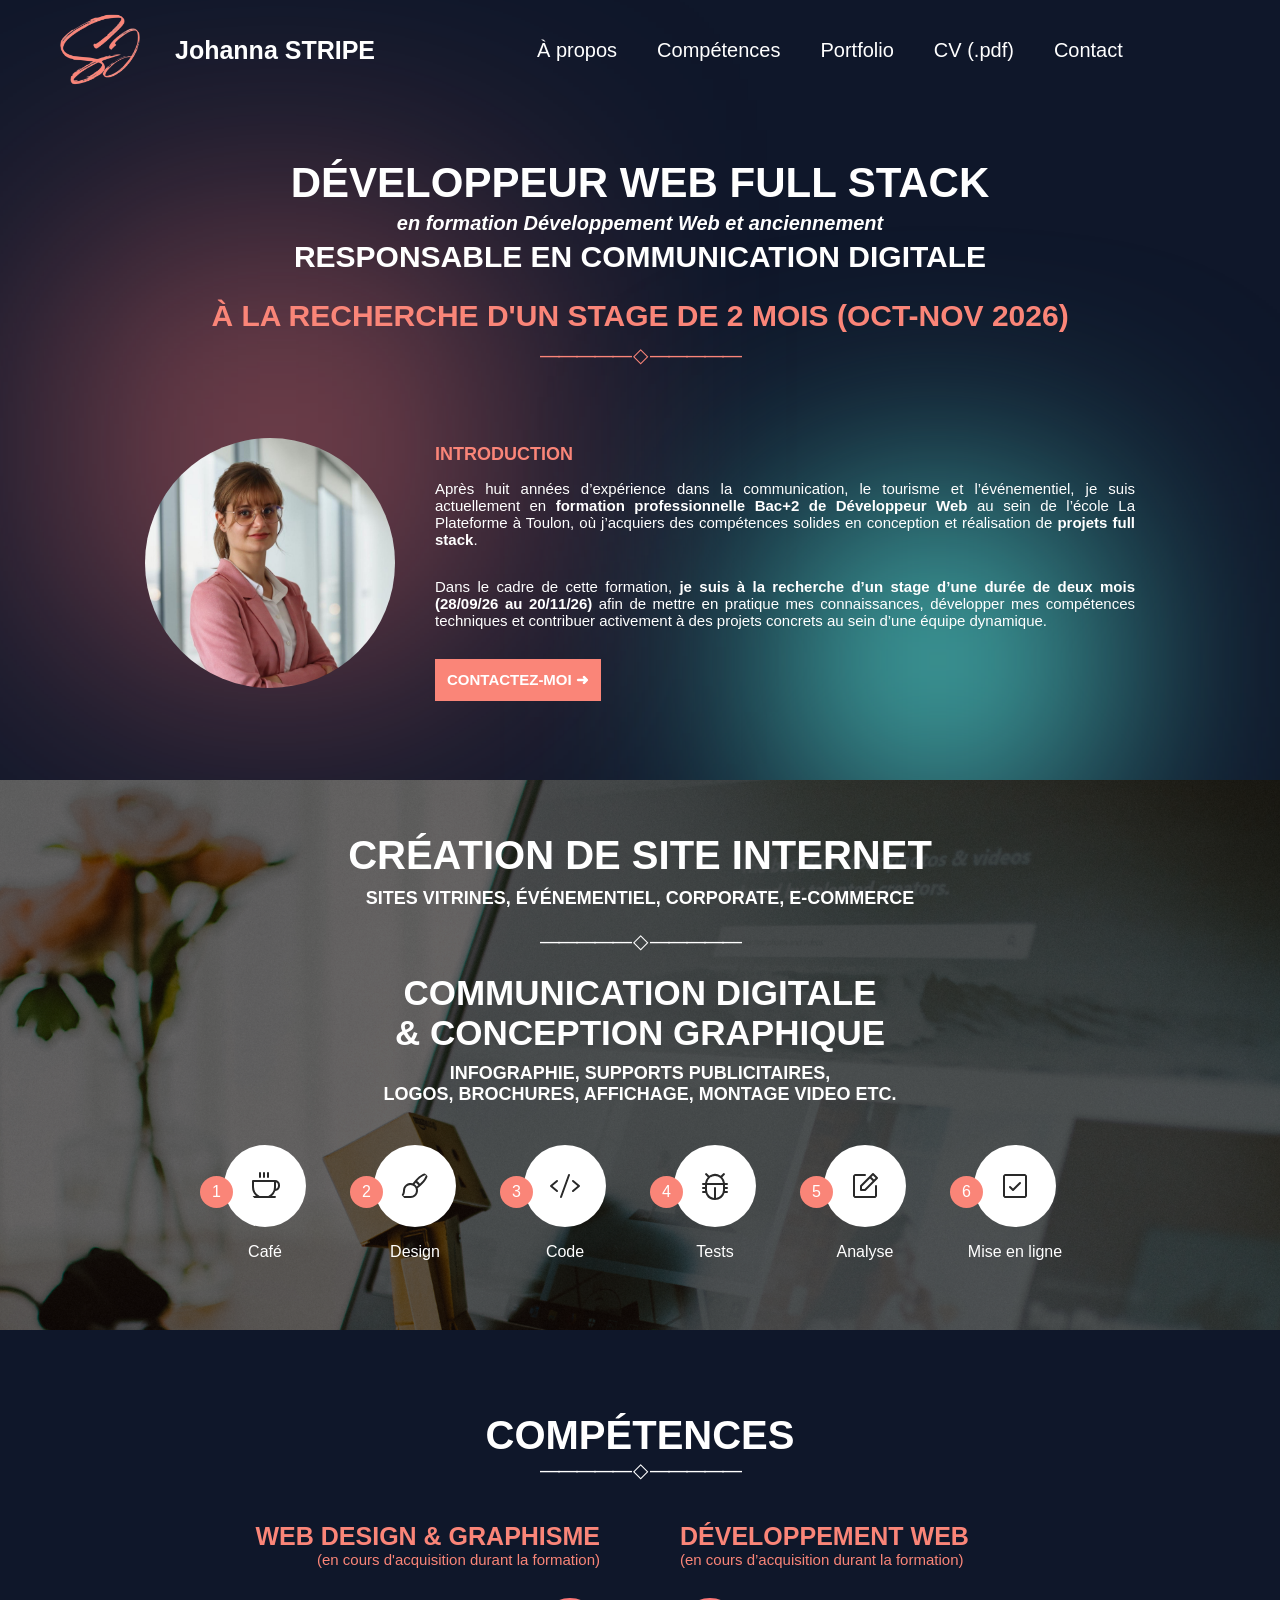
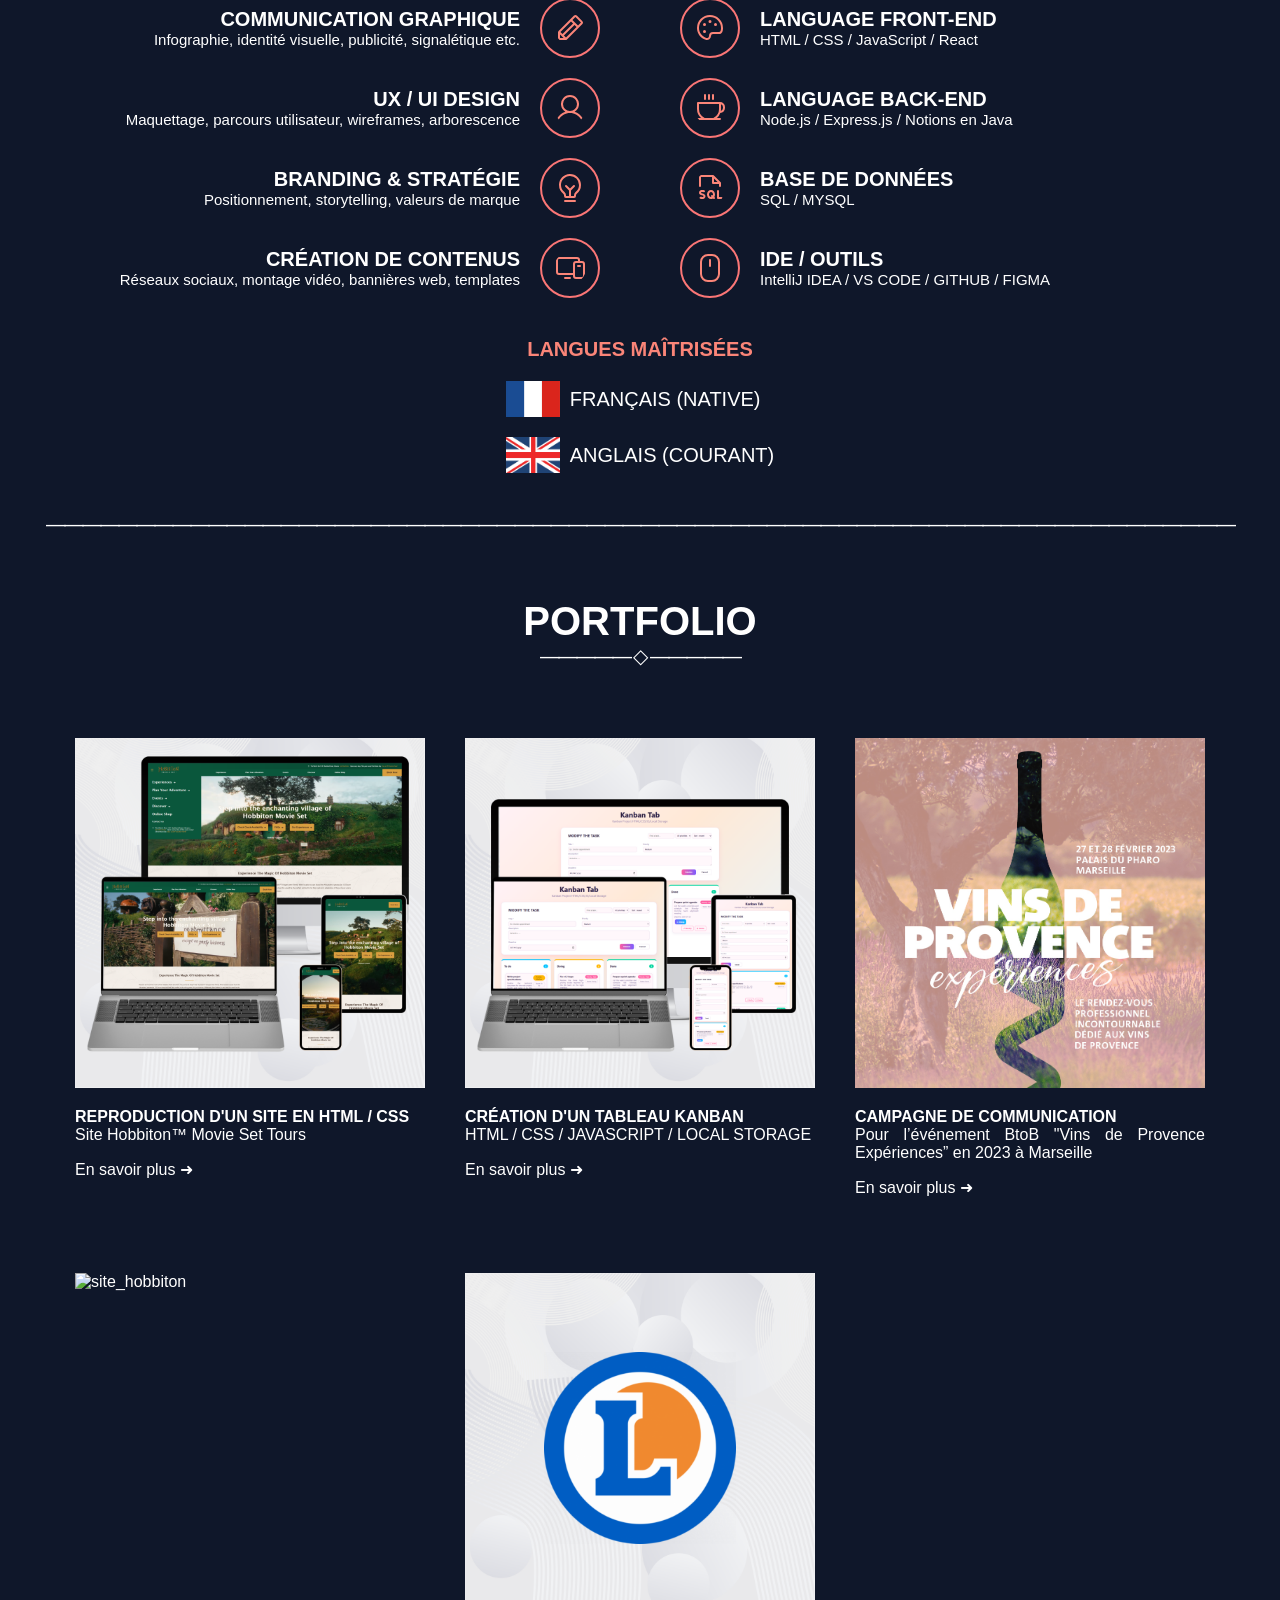
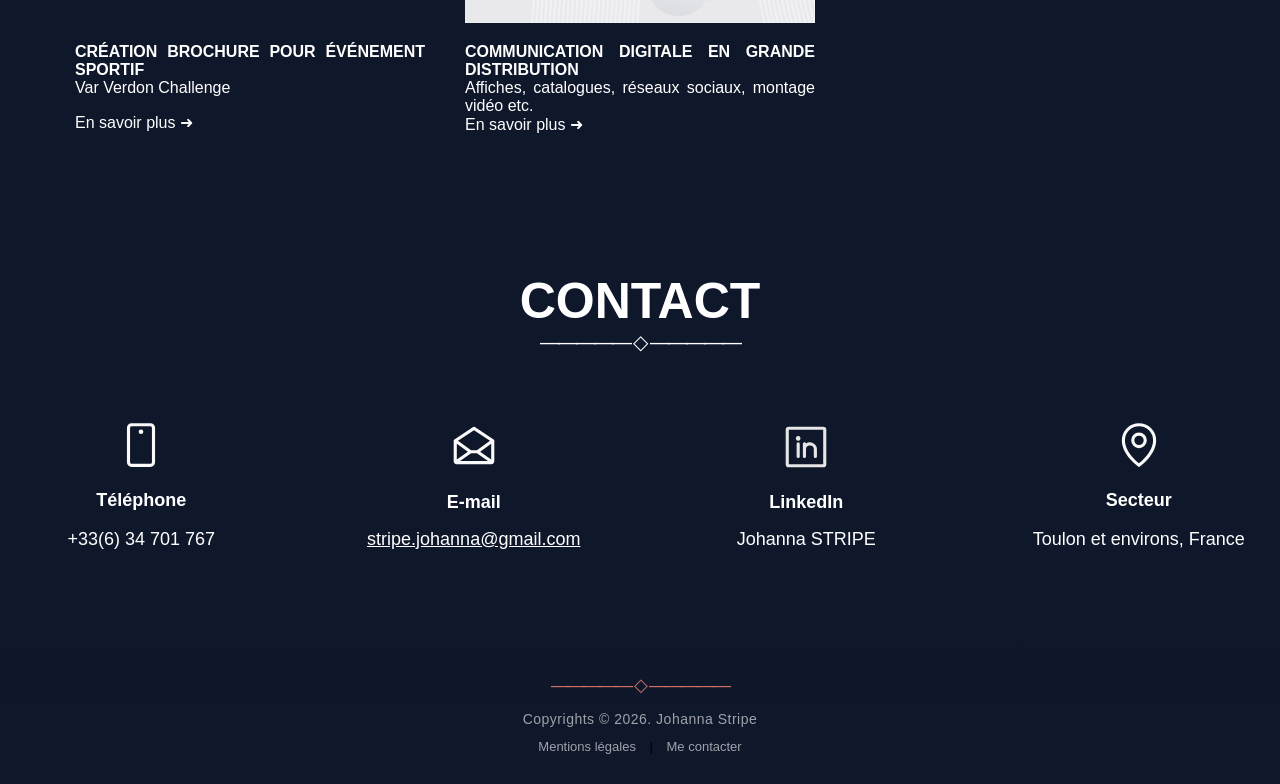
==== index.html @ 96608f9d "First commit" ====
<!DOCTYPE html>
<html lang="fr">
<head>
    <meta charset="UTF-8">
    <meta name="viewport" content="width=device-width, initial-scale=1.0">
    <meta name="description" content="Johanna Stripe, développeuse web full stack en formation à Toulon, à la recherche d'un stage de 2 mois (oct-nov 2026). Portfolio HTML/CSS/JS, communication digitale et graphisme.">
    <meta name="author" content="Johanna Stripe">

    <!-- Open Graph (aperçu réseaux sociaux type LinkedIn) -->
    <meta property="og:title" content="Johanna Stripe - Développeur Web Full Stack">
    <meta property="og:description" content="Portfolio de Johanna Stripe, développeur web full stack en formation, à la recherche d'un stage de 2 mois (oct-nov 2026).">
    <meta property="og:image" content="img/Profil/Linkedin.jpg">
    <meta property="og:type" content="website">

    <title>Johanna STRIPE - Web Developer | Full Stack</title>
    <link rel="stylesheet" href="css/style.css">
    <link rel="stylesheet" href="css/settings.css">
    <link rel="stylesheet" href="css/navBar.css">
    <link rel="stylesheet" href="css/section1Home.css">
    <link rel="stylesheet" href="css/section2CreationSites.css">
    <link rel="stylesheet" href="css/section3Competences.css">
    <link rel="stylesheet" href="css/section4Portfolio.css">
    <link rel="stylesheet" href="css/section5Contact.css">
    <link rel="stylesheet" href="css/footer.css">
    <link rel="icon" href="img/logo_JS.png">
</head>

<!--**************END OF NAV**************-->
<body>
<!--**************SECTION 1 : HOME*****************-->
<!--**************START OF NAV**************-->
<nav class="nav flex align-items-center h-50px p-25px position-fixed">
    <div class="menu-left flex align-items-center">
        <button class="menu-burger display-none" aria-label="menu">
            <span></span>
            <span></span>
            <span></span>
        </button>
        <div class ="logo-and-name flex align-items-center cursor-pointer">
            <img src="img/logo_JS (1).png" height="75" width="150" alt="logo_JS"/>
            <h1 class="name c-white font-size-25px">Johanna STRIPE</h1>
        </div>
        <div class="flex flex-direction-column align-items-center cursor-pointer">
        </div>
    </div>
    <div class="menu">
        <ul class="menu-list list-none flex align-items-center m-left-20px gap-40px p-0 c-white font-size-20px ">
            <li class="cursor-pointer about">À propos</li>
            <li class="cursor-pointer competences">Compétences</li>
            <li class="cursor-pointer portfolio">Portfolio</li>
            <li class="cursor-pointer cv">CV (.pdf)</li>
            <li class="cursor-pointer contact">Contact</li>
        </ul>
    </div>
</nav>
<section class="section-about flex flex-direction-column align-items-center h-600px m-top-20px m-bottom-60px">
    <div class="div-about flex flex-direction-column align-items-center justify-content-center h-300px">
        <h1 class="c-white font-size-42px m-5px uppercase">Développeur <br class="break-about display-none"> Web Full Stack</h1>
        <h2 class="c-white font-size-20px font-f font-italique m-0">en formation Développement Web et anciennement</h2>
        <h1 class="c-white font-size-30px m-5px uppercase">Responsable en Communication Digitale</h1>
        <h2 class="stage c-salmonfa8578 text-align-center uppercase font-bold font-size-30px font-light m-top-20px m-bottom-10px">À la recherche
            d'un stage de 2 mois (Oct-Nov 2026)</h2>
        <div class="deco1 c-salmonfa8578 m-bottom-20px m-0 ">————— ◇ —————</div>
    </div>

    <div class="apropos flex flex-direction-row align-items-center gap-40px m-40px">
        <div class="">
            <img class="photo-profil" src="img/Profil/Linkedin.jpg"
                 alt="photo_profil">
        </div>
        <div class="introduction flex flex-direction-column">
            <h4 class="c-salmonfa8578 uppercase font-size-18px m-bottom-auto">introduction</h4>
            <p class="c-white text-align-justify font-size-15px">
                Après huit années d’expérience dans la communication, le tourisme et l’événementiel, je suis
                actuellement en <b>formation professionnelle Bac+2 de Développeur Web</b> au sein de l’école La
                Plateforme à Toulon, où j’acquiers des compétences solides en conception et réalisation de <b>projets
                full stack</b>.
            </p>
            <p class="c-white text-align-justify font-size-15px m-bottom-30px">
                Dans le cadre de cette formation, <b>je suis à la recherche d’un stage d’une durée de deux mois
                (28/09/26 au 20/11/26)</b> afin de mettre en pratique mes connaissances, développer mes compétences
                techniques et contribuer activement à des projets concrets au sein d’une équipe dynamique.
            </p>
            <button class="button-me-contacter align-self-flex-start font-bold border-none p-12px uppercase b-salmonfa8578 c-white text-decoration-none font-size-15px cursor-pointer">
                Contactez-moi
                <span class="inline-block">➜</span>
            </button>
        </div>
    </div>

</section>
<!--******************SECTION : CREATION DE SITE*********************-->
<section class="creation-sites flex flex-direction-column justify-content-center align-items-center h-550px">
    <div class="text-align-center c-white">
        <h1 class="m-0 c-white m-top-60px font-size-40px uppercase">Création de site internet</h1>
        <h4 class="m-0 c-white m-top-10px m-bottom-20px font-size-18px uppercase">Sites vitrines, événementiel,
            corporate, e-commerce</h4>
    </div>
    <div class="deco1 c-white m-bottom-20px">————— ◇ —————</div>

    <div class="text-align-center c-white">
        <h1 class="c-white m-0 font-size-35px">COMMUNICATION DIGITALE <br id="break-mobile display-none">& CONCEPTION GRAPHIQUE</h1>
        <h4 class="c-white m-top-10px m-bottom-30px font-size-18px uppercase">Infographie, supports publicitaires,
            <br id="break-mobile display-none"> logos, brochures,
            affichage, montage video etc.
        </h4>
    </div>

    <div class="div-cafe flex flex-direction-row m-top-10px align-items-center justify-content-center m-top-30px m-bottom-60px">

        <div class="flex flex-direction-column align-items-center w-150px position-relative">
            <p class="numbers c-white b-salmonfa8578 border-radius-50 position-absolute">1</p>
            <img class="b-white p-25px border-radius-50" src="img/icons/coffee-black.svg" alt="logo_coffee">
            <p class="text-cafe c-white">Café</p>
        </div>
        <div class="flex flex-direction-column align-items-center w-150px position-relative ">
            <p class="numbers c-white b-salmonfa8578 border-radius-50 position-absolute">2</p>
            <img class="b-white p-25px border-radius-50" src="img/icons/paint-brush-black.svg" alt="logo_paint">
            <p class="text-cafe c-white">Design</p>
        </div>
        <div class="flex flex-direction-column align-items-center w-150px position-relative">
            <p class="numbers c-white b-salmonfa8578 border-radius-50 position-absolute">3</p>
            <img class="b-white p-25px border-radius-50" src="img/icons/code-black.svg" alt="logo_code">
            <p class="text-cafe c-white">Code</p>
        </div>
        <div class="flex flex-direction-column align-items-center w-150px position-relative">
            <p class="numbers c-white b-salmonfa8578 border-radius-50 position-absolute">4</p>
            <img class="b-white p-25px border-radius-50" src="img/icons/bug-black.svg" alt="logo_test">
            <p class="text-cafe c-white">Tests</p>
        </div>
        <div class="flex flex-direction-column align-items-center w-150px position-relative">
            <p class="numbers c-white b-salmonfa8578 border-radius-50 position-absolute">5</p>
            <img class="b-white p-25px border-radius-50" src="img/icons/note-pencil-black.svg" alt="logo_pencil">
            <p class="text-cafe c-white">Analyse</p>
        </div>
        <div class="flex flex-direction-column align-items-center w-150px position-relative ">
            <p class="numbers c-white b-salmonfa8578 border-radius-50 position-absolute">6</p>
            <img class="b-white p-25px border-radius-50" src="img/icons/check-square-black.svg" alt="logo_check">
            <p class="text-cafe c-white">Mise en ligne</p>
        </div>
    </div>

</section>

<!--**************SECTION : COMPETENCES*****************-->
<section class="section-competences m-0 c-white">
    <h2 class="font-size-40px text-align-center uppercase p-top-50px m-bottom-auto">Compétences</h2>

    <div class="deco1 c-salmon font-size-30px text-align-center m-bottom-40px">————— ◇ —————</div>

    <div class="div-competences flex flex-direction-row justify-content-center align-items-center gap-80px m-0">
        <!--DIV GAUCHE-->
        <div class="list-competences-graphisme flex flex-1 flex-direction-column align-items-end text-align-right gap-40px">
            <div class="flex flex-direction-column align-items-end">
                <h4 class="title-competences c-salmonfa8578 font-size-25px uppercase m-0">Web design & Graphisme</h4>
                <p class="sous-titre c-salmonfa8578 font-size-15px m-0">(en cours d'acquisition durant la formation)</p>
            </div>
            <div class="flex align-items-center gap-20px position-relative ">
                <div class="m-right-80px">
                    <h5 class="uppercase font-size-20px m-0">Communication graphique</h5>
                    <p class="font-size-15px m-0">Infographie, identité visuelle, publicité, signalétique etc.</p>
                </div>
                <img class="icon-light-salmon position-absolute" src="img/icons/pencil.svg" alt="logo_pencil">
                <img class="icon-light-white b-salmon position-absolute opacity-0" src="img/icons/pencil-white.svg"
                     alt="logo_pencil">
            </div>

            <div class="flex align-items-center gap-20px position-relative">
                <div class="m-right-80px">
                    <h5 class="uppercase font-size-20px m-0 ">UX / UI DESIGN</h5>
                    <p class="font-size-15px m-0">Maquettage, parcours utilisateur, wireframes, arborescence</p>
                </div>
                <img class="icon-light-salmon position-absolute" src="img/icons/user.svg" alt="logo_user">
                <img class="icon-light-white b-salmon position-absolute opacity-0" src="img/icons/user_white.svg"
                     alt="logo_user">
            </div>

            <div class="flex align-items-center gap-20px position-relative">
                <div class="m-right-80px">
                    <h5 class="uppercase font-size-20px m-0">BRANDING & STRATÉGIE</h5>
                    <p class="font-size-15px m-0">Positionnement, storytelling, valeurs de marque</p>
                </div>
                <img class="icon-light-salmon position-absolute" src="img/icons/light.svg" alt="logo_light">
                <img class="icon-light-white b-salmon position-absolute opacity-0" src="img/icons/light_white.svg"
                     alt="logo_light">
            </div>
            <div class="flex align-items-center gap-20px position-relative">
                <div class="m-right-80px">
                    <h5 class="uppercase font-size-20px m-0">CRÉATION DE CONTENUS</h5>
                    <p class="font-size-15px m-0">Réseaux sociaux, montage vidéo, bannières web, templates</p>
                </div>
                <img class="icon-light-salmon position-absolute" src="img/icons/desktop.svg" alt="logo_desktop">
                <img class="icon-light-white b-salmon position-absolute opacity-0" src="img/icons/desktop-white.svg"
                     alt="logo_desktop">
            </div>

        </div>
        <!--DIV DROITE-->
        <div class="list-competences-web flex flex-1 flex-direction-column align-items-start gap-40px">
            <div class="flex flex-direction-column align-items-start">
                <h4 class="title-competences c-salmonfa8578 font-size-25px uppercase m-0">développement web</h4>
                <p class="sous-titre c-salmonfa8578 font-size-15px m-0">(en cours d’acquisition durant la formation)</p>
            </div>
            <div class="flex align-items-center gap-20px position-relative">
                <img class="icon-light-salmon2 position-absolute" src="img/icons/palette.svg" alt="logo_palette">
                <img class="icon-light-white2 b-salmon position-absolute opacity-0" src="img/icons/palette-white.svg"
                     alt="logo_palette">
                <div class="m-left-80px">
                    <h5 class="uppercase font-size-20px m-0">Language front-end</h5>
                    <p class="font-size-15px m-0">HTML / CSS / JavaScript / React</p>
                </div>
            </div>
            <div class="flex align-items-center gap-20px position-relative">
                <img class="icon-light-salmon2 position-absolute" src="img/icons/coffee.svg" alt="logo_coffee">
                <img class="icon-light-white2 b-salmon position-absolute opacity-0" src="img/icons/coffee-white.svg"
                     alt="logo_coffee">
                <div class="m-left-80px">
                    <h5 class="uppercase font-size-20px m-0">Language back-end</h5>
                    <p class="font-size-15px m-0">Node.js / Express.js / Notions en Java</p>
                </div>
            </div>
            <div class="flex align-items-center gap-20px position-relative">
                <img class="icon-light-salmon2 position-absolute" src="img/icons/sql_white.svg" alt="logo_sql">
                <img class="icon-light-white2 b-salmon position-absolute opacity-0" src="img/icons/sql.svg"
                     alt="logo_sql">
                <div class="m-left-80px">
                    <h5 class="uppercase font-size-20px m-0">Base de données</h5>
                    <p class="font-size-15px m-0">SQL / MYSQL</p>
                </div>
            </div>
            <div class="flex align-items-center gap-20px position-relative">
                <img class="icon-light-salmon2 position-absolute" src="img/icons/mouse-simple.svg" alt="logo_mouse">
                <img class="icon-light-white2 b-salmonfa8578 position-absolute opacity-0"
                     src="img/icons/mouse-white).svg"
                     alt="logo_mouse">
                <div class="m-left-80px">
                    <h5 class="uppercase font-size-20px m-0">IDE / OUTILS</h5>
                    <p class="font-size-15px m-0">IntelliJ IDEA / VS CODE / GITHUB / FIGMA</p>
                </div>
            </div>

        </div>
    </div>

    <!--DIV BOTTOM-->

    <div class="langues flex flex-direction-column gap-20px m-top-50px align-items-center">
        <h4 class=" title-competences c-salmonfa8578 font-size-20px uppercase m-0 text-align-center ">Langues maîtrisées</h4>
       <div class="langues-mother flex flex-direction-column gap-20px align-items-flex-start">
        <div class="flex gap-10px align-items-center">
            <img class="flag align-items-flex-start" src="img/FR_flag.png" height="36" width="54"/>
            <p class="uppercase font-size-20px m-0">Français (native)</p>
        </div>
        <div class="flex gap-10px align-items-center m-bottom-40px">
            <img class="flag align-items-flex-start" src="img/EN_flag.png" height="36" width="54"/>
            <p class="uppercase font-size-20px m-0">Anglais (courant)</p>
        </div>
    </div>
    </div>
    <div class="deco1 font-size-30px text-align-center">
        ——————————————————————————————————————————————————————————————————
    </div>

</section>

<!--****************PORTFOLIO*********************-->
<section class="section-portfolio m-0 c-white ">

    <h2 class="portfolio-title font-size-40px text-align-center uppercase p-top-30px m-bottom-auto">portfolio</h2>
    <div class="deco1 c-salmon font-size-30px text-align-center m-bottom-40px">————— ◇ —————</div>

    <div class="div-portfolio-mother flex flex-wrap justify-content-space-evenly position-relative m-left-40px m-right-40px">

        <!--------------- DIV 1 HOBBITON ---------------->
        <div class="div-portfolio portfolio-1 flex flex-direction-column cursor-pointer p-30px">
            <img class="m-bottom-20px align-self-center" src="img/Site_hobbiton/portfolio_hobbiton.png" width="350px" height="350px"
                 alt="site_hobbiton">
            <div class="w-350px align-self-center">
                <h4 class="uppercase m-0 p-0 text-align-justify ">Reproduction d'un site en HTML / CSS</h4>
                <p class="m-0">Site Hobbiton™ Movie Set Tours</p>
                <p class="en-savoir-plus-1">En savoir plus <span class="inline-block">➜</span></p>
            </div>
        </div>

        <!--------------- DIV 2 KANBAN ---------------->
        <div class="div-portfolio portfolio-2 flex flex-direction-column cursor-pointer p-30px">
            <img class="m-bottom-20px align-self-center" src="img/Kanban/Kanban.png" width="350px" height="350px"
                 alt="projet_Kanban">
            <div class="w-350px align-self-center">
                <h4 class="uppercase m-0 p-0 text-align-justify ">Création d'un tableau Kanban</h4>
                <p class="m-0">HTML / CSS / JAVASCRIPT / LOCAL STORAGE</p>
                <p class="en-savoir-plus-2">En savoir plus <span class="inline-block">➜</span></p>
            </div>
        </div>

        <!--------------- DIV 3 VPE ---------------->
        <div class="div-portfolio portfolio-3 flex flex-direction-column cursor-pointer p-30px">
            <img class="m-bottom-20px align-self-center" src="img/CIVP/Format%20Carré%20FR.jpeg" width="350px" height="350px"
                 alt="vins_de_provence_campagne_de_communication">
            <div class="w-350px align-self-center">
                <h4 class="uppercase m-0 p-0 text-align-justify">Campagne de communication</h4>
                <p class="m-0 text-align-justify">Pour l’événement BtoB "Vins de Provence Expériences” en 2023 à Marseille</p>
                <p class="en-savoir-plus-3">En savoir plus <span class="inline-block">➜</span></p>
            </div>
        </div>


        <!--------------- DIV 4 VVC---------------->
        <div class="div-portfolio portfolio-4 flex flex-direction-column cursor-pointer p-30px">
            <img class="m-bottom-20px align-self-center" src="img/Var%20Verdon%20Challenge/VVC_portfolio.png" width="350px"
                 height="350px"
                 alt="site_hobbiton">
            <div class="w-350px align-self-center">
                <h4 class="uppercase m-0 p-0 text-align-justify">Création Brochure pour événement sportif</h4>
                <p class="m-0">Var Verdon Challenge</p>
                <p class="en-savoir-plus-4">En savoir plus <span class="inline-block">➜</span></p>
            </div>
        </div>

        <!--------------- DIV 5 GD---------------->
        <div class="div-portfolio portfolio-5 flex flex-direction-column cursor-pointer p-30px">
            <img class="m-bottom-20px align-self-center" src="img/E.Leclerc/gd_portfolio.png" width="350px" height="350px" alt="leclerc_logo">
            <div class="text-align-justify flex flex-direction-column flex-1 w-350px align-self-center">
                <h4 class="uppercase m-0 p-0 text-align-justify">Communication digitale en Grande Distribution</h4>
                <p class="m-0 text-align-justify">Affiches, catalogues, réseaux sociaux, montage vidéo etc.</p>
                <p class="en-savoir-plus-5 m-top-auto">En savoir plus <span class="inline-block">➜</span></p>
            </div>
        </div>

        <!--------------- DIV 6 ??? ---------------->
        <div class="div-portfolio visibility-hidden portfolio-6 flex flex-direction-column cursor-pointer p-30px">
            <img class="m-bottom-20px align-self-center" src="img/Site_hobbiton/portfolio_hobbiton.png" width="350px"
                 height="350px"
                 alt="site_hobbiton">
            <div class="w-350px align-self-center">
                <h4 class="uppercase m-0 p-0 text-align-justify">Création d'un tableau Kanban</h4>
                <p class="m-0">HTML/CSS/JS/Local Storage</p>
                <p class="en-savoir-plus-6">En savoir plus <span class="inline-block">➜</span></p>
            </div>
        </div>


        <!-------------- ASIDE DIV 1 HOBBITON ------------->
        <aside class="aside-1 c-white w-60 m-left-auto m-right-20px">
            <button class="aside-close-1">✕</button>

            <div class="aside-header">
                <h4 class="uppercase m-0 font-size-22px">Reproduction d'un site en HTML/CSS</h4>
                <a class="m-0 c-white text-decoration-none cursor-pointer" href="https://www.hobbitontours.com/">Hobbiton™
                    Movie Set Tours (official version)</a>

                <div class="tags flex gap-10px m-top-10px">
                    <span class="key_info_projet">HTML</span>
                    <span class="key_info_projet">CSS</span>
                    <span class="key_info_projet">JavaScript</span>
                    <span class="key_info_projet">Responsive</span>
                </div>
            </div>

            <hr class="aside-divider">

            <div class="aside-left flex flex-direction-column flex-1">
                <div>
                    <h5 class="c-salmonfa8578 uppercase font-size-18px m-0">À propos du projet</h5>
                    <div class="a-propos-du-projet flex flex-direction-column align-items-start">
                        <p class="font-size-14px m-bottom-20px m-top-10px text-align-justify">
                            <b>De la maquette au navigateur :</b> reproduction fidèle d'un site officiel dans le
                            cadre d'un projet école.
                            <br>
                            Exercice d'intégration complet basé sur le site de Hobbiton™ Movie Set Tours. Ce projet
                            en HTML, CSS et JavaScript natif a été l'occasion idéale de structurer un code propre, de
                            concevoir un design 100% responsive et de gérer l'interactivity utilisateur, le tout en
                            respectant scrupuleusement l'identité visuelle de la marque d'origine.
                        </p>
                        <a href="https://johanna-stripe.github.io/reproduction_existing_site/" class="button-voir-site text-decoration-none m-bottom-20px">Voir le site ➜</a>
                    </div>
                </div>
            </div>

            <div class="aside-screenshots flex-1">
                <img src="img/Site_hobbiton/Screenshot1.png" class="screenshot-main" alt="">
                <div class="flex gap-10px">
                    <img src="img/Site_hobbiton/Screenshot2.png" class="screenshot-small" alt="">
                    <img src="img/Site_hobbiton/Screenshot3.png" class="screenshot-small" alt="">
                </div>
            </div>
        </aside>


        <!-------------- ASIDE DIV 2 Kanban ------------->
        <aside class="aside-2 c-white w-60 m-left-auto m-right-20px">
            <button class="aside-close-2">✕</button>

            <div class="aside-header">
                <h4 class="uppercase m-0 font-size-22px">Reproduction d'un site en HTML/CSS/JS</h4>
                <a class="m-0 c-white text-decoration-none cursor-pointer" href="https://www.hobbitontours.com/">Hobbiton™
                    Movie Set Tours (official version)</a>

                <div class="tags flex gap-10px m-top-10px">
                    <span class="key_info_projet">HTML</span>
                    <span class="key_info_projet">CSS</span>
                    <span class="key_info_projet">JavaScript</span>
                    <span class="key_info_projet">Local Storage</span>
                    <span class="key_info_projet">Responsive</span>
                </div>
            </div>

            <hr class="aside-divider">

            <div class="aside-left flex flex-direction-column flex-1">
                <div>
                    <h5 class="c-salmonfa8578 uppercase font-size-18px m-0">À propos du projet</h5>
                    <div class="flex flex-direction-column align-items-start">
                        <p class="font-size-14px m-bottom-10px m-top-10px ">
                            Ce projet a été réalisé dans le cadre de ma formation afin de mettre en pratique les concepts fondamentaux de <b>JavaScript</b>. Il consiste à développer un <b>tableau Kanban</b> permettant d'organiser et de gérer des tâches de manière simple et intuitive.
                            L'objectif était de manipuler le DOM, gérer les événements utilisateurs et mettre en œuvre une interface dynamique en utilisant <b>HTML</b>, <b>CSS</b> et <b>JAVASCRIPT</b>.
                            Ce projet m'a permis de renforcer mes compétences en développement front-end, notamment dans la gestion des interactions utilisateur, la structuration du code JavaScript et la création d'une interface responsive.


                        </p>
                        <a href="https://johanna-stripe.github.io/Kanban_Tab/" class="button-voir-site text-decoration-none m-bottom-20px">Voir le projet ➜</a>
                    </div>
                </div>
            </div>

            <div class="aside-screenshots flex-1">
                <img src="img/Kanban/Screenshot_kanban.png" class="screenshot-main" alt="">
            </div>
        </aside>


        <!-------------- ASIDE DIV 3 VPE ------------->
        <aside class="aside-3 c-white w-60 m-left-auto m-right-20px">
            <button class="aside-close-3">✕</button>

            <div class="aside-header">
                <h4 class="uppercase m-0 font-size-22px">Campagne de communication</h4>
                <p class="m-0 c-white">Dédidée à l’événement BtoB “Vins de Provence Expériences”</p>

                <div class="tags flex gap-10px m-top-10px">
                    <span class="key_info_projet">Affichage</span>
                    <span class="key_info_projet">Flyers</span>
                    <span class="key_info_projet">Visuels Social Media</span>
                    <span class="key_info_projet">Programmme</span>
                    <span class="key_info_projet">Publications magazines</span>
                </div>
            </div>

            <hr class="aside-divider">

            <div class="aside-screenshots flex flex-direction-column gap-20px">
                <div>
                    <h5 class="c-salmonfa8578 uppercase font-size-18px m-0">À propos du projet</h5>
                    <div class="flex m-bottom-20px">
                        <p class="font-size-14px m-bottom-10px m-top-10px text-align-justify ">
                            <b>Donner du relief et de la voix à l'événementiel.</b>
                            <br>
                            Pour la première édition du Salon BtoB des Vins de Provence, j’ai conçu
                            et orchestré une stratégie de communication globale de A à Z. De la création de supports
                            de comm', du street marketing ciblé aux campagnes de mailing, en passant par le
                            community management et les relations presse
                            (magazines et web), mon objectif a été de bâtir une visibilité maximale.
                            <br>
                            <br>
                            Résultat : une synergie multicanale réussie qui a permis de fédérer 180 exposants et
                            d'attirer 900
                            visiteurs qualifiés, validée par une analyse rigoureuse des performances
                            post-événement.</p>

                    </div>
                    <h5 class="c-salmonfa8578 uppercase font-size-18px m-bottom-20px">Exemples de quelques créations
                        du projet :</h5>

                    <div class="div-flyer-rs flex gap-10px">
                        <div class="flex flex-direction-column gap-5px">
                            <span class="key_info_projet">Flyer publicitaire</span>
                            <div class="flex gap-5px">
                                <img src="img/CIVP/230105_Flyer VPE_page-0001.jpg" height="437" width="315"/>
                                <img src="img/CIVP/230105_Flyer VPE_page-0002.jpg" height="437" width="315"/>
                            </div>
                            <span class="key_info_projet m-top-20px">Carton d'invitation</span>
                            <img src="img/CIVP/Invitation  Vins de Provence Expériences_page-0001.jpg" height="437"
                                 width="630"/></div>
                        <div class="div-rs flex flex-direction-column gap-5px">
                            <span class="key_info_projet">Visuels réseaux sociaux</span>
                            <div class="div-res-img flex flex-direction-column">
                                <img src="img/CIVP/2.png" height="280" width="280"/>
                                <img class="m-top-20px" src="img/CIVP/7.png" height="280" width="280"/>
                                <img class="m-top-20px" src="img/CIVP/linkedin000_vdp_220927.jpg" height="280"
                                     width="280"/>
                            </div>
                        </div>
                    </div>
                    <div class="signatures-mail flex flex-direction-column gap-5px m-top-20px">
                        <span class="key_info_projet align-self-center">Signatures de mail</span>
                        <img class="align-self-center" src="img/CIVP/VDP_mail_600x250_221116 (2).jpg" height="250"
                             width="600"/>
                    </div>
                </div>
            </div>
        </aside>

        <!-------------- ASIDE DIV 4 VVC ------------->
        <aside class="aside-4 c-white w-60 m-left-auto m-right-20px">
            <button class="aside-close-4">✕</button>

            <div class="aside-header">
                <h4 class="uppercase m-0 font-size-22px">Création d'une brochure pour un dossier de partenariat</h4>
                <p class="font-size-14px m-bottom-10px m-top-10px text-align-justify ">
                    Evénement sportif - Var Verdon Challenge
                </p>

                <div class="tags flex gap-10px m-top-10px">
                    <span class="key_info_projet">Canva</span>
                    <span class="key_info_projet">Photoshop</span>
                </div>
            </div>

            <hr class="aside-divider">

            <div class="aside-left flex flex-direction-column flex-1">
                <div>
                    <h5 class="c-salmonfa8578 uppercase font-size-18px m-0">À propos du projet</h5>
                    <div class="flex">
                        <p class="font-size-14px m-bottom-10px m-top-10px text-align-justify ">Pour l’événement
                            sportif Var Verdon
                            Challenge, j'ai travaillé sur la création de la brochure officielle. En alliant
                            l'efficacité de Canva pour la mise en page globale et la puissance de Photoshop pour les
                            retouches photo et le traitement des visuels, j'ai créé un support à la fois dynamique,
                            lisible et immersif. L'objectif : donner envie aux participants de s'inscrire tout en
                            valorisant les partenaires et les paysages exceptionnels du Verdon.</p>
                    </div>
                </div>
            </div>

            <div class="flex gap-20px justify-content-center m-top-20px">
                <img class="vvc-img" src="img/Var Verdon Challenge/var_verdon_challenge (1).jpg" height="438" width="310"/>
                <img class="vvc-img" src="img/Var Verdon Challenge/var_verdon_challenge (2).jpg" height="438" width="310"/>
            </div>
        </aside>


        <!-------------- ASIDE DIV 5 GD ------------->
        <aside class="aside-5 c-white w-60 m-left-auto m-right-20px">
            <button class="aside-close-5">✕</button>

            <div class="aside-header">
                <h4 class="uppercase m-0 font-size-22px">Création de contenus en Grande Distribution</h4>
                <p class="m-0 c-white">
                    Affiches, catalogues, réseaux sociaux, montage vidéo etc.
                </p>

                <div class="tags flex gap-10px m-top-10px">
                    <span class="key_info_projet">Photoshop</span>
                    <span class="key_info_projet">Adobe Premiere</span>
                    <span class="key_info_projet">Canva</span>
                    <span class="key_info_projet">Suite Google</span>
                    <span class="key_info_projet">Microsoft</span>
                </div>
            </div>

            <hr class="aside-divider">

            <div class="aside-left flex flex-direction-column flex-1">
                <div>
                    <h5 class="c-salmonfa8578 uppercase font-size-18px m-0">À propos des projets</h5>
                    <div class="flex">
                        <p class="font-size-14px m-bottom-20px m-top-10px text-align-justify">
                            Une communication visuelle pensée pour le terrain et le digital. Découvrez un aperçu de
                            mes réalisations : supports print, contenus pour les médias sociaux, vidéos et outils
                            d'aide à la formation. À travers chaque projet, je m'efforce d'allier créativité,
                            respect des chartes graphiques et efficacité visuelle pour répondre aux besoins des
                            équipes et du public.</p>
                    </div>
                </div>
            </div>

            <div class="flex flex-direction-column gap-40px">

                <div>
                    <span class="key_info_projet m-top-10px">Divers affichages</span>
                    <div class="flex gap-10px m-top-20px scroll-x">
                        <img src="img/E.Leclerc/affiches%20promo.png"
                             height="320" width="240"/>
                        <img src="img/E.Leclerc/Flyer%20Drive%20Adrexo%20shopopop%20(2).png"
                             height="320" width="240"/>
                        <img src="img/E.Leclerc/Flyer%20Drive%20Adrexo%20shopopop%20(3).png"
                             height="320" width="240"/>
                        <img src="img/E.Leclerc/Offre d'emploi boulanger.jpg" height="320" width="240"/>
                        <img src="img/E.Leclerc/Affiches%20(1).png" height="320" width="240"/>
                        <img src="img/E.Leclerc/Six-Fours%20Mag%20-%20Leclerc%20La%20Seyne%20-%20Decembre%20-%20Janvier%202021.png"
                             height="320" width="240"/>
                        <img src="img/E.Leclerc/Flyer drive 16x32.png" height="320" width="180"/></div>
                </div>

                <div class="flex flex-direction-column gap-40px">
                    <div>
                        <span class="key_info_projet m-top-20px">Panneaux publicitaires</span>
                        <div class="flex gap-10px m-top-20px scroll-x">
                            <img src="img/E.Leclerc/panneaux leclerc.png" height="200" width="400"/>
                            <img src="img/E.Leclerc/Drive de la Ciotat.png" height="230" width="300"/>
                            <img src="img/E.Leclerc/Flyer%20Drive%20Adrexo%20shopopop%20(5).png" height="230"
                                 width="330"/>

                        </div>
                    </div>

                    <div>
                        <span class="key_info_projet">Catalogues promotionnels</span>
                        <div class="flex gap-20px m-top-20px scroll-x">
                            <img src="img/E.Leclerc/Cata plein air 1.jpg" height="400" width="283"/>
                            <img src="img/E.Leclerc/Cata plein air 2.jpg" height="400" width="283"/>
                            <img src="img/E.Leclerc/Page 1.png" height="400" width="283"/>
                            <img src="img/E.Leclerc/Page 2.png" height="400" width="283"/>
                        </div>
                    </div>

                    <div>
                        <span class="key_info_projet">Flyer publicitaire Foire aux Vins</span>
                        <div class="flex gap-10px m-top-20px">
                            <img src="img/E.Leclerc/fav 2021 (1).png" height="309" width="400"/>
                            <img src="img/E.Leclerc/fav 2021 (2).png" height="309" width="400"/>
                        </div>
                    </div>

                    <div>
                        <span class="key_info_projet ">Calendrier de l'Avent</span>
                        <div class="flex gap-10px m-top-20px scroll-x">
                            <img src="img/E.Leclerc/Calendrier Noël (1).png" height="309" width="400"/>
                            <img src="img/E.Leclerc/Calendrier Noël (2).png" height="309" width="400"/>
                            <img src="img/E.Leclerc/Calendrier Noël (4).png" height="309" width="400"/>
                        </div>
                    </div>
                </div>
            </div>
        </aside>


        <!-------------- ASIDE DIV 6 ??? ------------->
        <aside class="aside-6 c-white w-60 m-right-auto m-right-20px">

            <button class="aside-close-6">✕</button>

            <div class="aside-header">
                <h4 class="uppercase m-0 font-size-22px">Reproduction d'un site en HTML/CSS/JS</h4>
                <a class="m-0 c-white text-decoration-none cursor-pointer"
                   href="https://www.hobbitontours.com/">Hobbiton™
                    Movie Set Tours (official version)</a>

                <div class="tags flex gap-10px m-top-10px">
                    <span class="key_info_projet">HTML</span>
                    <span class="key_info_projet">CSS</span>
                    <span class="key_info_projet">JavaScript</span>
                    <span class="key_info_projet">Local Storage</span>
                    <span class="key_info_projet">Responsive</span>
                </div>
            </div>

            <hr class="aside-divider">

            <div class="aside-left flex flex-direction-column flex-1">
                <div>
                    <h5 class="c-salmonfa8578 uppercase font-size-18px m-0">À propos du projet</h5>
                    <div class="flex">
                        <p class="font-size-14px m-bottom-10px m-top-10px ">Projet école de création d'un
                            tableau Kanban dans le cadre d'une mise en pratique JavaScript.</p>
                        <button class="button-voir-site m-bottom-20px">Voir le projet ➜</button>
                    </div>
                </div>
            </div>

            <div class="aside-screenshots flex-1">
                <img src="img/Site_hobbiton/Screenshot1.png" class="screenshot-main" alt="">
                <div class="flex gap-10px">
                    <img src="img/Site_hobbiton/Screenshot2.png" class="screenshot-small" alt="">
                    <img src="img/Site_hobbiton/Screenshot3.png" class="screenshot-small" alt="">
                </div>
            </div>
        </aside>
    </div>

</section>


<!--****************CONTACT*********************-->
<section class="section-contact m-0 c-white">
    <h2 class="font-size-50px text-align-center uppercase p-top-50px m-bottom-auto">Contact</h2>
    <div class="deco1 c-salmon font-size-30px text-align-center m-bottom-40px">————— ◇ —————</div>

    <div class="div-contact flex flex-direction-row justify-content-center gap-50px">
        <div class="phone flex flex-direction-column align-items-center justify-content-center w-300px h-200px cursor-pointer">
            <img class="m-bottom-20px" src="img/icons/device-mobile-camera.svg" height="50px" width="50px" alt="phone number">
            <p class="font-size-18px font-bold m-0">Téléphone</p>
            <p class="font-size-18px numero-telephone text-align-center">+33(6) 34 701 767</p>
        </div>

        <div class="e-mail flex flex-direction-column align-items-center justify-content-center w-300px h-200px cursor-pointer">
            <img class="icon-contact-salmon m-bottom-20px" src="img/icons/envelope-open.svg" height="50px" width="50px" alt="mail">
            <div class="text-align-center">
                <p class="font-size-18px font-bold m-0">E-mail</p>
                <p><a class="font-size-18px c-white text-align-center" href="mailto:stripe.johanna@gmail.com">stripe.johanna@gmail.com</a></p>
            </div>
        </div>

        <div class="linkedin flex flex-direction-column align-items-center justify-content-center w-300px h-200px cursor-pointer">
            <img class="m-bottom-20px" src="img/icons/linkedin-logo-white.svg" height="50px" width="50px" alt="linkedin">
            <p class="font-size-18px font-bold m-0">LinkedIn</p>
            <p><a class="font-size-18px text-decoration-none c-white text-align-center" href="https://www.linkedin.com/in/johanna-stripe/">Johanna
                STRIPE</a></p>
        </div>

        <div class="adresse flex flex-direction-column align-items-center justify-content-center w-300px h-200px cursor-pointer">
            <img class="m-bottom-20px" src="img/icons/map-pin.svg" height="50px" width="50px" alt="map">
            <p class="font-size-18px font-bold m-0">Secteur</p>
            <p class="font-size-18px text-align-center">Toulon et environs, France</p>
        </div>
    </div>


</section>
</body>

<footer>
    <div class="deco-footer">————— ◇ —————</div>
    <p>Copyrights © 2026. Johanna Stripe</p>
    <div class="footer-links">
        <a href="mentionsLegales.html">Mentions légales</a>
        |
        <a href="mailto:stripe.johanna@gmail.com">Me contacter</a>
    </div>
</footer>


</html>
<script src="js/script.js" defer></script>
---- css/style.css ----
@import url("https://fonts.googleapis.com/css2?family=Roboto:ital,wght@0,100..900;1,100..900&display=swap");

html {
    scroll-behavior: smooth;
    margin: 0;
    padding: 0;
    overflow-x: hidden;
    scroll-timeline-name: --page-scroll;
    scroll-timeline-axis: block;
}

body {
    margin: 0;
    padding: 0;
    padding-top: 100px;
    font-family: "Lucida Sans", "Lucida Sans Regular", "Lucida Grande",
    "Lucida Sans Unicode", Geneva, Verdana, sans-serif, SansSerif;
    background: #0f172a;
    height: fit-content;
    overflow-x: clip;
    max-width: 100%;
    position: relative;
    z-index: 0;
}

body::before {
    content: "";
    position: fixed;
    width: 300px;
    height: 300px;
    background: #fa7676;
    filter: blur(140px);
    top: 33%;
    left: 10%;
}

body::after {
    content: "";
    position: fixed;
    width: 300px;
    height: 300px;
    background: #4ecdc4;
    filter: blur(120px);
    bottom: 10%;
    right: 15%;
}

body::before,
body::after {
    z-index: -1;
}


@media (max-width: 767px) {
    h1, h2, h3, h4, h5 {
        word-break: break-word;
    }
}
---- css/settings.css ----
/***************************************************************/
/*********************** GENERAL SETTINGS **********************/
/***************************************************************/

/* ==========================================
   1. FONT / TEXT
   ========================================== */

.font-f {
    font-family: Arial, sans-serif;
}

/* Transform */
.lowercase { text-transform: lowercase; }
.uppercase { text-transform: uppercase; }
.capitalize { text-transform: capitalize; }

/* Weight & Style */
.font-light { font-weight: lighter; }
.font-bold { font-weight: bold; }
.font-italique { font-style: italic; }

/* Alignment & Decoration */
.text-align-left { text-align: left; }
.text-align-center { text-align: center; }
.text-align-right { text-align: right; }
.text-align-justify { text-align: justify; }
.text-decoration-none { text-decoration: none; }
.line-height-30px { line-height: 30px; }

/* Font Sizes (Ordered) */
.font-size-12px { font-size: 12px; }
.font-size-13px { font-size: 13px; }
.font-size-15px { font-size: 15px; }
.font-size-18px { font-size: 18px; }
.font-size-20px { font-size: 20px; }
.font-size-22px { font-size: 22px; }
.font-size-25px { font-size: 25px; }
.font-size-30px { font-size: 30px; }
.font-size-35px { font-size: 35px; }
.font-size-40px { font-size: 40px; }
.font-size-42px { font-size: 42px; }
.font-size-50px { font-size: 50px; }
.font-size-60px { font-size: 60px; }
.font-size-70px { font-size: 70px; }


/* ==========================================
   2. COLORS & BACKGROUNDS
   ========================================== */

/* Text Colors */
.c-white { color: white; }
.c-black { color: #1a1a1a; }
.c-navy { color: #003049; }
.c-navy0f172a { color: #0f172a; }
.c-blue2A9D8F { color: #2A9D8F; }
.c-yellowE9C46A { color: #E9C46A; }
.c-salmonfa8578 { color: #fa8578; }
.c-redC1121F { color: #C1121F; }
.c-red780000 { color: #780000; }

/* Background Colors */
.b-none { background: none; }
.b-white { background-color: rgb(255, 255, 255); }
.b-black { background-color: rgb(0, 0, 0); }
.b-grey { background-color: #2b2b2b; }
.b-navy { background-color: #003049; }
.b-navy0f172a { background-color: #0f172a; }
.b-blue2A9D8F { background-color: #2A9D8F; }
.b-yellowE9C46A { background-color: #E9C46A; }
.b-salmonfa8578 { background-color: #fa8578; }
.b-red { background-color: red; }
.b-red780000 { background-color: #780000; }


/* ==========================================
   3. BORDERS & LISTS
   ========================================== */

.border-none { border: none; }
.border-red-1px { border: red 1px solid; }
.border-navy-1px { border: #003049 1px solid; }
.border-salmon-1px { border: #fa8578 1px solid; }
.border-bottom { border-bottom: #402b2149 1px solid; }

/* Border Radius */
.border-radius-5px { border-radius: 5px; }
.border-radius-10px { border-radius: 10px; }
.border-radius-50 { border-radius: 50%; }
.border-top-left-radius-5px { border-top-left-radius: 5px; }
.border-bottom-left-radius-5px { border-bottom-left-radius: 5px; }

/* Lists */
.list-none { list-style: none; }


/* ==========================================
   4. DIMENSIONS (WIDTH / HEIGHT / GAP)
   ========================================== */

/* Width (Percentages) */
.w-10 { width: 10%; }
.w-25 { width: 25%; }
.w-50 { width: 50%; }
.w-60 { width: 60%; }
.w-70 { width: 70%; }
.w-100 { width: 100%; }

/* Width (Pixels) */
.w-60px { width: 60px; }
.w-150px { width: 150px; }
.w-200px { width: 200px; }
.w-250px { width: 250px; }
.w-300px { width: 300px; }
.w-350px { width: 350px; }
.max-w-350px { max-width: 350px; }
.w-400px { width: 400px; }
.w-500px { width: 500px; }
.w-600px { width: 600px; }
.w-700px { width: 700px; }
.w-900px { width: 900px; }

/* Height */
.h-50 { height: 50%; }
.h-100 { height: 100%; }
.h-30px { height: 30px; }
.h-50px { height: 50px; }
.h-60px { height: 60px; }
.h-75px { height: 75px; }
.h-100px { height: 100px; }
.h-120px { height: 120px; }
.h-150px { height: 150px; }
.h-200px { height: 200px; }
.h-250px { height: 250px; }
.h-300px { height: 300px; }
.h-400px { height: 400px; }
.h-450px { height: 450px; }
.h-500px { height: 500px; }
.h-550px { height: 550px; }
.h-600px { height: 600px; }
.h-700px { height: 700px; }
.h-750px { height: 750px; }
.h-850px { height: 850px; }

/* Gap */
.gap-5px { gap: 5px; }
.gap-10px { gap: 10px; }
.gap-20px { gap: 20px; }
.gap-40px { gap: 40px; }
.gap-50px { gap: 50px; }
.gap-80px { gap: 80px; }


/* ==========================================
   5. MARGINS & PADDINGS
   ========================================== */

/* Margins Globals & Auto */
.m-0 { margin: 0; }
.m-5px { margin: 5px; }
.m-10px { margin: 10px; }
.m-20px { margin: 0 20px; }
.m-40px { margin: 0 40px; }
.m-left-auto { margin-left: auto; }
.m-right-auto { margin-right: auto; }
.m-top-auto { margin-top: auto; }
.m-bottom-auto { margin-bottom: auto; }

/* Margin Left */
.m-left-10px { margin-left: 10px; }
.m-left-20px { margin-left: 20px; }
.m-left-40px { margin-left: 40px; }
.m-left-80px { margin-left: 80px; }
.m-left-120px { margin-left: 120px; }
.m-left-200px { margin-left: 200px; }
.m-left-490px { margin-left: 490px; }

/* Margin Right */
.m-right-10px { margin-right: 10px; }
.m-right-20px { margin-right: 20px; }
.m-right-40px { margin-right: 40px; }
.m-right-80px { margin-right: 80px; }
.m-right-490px { margin-right: 490px; }

/* Margin Top */
.m-top-10px { margin-top: 10px; }
.m-top-20px { margin-top: 20px; }
.m-top-40px { margin-top: 40px; }
.m-top-50px { margin-top: 50px; }
.m-top-60px { margin-top: 60px; }
.m-top-100px { margin-top: 100px; }
.m-top-300px { margin-top: 300px; }
.m-top-561px { margin-top: 561px; }
.m-top-700px { margin-top: 700px; }
.m-top-900px { margin-top: 900px; }
.m-top-1100px { margin-top: 1100px; }
.m-top-1800px { margin-top: 1800px; }
.m-top-3600px { margin-top: 3600px; }

/* Margin Bottom */
.m-bottom-10px { margin-bottom: 10px; }
.m-bottom-20px { margin-bottom: 20px; }
.m-bottom-30px { margin-bottom: 30px; }
.m-bottom-40px { margin-bottom: 40px; }
.m-bottom-50px { margin-bottom: 50px; }
.m-bottom-60px { margin-bottom: 60px; }

/* Padding Globals & Directional */
.p-0 { padding: 0; }
.p-10px { padding: 10px; }
.p-12px { padding: 12px; }
.p-15px { padding: 15px; }
.p-20px { padding: 20px; }
.p-25px { padding: 25px; }
.p-30px { padding: 30px; }
.p-40px { padding: 40px; }
.p-left-20px { padding-left: 20px; }
.p-right-30px { padding-right: 30px; }
.p-top-30px { padding-top: 30px; }
.p-top-50px { padding-top: 50px; }

/* Padding Left/Right Spacing */
.p-left-right-20px { padding: 0 20px; }
.p-left-right-30px { padding: 0 30px; }
.p-left-right-100px { padding: 0 100px; }
.p-left-right-150px { padding: 0 150px; }
.p-left-right-300px { padding: 0 300px; }


/* ==========================================
   6. DISPLAY, FLEXBOX & POSITION
   ========================================== */

/* Display types */
.display-none { display: none; }
.block { display: block; }
.inline { display: inline; }
.inline-block { display: inline-block; }
.visibility-hidden { visibility: hidden; }

/* Flexbox Core */
.flex { display: flex; }
.flex-1 { flex: 1; }
.flex-direction-row { flex-direction: row; }
.flex-direction-column { flex-direction: column; }
.flex-wrap { flex-wrap: wrap; }

/* Justify Content */
.justify-content-left { justify-content: left; }
.justify-content-center { justify-content: center; }
.justify-content-right { justify-content: right; }
.justify-content-space-between { justify-content: space-between; }
.justify-content-space-around { justify-content: space-around; }
.justify-content-space-evenly { justify-content: space-evenly; }

/* Align Items & Self */
.align-items-start { align-items: start; }
.align-items-flex-start { align-items: flex-start; }
.align-items-center { align-items: center; }
.align-items-end { align-items: end; }
.align-items-stretch { align-items: stretch; }
.align-content-center { align-content: center; }
.align-self-center { align-self: center; }
.align-self-flex-start { align-self: flex-start; }

/* Positions & Offsets */
.position-static { position: static; }
.position-relative { position: relative; }
.position-absolute { position: absolute; }
.position-fixed { position: fixed; }
.position-sticky { position: sticky; }
.top-0 { top: 0; }
.right-0 { right: 0; }
.bottom-0 { bottom: 0; }
.left-0 { left: 0; }

/* Layering */
.z-index-1 { z-index: 1; }
.z-index-2 { z-index: 2; }


/* ==========================================
   7. UTILITIES (CURSOR, OPACITY, TRANSFORMS)
   ========================================== */

.cursor-pointer { cursor: pointer; }
.opacity-0 { opacity: 0; }

/* Animations & Transforms */
.animation-div { transition: transform 0.4s ease; }
.transformX-left { transform: translateX(calc(-100% - 50px)); }
.transformX-left2 { transform: translateX(-120%); }
.transformX-left3 { transform: translateX(-220%); }
.transformX-right { transform: translateX(130%); }
.transformX-right2 { transform: translateX(300%); }
.push-left-one-col { transform: translateX(calc(-100% - 20px)); }

/***************************************************************/
/******************** END - GENERAL SETTINGS *******************/
/***************************************************************/
---- css/navBar.css ----
/* ===============================================================*/
/* ===========================NAV BAR=============================*/
/* ===============================================================*/
.nav {
    top: 0;
    left: 0;
    right: 0;
    z-index: 999;
    transition: background-color 0.3s ease;
}

.nav-scrolled {
    background-color: rgba(15, 23, 42, 0.75);
    backdrop-filter: blur(5px); /*floute ce qu'il y a derrière la nav*/
    -webkit-backdrop-filter: blur(12px);
}

.menu-left {
    flex: 40%
}

.menu {
    flex: 60%
}

.menu ul li {
    position: relative;
}

.menu li::after {
    content: " ";
    background-color: #fa8578;
    width: 100%;
    height: 2px;
    position: absolute;
    bottom: -3px;
    left: 1px;
    opacity: 0;
    transition: transform 0.5s ease;
    transform: scaleX(0);
}

.menu li:hover::after {
    opacity: 1;
    transform: scaleX(1);
    transform-origin: left;
}

@media (max-width: 1130px) {
    .name {
        font-size: 22px;
    }

    .menu ul {
        font-size: 16px;
    }
}

@media (max-width: 992px) {
    body {
        padding-top: 180px;
    }

    .nav {
        flex-direction: column;
        height: auto;
        padding: 15px 20px;
        margin-top: 0;
    }

    .menu-left {
        flex: none;
        margin-bottom: 10px;
    }

    .menu {
        flex: none;
        width: 100%;
    }

    .menu ul {
        margin-left: 0;
        flex-wrap: wrap;
        justify-content: center;
        gap: 18px 24px;
        font-size: 15px;
    }

    .menu-burger {
        display: flex !important;
        position: absolute !important;
        right: 88%
    }

    /*animation du menu-burger*/
    .menu-burger {
        background: none;
        border: none;
        padding: 0;
        width: 50px;
        height: 24px;
        position: relative;
        cursor: pointer;
    }

    .menu-burger span {
        position: absolute;
        left: 0;
        width: 100%;
        height: 5px;
        background-color: white;
        border-radius: 2px;
        transition: transform 0.35s ease, opacity 0.2s ease, top 0.35s ease;
    }

    .menu-burger span:nth-child(1) {
        top: 0;
    }

    .menu-burger span:nth-child(2) {
        top: 18px;
    }

    .menu-burger span:nth-child(3) {
        top: 36px;
    }

    /* état ouvert : la croix */
    .menu-burger.burger-open span:nth-child(1) {
        top: 11px;
        transform: rotate(45deg);
    }

    .menu-burger.burger-open span:nth-child(2) {
        opacity: 0;
        transform: translateX(-10px);
    }

    .menu-burger.burger-open span:nth-child(3) {
        top: 11px;
        transform: rotate(-45deg);
    }

    /*************background menu-list******************/
    .menu-list {
        flex-direction: column;
        align-items: start;
        padding: 20px 90px;
        position: absolute;
        display: none;
    }

    .menu-list li {
        font-size: 35px;
    }

    .menu-list.menu-open {
        display: flex;
        top: 125px;
        left: 0;
        width: 100%;
        z-index: 999;

        background-color: rgba(15, 23, 42, 0.85);
        backdrop-filter: blur(12px);
        -webkit-backdrop-filter: blur(12px);

        border-top: 1px solid rgba(250, 133, 120, 0.3);
        box-shadow: 0 15px 30px rgba(0, 0, 0, 0.4);

        gap: 20px;
        margin: 0;

        animation: menuSlideDown 0.35s ease forwards;
    }

    .menu-list.menu-open li {
        width: 100%;
        padding-top: 50px;
        padding-bottom: 20px;
        border-bottom: 1px solid rgba(255, 255, 255, 0.08);
        transition: color 0.3s ease, padding-left 0.3s ease;
    }

    .menu-list.menu-open li:last-child {
        border-bottom: none;
    }

    .menu-list.menu-open li:hover {
        color: #fa8578;
        padding-left: 8px;
    }
}

@keyframes menuSlideDown {
    from {
        opacity: 0;
        transform: translateY(-15px);
    }
    to {
        opacity: 1;
        transform: translateY(0);
    }
}

section {
    scroll-margin-top: 135px;
}


@media (max-width: 767px) {
    .menu-burger {
        background: none;
        border: none;
        padding: 0;
        width: 34px;
        height: 24px;
        position: relative;
        cursor: pointer;
    }

    .menu-burger span {
        position: absolute;
        left: 0;
        width: 100%;
        height: 3px;
        background-color: white;
        border-radius: 2px;
        transition: transform 0.35s ease, opacity 0.2s ease, top 0.35s ease;
    }

    .menu-burger span:nth-child(1) {
        top: 0;
    }

    .menu-burger span:nth-child(2) {
        top: 10px;
    }

    .menu-burger span:nth-child(3) {
        top: 20px;
    }

    .menu-burger.burger-open span:nth-child(1) {
        top: 10px;
        transform: rotate(45deg);
    }

    .menu-burger.burger-open span:nth-child(3) {
        top: 10px;
        transform: rotate(-45deg);
    }

    .menu ul {
        gap: 12px 18px;
        font-size: 14px;
    }

    .menu-list li {
        font-size: 25px;
        padding-top: 40px;
    }

    .menu-left img {
        height: 70px;
        width: auto;
    }

    .menu-left h1.font-size-25px {
        font-size: 30px;
    }
}


@media (max-width: 426px) {
    .menu-burger {
        width: 26px;
        height: 18px;
    }

    .menu-burger span {
        height: 2px;
    }

    .menu-burger span:nth-child(1) {
        top: 0;
    }

    .menu-burger span:nth-child(2) {
        top: 8px;
    }

    .menu-burger span:nth-child(3) {
        top: 16px;
    }

    .menu-burger.burger-open span:nth-child(1) {
        top: 8px;
    }

    .menu-burger.burger-open span:nth-child(3) {
        top: 8px;
    }

    .menu-list li {
        font-size: 20px;
        padding-top: 30px;
    }

    .menu-left img {
        height: 55px;
    }

    .menu-left h1.font-size-25px {
        font-size: 22px;
    }

    .menu-list.menu-open {
        top: 80px
    }

    .menu-list.menu-open li {
        padding-top: 40px !important;
    }

}

@media (max-width: 325px) {
    .menu-list li {
        font-size: 15px;
        padding-top: 18px;
    }

    .menu-list.menu-open li {
        padding-top: 30px !important;
    }

    .menu-list.menu-open {
        top: 80px
    }

    .menu-left img {
        height: 45px;
    }

    .menu-left h1.font-size-25px {
        font-size: 18px !important;
    }


}
---- css/section1Home.css ----
/* ===============================================================*/
/* ======================SECTION 1 : HOME=========================*/
/* ===============================================================*/
.introduction {
    max-width: 700px;
}

.button-me-contacter {
    transition: transform 0.5s ease;
}

.button-me-contacter:hover {
    transform: scale(1.05)
}

.button-me-contacter span {
    transition: transform 0.5s ease;
}

.button-me-contacter:hover span {
    transform: translateX(5px);
}

.deco1 {
    font-size: 20px;
    letter-spacing: -2px;
}

.photo-profil {
    height: 250px;
    aspect-ratio: 1 / 1;
    flex-shrink: 0;
    object-fit: cover;
    object-position: 5% 5%;
    margin-top: 10px;
    border-radius: 50%;
}

@media (max-width: 992px) {
    .name {
        font-size: 50px;
    }

    .section-about {
        height: 2000px;
        justify-content: center;
    }

    .section-about h1:first-of-type {
        font-size: 65px;
        margin: 10px;
    }

    .section-about h2:nth-of-type(1) {
        font-size: 32px;
        margin-bottom: 10px;
    }

    .section-about h1:nth-of-type(2) {
        font-size: 52px;
    }

    .section-about div h2:nth-of-type(2) {
        font-size: 30px;
    }

    .div-about {
        max-width: 800px;
        height: 500px;
        text-align: center;
        gap: 15px;
    }

    .stage {
        font-size: 45px !important;
    }

    .break-about {
        display: inline;
    }

    .apropos {
        gap: 5px
    }

    .photo-profil {
        height: 350px;
        aspect-ratio: 1 / 1;
        flex-shrink: 0;
        object-fit: cover;
        object-position: 5% 5%;
        margin-top: 50px;
        border-radius: 50%;
    }

    .deco1 {
        font-size: 40px;
        letter-spacing: -5px;
    }

    .apropos {
        margin-top: 80px;
        flex-direction: column;
    }

    .introduction h4 {
        font-size: 35px;
    }

    .introduction p, .button-me-contacter {
        font-size: 30px;
    }

}

@media (max-width: 767px) {
    body {
        padding-top: 115px;
    }

    .name {
        font-size: 32px;
    }

    .section-about {
        height: 1100px;
        justify-content: center;
    }

    .section-about h1:first-of-type {
        font-size: 42px;
        margin: 8px;
    }

    .section-about h2:nth-of-type(1) {
        font-size: 22px;
        margin-bottom: 8px;
    }

    .section-about h1:nth-of-type(2) {
        font-size: 34px;
    }

    .section-about div h2:nth-of-type(2) {
        font-size: 20px;
    }

    .div-about {
        max-width: 90%;
        height: auto;
        text-align: center;
        gap: 10px;
    }

    .stage {
        font-size: 28px !important;
    }

    .break-about {
        display: inline;
    }

    .apropos {
        gap: 5px;
        margin-top: 0px;
        flex-direction: column;
    }

    .photo-profil {
        height: 220px;
        aspect-ratio: 1 / 1;
        flex-shrink: 0;
        object-fit: cover;
        object-position: 5% 5%;
        margin-top: 30px;
        border-radius: 50%;
    }

    .deco1 {
        font-size: 26px;
        letter-spacing: -3px;
    }

    .introduction h4 {
        font-size: 22px;
    }

    .introduction p, .button-me-contacter {
        font-size: 16px;
    }
}

@media (max-width: 500px) {
    .section-about {
        height: 1200px;
        justify-content: center;
        margin-top: 40px;
    }

    body {
        padding-top: 100px;
    }
}

@media (max-width: 390px) {
    body {
        padding-top: 80px;
    }

    .menu-left h1.font-size-25px {
        font-size: 22px;
    }

    .menu-left img {
        padding-left: 10px;
    }

    .section-about {
        height: 1000px;
        justify-content: center;
        margin-top: 40px;
    }

    .section-about h1:first-of-type {
        font-size: 35px;
        margin: 6px;
    }

    .section-about h2:nth-of-type(1) {
        font-size: 20px;
        margin-bottom: 6px;
        margin-left: 15px;
        margin-right: 15px;
    }

    .section-about h1:nth-of-type(2) {
        font-size: 30px;
    }

    .section-about div h2:nth-of-type(2) {
        font-size: 15px;
    }

    .div-about {
        max-width: 95%;
        height: auto;
        text-align: center;
        gap: 8px;
    }

    .stage {
        font-size: 22px !important;
    }

    .break-about {
        display: inline;
    }

    .apropos {
        gap: 5px;
        margin-top: 0px;
        flex-direction: column;
    }

    .photo-profil {
        height: 150px;
        aspect-ratio: 1 / 1;
        flex-shrink: 0;
        object-fit: cover;
        object-position: 5% 5%;
        margin-top: 20px;
        border-radius: 50%;
    }

    .deco1 {
        font-size: 18px;
        letter-spacing: -2px;
    }

    .introduction h4 {
        font-size: 17px;
    }

    .introduction p, .button-me-contacter {
        font-size: 14px;
    }
}

@media (max-width: 335px) {
    .section-about {
        height: 1100px;
        justify-content: center;
        margin-top: 40px;
    }

    .section-about h1:first-of-type {
        font-size: 32px;
        margin: 6px;
    }

    .section-about h2:nth-of-type(1) {
        font-size: 17px;
        margin-bottom: 6px;
        margin-left: 15px;
        margin-right: 15px;
    }

    .section-about h1:nth-of-type(2) {
        font-size: 27px;
    }

}
---- css/section2CreationSites.css ----
/* ===============================================================*/
/* ==================SECTION 2 : CREATION DE SITES================*/
/* ===============================================================*/

.creation-sites {
    background-image: linear-gradient(rgba(0, 0, 0, 0.6), rgba(0, 0, 0, 0.6)), url("../img/codage (3).png");
    background-size: cover;
    min-height: fit-content;
    animation: parallax linear;
    animation-timeline: --page-scroll;
    padding: 0 30px;
}

@keyframes parallax {
    from {
        background-position: center 0%;
    }
    to {
        background-position: center 250%;
    }
}

.numbers {
    padding: 7px 12px 7px 12px;
    left: 10px;
    top: 15px;
}


@media (max-width: 1060px) {
    .creation-sites h1 {
        font-size: 30px;
    }
}

@media (max-width: 992px) {
    .creation-sites {
        height: 950px;
    }

    .creation-sites h1 {
        font-size: 40px;
    }

    .creation-sites h4 {
        font-size: 23px;
    }

    #break-mobile {
        display: block;
    }

    /* Grossir les ronds*/
    .div-cafe {
        flex-wrap: wrap;
        row-gap: 30px;
        justify-content: space-evenly;
        margin-top: 50px;
    }

    .div-cafe .w-150px {
        width: 30%;
    }

    /* Icônes plus grandes */
    .div-cafe img {
        width: 70px;
        height: 70px;
        padding: 20px;
    }

    /* Numéros (1,2,3...) plus grands */
    .div-cafe .numbers {
        font-size: 18px;
        padding: 8px 14px;
    }

    /* Texte (Café, Design, Code...) plus grand */
    .div-cafe p:not(.numbers) {
        font-size: 18px;
        margin-top: 10px;
    }

    .numbers {
        left: 17px;
        top: 15px;
    }
}

@media (max-width: 650px) {
    .creation-sites{
        height: fit-content;
        padding: 0 20px
    }
    .numbers {
        left: 5px;
        top: 15px;
    }
}

@media (max-width: 600px) {
    .creation-sites{
        height: fit-content;
        padding: 0 20px
    }

    .creation-sites h1 {
        font-size: 35px;
    }

    .creation-sites h4 {
        font-size: 18px;
    }

    /* Grossir les ronds*/
    .div-cafe {
        flex-wrap: wrap;
        row-gap: 30px;
        justify-content: space-evenly;
        margin-top: 50px;
    }

    .div-cafe .w-150px {
        width: 30%;
    }

    /* Icônes plus petites */
    .div-cafe img {
        width: 50px;
        height: 50px;
        padding: 20px;
    }

    /* Numéros (1,2,3...) plus grands */
    .div-cafe .numbers {
        font-size: 18px;
        padding: 8px 14px;
    }

    /* Texte (Café, Design, Code...) plus grand */
    .div-cafe p:not(.numbers) {
        font-size: 18px;
        margin-top: 10px;
    }
}

@media (max-width: 570px) {
    .creation-sites{
        height: fit-content;
        padding: 0 20px
    }
    /* Icônes plus petites */
    .div-cafe img {
        width: 45px;
        height: 45px;
        padding: 20px;
    }

    /* Numéros (1,2,3...) plus grands */
    .div-cafe .numbers {
        font-size: 15px;
        padding: 10px 14px;
    }

    .creation-sites h1 {
        font-size: 32px;
    }

    .creation-sites h4 {
        font-size: 15px;
    }
}

@media (max-width: 475px) {
    .creation-sites{
        height: fit-content;
        padding: 0 20px
    }

    /* Icônes plus petites */
    .div-cafe img {
        width: 40px;
        height: 40px;
        padding: 20px;
    }

    /* Numéros (1,2,3...) plus grands */
    .div-cafe .numbers {
        font-size: 14px;
        padding: 10px 14px;
    }
    .creation-sites h1 {
        font-size: 30px;
    }

    .creation-sites h4 {
        font-size: 13px;
    }

    .numbers {
        left: -3px;
        top: 10px;
    }

    .text-cafe {
        font-size: 15px !important;
        width: 100px;
        text-align: center;
    }
}

@media (max-width: 420px) {
    .creation-sites{
        height: fit-content;
        padding: 0 20px
    }

    /* Icônes plus petites */
    .div-cafe img {
        width: 35px;
        height: 35px;
        padding: 20px;
    }

    /* Numéros (1,2,3...) plus grands */
    .div-cafe .numbers {
        font-size: 14px;
        padding: 8px 12px;
    }
    .creation-sites h1 {
        font-size: 30px;
    }

    .creation-sites h4 {
        font-size: 13px;
    }

    .numbers {
        left: -10px;
        top: 10px;
    }

    .text-cafe {
        font-size: 15px !important;
        width: 100px;
        text-align: center;
    }
}


@media (max-width: 360px) {

    .creation-sites{
        height: fit-content;
        padding: 0 20px
    }
    .creation-sites h1 {
        font-size: 30px !important;
    }

    .creation-sites h4 {
        font-size: 15px !important;
    }

    /* Icônes plus petites */
    .div-cafe img {
        width: 28px;
        height: 28px;
        padding: 20px;
    }

    /* Numéros (1,2,3...) plus grands */
    .div-cafe .numbers {
        font-size: 13px;
        padding: 6px 10px;
    }
    .creation-sites h1 {
        font-size: 30px;
    }

    .creation-sites h4 {
        font-size: 13px;
    }

    .numbers {
        left: -6px;
        top: 10px;
    }

    .text-cafe {
        font-size: 12px !important;
        width: 100px;
        text-align: center;
    }
}

/*@media (max-width: 540px) {*/
/*    .creation-sites {*/
/*        height: 650px;*/
/*        padding: 0 20px;*/
/*    }*/

/*    .creation-sites h1 {*/
/*        font-size: 30px;*/
/*    }*/

/*    .creation-sites h4 {*/
/*        font-size: 17px;*/
/*    }*/

/*    !* Ronds plus petits *!*/
/*    .div-cafe {*/
/*        flex-direction: column;*/
/*        flex-wrap: wrap;*/
/*        row-gap: 15px;*/
/*        justify-content: space-evenly;*/
/*        margin-top: 20px;*/
/*    }*/

/*    .div-cafe .w-150px {*/
/*        width: 45%;*/
/*    }*/

/*    !* Icônes plus petites *!*/
/*    .div-cafe img {*/
/*        width: 40px;*/
/*        height: 40px;*/
/*        padding: 20px;*/
/*    }*/

/*    !* Numéros (1,2,3...) plus petits *!*/
/*    .div-cafe .numbers {*/
/*        font-size: 15px;*/
/*        padding: 5px 9px;*/
/*    }*/

/*    !* Texte (Café, Design, Code...) plus petit *!*/
/*    .div-cafe p:not(.numbers) {*/
/*        font-size: 12px;*/
/*        margin-top: 6px;*/
/*    }*/

/*    .numbers {*/
/*        left: -30px;*/
/*        top: 15px;*/
/*    }*/

/*    .text-cafe{*/
/*        width: 100px;*/
/*        text-align: center;*/
/*    }*/

/*}*/
---- css/section3Competences.css ----
/* ===============================================================*/
/* ==================SECTION 3 : COMPETENCES =====================*/
/* ===============================================================*/
.section-competences img:not(.flag) {
    border: #fa7676 2px solid;
    border-radius: 50%;
    padding: 12px;
}

.section-competences img:hover {
    background-color: #fa7676;
}

.icon-light-white, .icon-light-salmon {
    right: 0;
}

.icon-light-white2, .icon-light-salmon2 {
    left: 0;
}

.icon-light-white:hover, .icon-light-white2:hover {
    opacity: 1;
}

.icon-light-salmon:hover .icon-light-white,
.icon-light-salmon2:hover .icon-light-white2 {
    opacity: 1;

}

@media (max-width: 992px) {
    .section-competences h2:first-of-type {
        font-size: 60px !important;
    }

    .div-competences {
        flex-direction: column;
    }

    .title-competences {
        font-size: 52px !important;
    }

    .sous-titre {
        font-size: 30px !important;
    }

    .section-competences h5 {
        font-size: 42px;
    }

    .section-competences p {
        font-size: 32px !important;

    }

    .div-competences img {
        width: 60px;
        height: 60px;
        padding: 20px;
    }


    /* Conteneur principal : colonne au lieu de 2 colonnes côte à côte */
    .section-competences .div-competences {
        flex-direction: column;
        gap: 50px;
    }

    .section-competences .div-competences .flex.align-items-center.gap-20px.position-relative {
        padding-top: 120px !important;
    }

    .list-competences-web {
        margin-top: 50px;
    }

    .langues {
        margin-top: 90px;
    }

    .langues div p {
        width: 350px;
    }


    /* Les 2 blocs (gauche/droite) : centrer, annuler align-items-end/start */
    .section-competences .div-competences > div {
        align-items: center;
        text-align: center;
        width: 100%;
    }

    .section-competences .div-competences > div > div:first-child {
        align-items: center;
        text-align: center;
    }

    /* Chaque ligne icône + texte : colonne, icône au-dessus, espace réservé en haut */
    .section-competences .div-competences .flex.align-items-center.gap-20px.position-relative {
        flex-direction: column;
        align-items: center;
        text-align: center;
        gap: 10px;
        padding-top: 70px;
    }

    /* Icônes : restent superposées (absolute) mais centrées horizontalement en haut */
    .section-competences .icon-light-salmon,
    .section-competences .icon-light-salmon2,
    .section-competences .icon-light-white,
    .section-competences .icon-light-white2 {
        left: 50%;
        right: auto;
        top: 0;
        transform: translateX(-50%);
    }

    /* Marges devenues inutiles puisque le texte n'est plus décalé à côté de l'icône */
    .section-competences .m-right-80px,
    .section-competences .m-left-80px {
        margin: 0;
    }

    .div-competences {
        margin-left: 40px;
        margin-right: 40px;
    }

    .section-competences div h4 {
        font-size: 25px;
        margin-top: 0;
    }

    .sous-titre {
        font-size: 14px;
    }

    .section-competences div p {
        font-size: 12px;
    }

}

@media (max-width: 600px) {
    .section-competences h2:first-of-type {
        font-size: 42px !important;
    }

    .div-competences {
        flex-direction: column;
        margin-left: 20px;
        margin-right: 20px;
    }

    .title-competences {
        font-size: 36px !important;
    }

    .sous-titre {
        font-size: 18px !important;
    }

    .section-competences h5 {
        font-size: 28px;
    }

    .section-competences p {
        font-size: 20px !important;
    }

    .div-competences img {
        width: 35px;
        height: 35px;
        padding: 14px;
    }

    /* Conteneur principal : colonne au lieu de 2 colonnes côte à côte */
    .section-competences .div-competences {
        flex-direction: column;
        gap: 35px;
    }

    .section-competences .div-competences .flex.align-items-center.gap-20px.position-relative {
        padding-top: 80px !important;
    }

    .list-competences-web {
        margin-top: 35px;
    }

    .langues {
        margin-top: 60px;
    }

    .langues div p {
        width: 100%;
        max-width: 320px;
    }

    /* Les 2 blocs (gauche/droite) : centrer, annuler align-items-end/start */
    .section-competences .div-competences > div {
        align-items: center;
        text-align: center;
        width: 100%;
    }

    .section-competences .div-competences > div > div:first-child {
        align-items: center;
        text-align: center;
    }

    /* Chaque ligne icône + texte : colonne, icône au-dessus, espace réservé en haut */
    .section-competences .div-competences .flex.align-items-center.gap-20px.position-relative {
        flex-direction: column;
        align-items: center;
        text-align: center;
        gap: 8px;
        padding-top: 55px;
    }

    /* Icônes : restent superposées (absolute) mais centrées horizontalement en haut */
    .section-competences .icon-light-salmon,
    .section-competences .icon-light-salmon2,
    .section-competences .icon-light-white,
    .section-competences .icon-light-white2 {
        left: 50%;
        right: auto;
        top: 0;
        transform: translateX(-50%);
    }

    /* Marges devenues inutiles puisque le texte n'est plus décalé à côté de l'icône */
    .section-competences .m-right-80px,
    .section-competences .m-left-80px {
        margin: 0;
    }

    .section-competences div h4 {
        font-size: 20px;
        margin-top: 0;
    }

    .sous-titre {
        font-size: 14px;
    }

    .section-competences div p {
        font-size: 13px;
    }
}

@media (max-width: 426px) {
    .section-competences h2:first-of-type {
        font-size: 35px !important;
    }

    .section-competences h4{
        font-size: 30px !important;
    }

    .section-competences div p {
        font-size: 16px !important;
    }

}
---- css/section4Portfolio.css ----
/* ===============================================================*/
/* ======================SECTION 4 : PORTFOLIO====================*/
/* ===============================================================*/
.div-portfolio {
    transition: transform 0.5s ease, background-color 0.5s ease, border-bottom 0.5s ease;
    flex: 0 0 30%;
    max-width: 30%;
    box-sizing: border-box;
}

.div-portfolio:hover {
    background-color: rgba(255, 255, 255, 0.11);
    transform: translateY(-10px);
    border-bottom: #fa7676 1px solid;
}

.en-savoir-plus-clicked {
    color: #fa7676;
}

.div-portfolio:hover .en-savoir-plus-1, .div-portfolio:hover .en-savoir-plus-2, .div-portfolio:hover .en-savoir-plus-3, .div-portfolio:hover .en-savoir-plus-4, .div-portfolio:hover .en-savoir-plus-5, .div-portfolio:hover .en-savoir-plus-6 {
    color: #fa7676;
}

.div-portfolio-clicked {
    background-color: rgba(255, 255, 255, 0.11);
    border-bottom: #fa7676 1px solid;
}

.en-savoir-plus span {
    transition: transform 0.5s ease;
}

.div-portfolio:hover .en-savoir-plus span {
    transform: translateX(8px);
}

.aside-1, .aside-2, .aside-3, .aside-4, .aside-5, .aside-6 {
    opacity: 0;
    transform: translateX(40px);
    pointer-events: none;
    transition: transform 0.5s cubic-bezier(.4, 0, .2, 1), opacity 0.4s ease;
    position: absolute;
    top: 0;
    right: 0;
    left: 0;
    background: rgba(255, 255, 255, 0.06);
    border: 0.5px solid rgba(250, 133, 120, 0.3);
    border-radius: 16px;
    padding: 32px;
    overflow-y: auto;
    scroll-snap-type: y mandatory;
    max-height: 85vh;
}

.aside-1.open, .aside-2.open, .aside-3.open, .aside-4.open, .aside-5.open, .aside-6.open {
    opacity: 1;
    transform: translateX(0);
    pointer-events: all;
}

.aside-1::before, .aside-2::before, .aside-3::before, .aside-4::before, .aside-5::before, .aside-6::before {
    content: '';
    position: absolute;
    top: 0;
    left: 0;
    right: 0;
    height: 3px;
    background: linear-gradient(90deg, #fa8578, transparent);
}

.aside-close-1, .aside-close-2, .aside-close-3, .aside-close-4, .aside-close-5, .aside-close-6 {
    position: absolute;
    top: 16px;
    right: 16px;
    background: rgba(255, 255, 255, 0.08);
    border: 0.5px solid rgba(255, 255, 255, 0.15);
    border-radius: 50%;
    width: 32px;
    height: 32px;
    color: rgba(255, 255, 255, 0.6);
    cursor: pointer;
    font-size: 14px;
}

.aside-close-1:hover, .aside-close-2:hover, .aside-close-3:hover, .aside-close-4:hover, .aside-close-5:hover, .aside-close-6:hover {
    background: rgba(250, 133, 120, 0.2);
    color: #fa8578;
}

.aside-divider {
    border: none;
    border-top: 0.5px solid rgba(255, 255, 255, 0.1);
    margin: 20px 0;
}

.screenshot-main {
    width: 100%;
    border-radius: 8px;
    margin-bottom: 8px;
}

.screenshot-small {
    width: 50%;
    border-radius: 8px;
}

.button-voir-site {
    background: none;
    border: 0.5px solid #fa8578;
    color: #fa8578;
    padding: 10px 20px;
    font-weight: bold;
    font-size: 13px;
    text-transform: uppercase;
    letter-spacing: 1px;
    cursor: pointer;
    border-radius: 4px;
    transition: background 0.3s, color 0.3s;
}

.button-voir-site:hover {
    background: #fa8578;
    color: white;
}


.key_info_projet {
    background-color: #fa7676;
    padding: 5px;
    width: fit-content;
    font-weight: bold;
}

.div-portfolio-mother.flex-wrap {
    flex-wrap: wrap;
}

.scroll-x {
    overflow-x: auto;
    flex-wrap: nowrap;
    padding-bottom: 10px;
}

.scroll-x img {
    flex-shrink: 0;
}

.scroll-x::-webkit-scrollbar {
    height: 8px;
}

.scroll-x::-webkit-scrollbar-thumb {
    background: #ccc;
    border-radius: 4px;
}

@media (max-width: 1199px) {
    .div-portfolio-mother {
        display: flex;
        justify-content: space-evenly;
        flex-wrap: wrap;
        margin-left: 10px;
        margin-right: 10px
    }

    .aside-1, .aside-2, .aside-3, .aside-4, .aside-5, .aside-6 {
        width: 90%;
        top: 0px;
    }

    .section-competences .flex.flex-direction-row {
        gap: 40px;
    }

    .div-portfolio {
        transition: transform 0.5s ease, background-color 0.5s ease, border-bottom 0.5s ease;
        flex: 0 0 40%;
        max-width: 40%;
        box-sizing: border-box;
    }
}

@media (max-width: 992px) {

    .section-portfolio h2:first-of-type {
        font-size: 60px !important;
    }

    .div-portfolio-mother {
        margin-left: 12px;
        margin-right: 12px;
        gap: 30px;
    }

    .div-portfolio {
        transition: transform 0.5s ease, background-color 0.5s ease, border-bottom 0.5s ease;
        flex: 0 0 100% !important;
        max-width: 70% !important;
        box-sizing: border-box;
        padding: 25px !important;
    }

    .div-portfolio div {
        max-width: 550px;
    }

    .div-portfolio img {
        width: 100%;
        height: auto;
        max-width: 550px;
    }

    /* Le conteneur de texte prend la même largeur que l'image, centré, texte aligné à gauche */
    .div-portfolio > div {
        width: 100%;
        max-width: 550px;
        margin: 0 auto;
        text-align: left !important;
    }

    .div-portfolio h4, .aside-header h4 {
        font-size: 30px !important;
        text-align: left !important;
    }

    .div-portfolio p {
        font-size: 30px !important;
        text-align: justify !important;
        width: 100%;
        max-width: 550px;
    }

    .aside-1, .aside-2, .aside-3, .aside-4, .aside-5, .aside-6 {
        padding: 25px 22px 40px;
    }

    .aside-close-1, .aside-close-2, .aside-close-3,
    .aside-close-4, .aside-close-5, .aside-close-6 {
        top: 14px;
        right: 14px;
        width: 40px;
        height: 40px;
        font-size: 18px;
    }

    .aside-1, .aside-2, .aside-3, .aside-4, .aside-5, .aside-6 {
        width: 98%;
        padding: 35px 28px 55px;
    }

    /* Titres des aside */
    .aside-header h4 {
        font-size: 42px !important;
        line-height: 1.3;
    }

    .aside-header a,
    .aside-header p {
        font-size: 24px !important;
    }

    .aside-left h5,
    .aside-screenshots h5 {
        font-size: 30px !important;
    }

    /* Ciblage direct et fort de TOUS les <p> dans chaque aside, peu importe leurs classes de taille */
    .aside-1 p,
    .aside-2 p,
    .aside-3 p,
    .aside-4 p,
    .aside-5 p,
    .aside-6 p {
        font-size: 24px !important;
        line-height: 1.6 !important;
    }

    .a-propos-du-projet {
        flex-direction: column !important;
    }

    /* Tags */
    .key_info_projet {
        font-size: 20px !important;
        padding: 14px 20px !important;
    }

    /* Bouton "Voir le site" */
    .button-voir-site {
        font-size: 20px !important;
        padding: 18px 34px !important;
        margin-bottom: 30px;
    }

    /* Bouton fermeture */
    .aside-close-1, .aside-close-2, .aside-close-3,
    .aside-close-4, .aside-close-5, .aside-close-6 {
        width: 55px;
        height: 55px;
        font-size: 26px;
    }

    .screenshot-main,
    .screenshot-small {
        border-radius: 14px;
    }

    .aside-3 img,
    .aside-4 img,
    .aside-5 img {
        max-width: 100%;
        height: auto;
    }

    .aside-divider {
        margin: 30px 0;
    }

    .tags.flex.gap-10px {
        gap: 15px;
    }

    .tags.flex.gap-10px {
        flex-wrap: wrap;
        gap: 12px;
    }

    /* VPE */
    .key_info_projet {
        font-size: 15px;
        padding: 8px 10px;
        align-self: flex-start
    }

    .signatures-mail img {
        align-self: flex-start
    }

    .div-flyer-rs {
        flex-direction: column !important;
    }

    .div-rs {
        flex-direction: column;
    }

    .div-res-img {
        flex-direction: row;
    }

    /* VVC */
    .vvc-img {
        height: 525px;
        width: 372px;
    }

    .portfolio-6 {
        display: none;
    }

    .div-portfolio {
        transition: transform 0.5s ease, background-color 0.5s ease, border-bottom 0.5s ease;
        flex: 0 0 40%;
        max-width: 40%;
        box-sizing: border-box;
    }

    .div-portfolio-mother {
        display: flex;
        flex-wrap: wrap;
        justify-content: space-evenly;
        margin-left: 10px;
        margin-right: 10px
    }

    .aside-1, .aside-2, .aside-3, .aside-4, .aside-5, .aside-6 {
        width: 90%;

    }

}

@media (max-width: 767px) {

    /* --- Structure générale --- */
    .div-portfolio {
        transition: transform 0.5s ease, background-color 0.5s ease, border-bottom 0.5s ease;
        max-width: 100%;
        box-sizing: border-box;
    }

    .div-portfolio-mother {
        margin-left: 10px;
        margin-right: 10px;
    }

    .section-portfolio h2.font-size-40px {
        font-size: 26px;
    }

    /* --- Aside : structure reprise du 992px, réduite --- */
    .aside-1, .aside-2, .aside-3, .aside-4, .aside-5, .aside-6 {
        width: 90%;
        padding: 28px 22px 44px;
    }

    .aside-close-1, .aside-close-2, .aside-close-3,
    .aside-close-4, .aside-close-5, .aside-close-6 {
        top: 12px;
        right: 12px;
        width: 44px;
        height: 44px;
        font-size: 20px;
    }

    .aside-header h4 {
        font-size: 34px !important;
        line-height: 1.3;
    }

    .aside-header a,
    .aside-header p {
        font-size: 20px !important;
    }

    .aside-left h5,
    .aside-screenshots h5 {
        font-size: 24px !important;
    }

    .aside-1 p, .aside-2 p, .aside-3 p,
    .aside-4 p, .aside-5 p, .aside-6 p {
        font-size: 20px !important;
        line-height: 1.5 !important;
    }

    .a-propos-du-projet {
        flex-direction: column !important;
    }

    .key_info_projet {
        font-size: 16px !important;
        padding: 11px 16px !important;
        align-self: flex-start;
    }

    .button-voir-site {
        font-size: 16px !important;
        padding: 14px 26px !important;
        margin-bottom: 24px;
    }

    .screenshot-main,
    .screenshot-small {
        border-radius: 12px;
    }

    .aside-divider {
        margin: 24px 0;
    }

    .tags.flex.gap-10px {
        flex-wrap: wrap;
        gap: 10px;
    }

    /* --- Layout des blocs (aside 3 et 4) --- */
    .div-flyer-rs {
        flex-direction: column !important;
    }

    .div-rs {
        flex-direction: column;
    }

    .div-res-img {
        flex-direction: column !important;
    }

    .signatures-mail img {
        align-self: flex-start;
        width: 100% !important;
        height: auto;
        max-width: 350px;
    }

    /* --- Images génériques : aside 1, 2, 3, 4, 6 (aside-5 est géré à part) --- */
    .aside-1 img, .aside-2 img, .aside-3 img,
    .aside-4 img, .aside-6 img {
        width: 100% !important;
        height: auto !important;
        max-width: 100%;
        min-width: 0;
    }

    .aside-1 .flex, .aside-2 .flex, .aside-3 .flex,
    .aside-4 .flex, .aside-6 .flex {
        flex-wrap: wrap;
        min-width: 0;
    }

    /* Screenshots par 2 (aside 1, 2, 6) */
    .screenshot-small {
        width: calc(50% - 5px) !important;
        flex: 0 1 calc(50% - 5px);
    }

    /* Flyer aside 3 : 2 images côte à côte */
    .div-flyer-rs .flex.gap-5px img {
        width: calc(50% - 5px) !important;
        flex: 0 1 calc(50% - 5px);
    }

    .div-flyer-rs > div:first-child > img[src*="Invitation"] {
        width: 100% !important;
    }

    /* Visuels réseaux sociaux aside 3 : empilés, pas trop larges */
    .div-res-img img {
        width: 60% !important;
        align-self: center;
    }

    /* VVC aside 4 : 2 images côte à côte, réduites */
    .aside-4 .vvc-img {
        width: calc(50% - 10px) !important;
        height: auto !important;
        max-width: 220px;
    }

    /* --- Aside 5 : tous les groupes d'images en scroll horizontal --- */
    .aside-5 .flex:not(.tags):not(.aside-header .tags):not(.flex-direction-column) {
        display: flex !important;
        flex-direction: row !important;
        flex-wrap: nowrap !important;
        overflow-x: auto !important;
        overflow-y: hidden;
        gap: 10px;
        -webkit-overflow-scrolling: touch;
    }

    .aside-5 .flex:not(.tags):not(.aside-header .tags):not(.flex-direction-column) img {
        flex-shrink: 0 !important;
        width: auto !important;
        height: 160px !important;
        max-width: none !important;
    }

    .aside-5 .flex.gap-20px.m-top-20px img {
        height: 200px !important;
    }

    .aside-5 .flex:not(.tags):not(.aside-header .tags)::-webkit-scrollbar {
        height: 8px;
    }

    .aside-5 .flex:not(.tags):not(.aside-header .tags)::-webkit-scrollbar-thumb {
        background: #ccc;
        border-radius: 4px;
    }

    .aside-5 .flex:not(.tags):not(.aside-header .tags):not(.flex-direction-column)::-webkit-scrollbar {
        height: 8px;
    }

    .aside-5 .flex:not(.tags):not(.aside-header .tags):not(.flex-direction-column)::-webkit-scrollbar-thumb {
        background: #ccc;
        border-radius: 4px;
    }
}

@media (max-width: 426px) {

    .aside-1, .aside-2, .aside-3, .aside-4, .aside-5, .aside-6 {
        margin: 0;
    }

    .aside-header h4 {
        font-size: 28px !important;
    }

    .section-portfolio h2:first-of-type {
        font-size: 42px !important;
    }

    .div-portfolio h4 {
        font-size: 22px !important;
    }

    .div-portfolio p {
        font-size: 18px !important;
    }
}

@media (max-width: 375px) {
    .div-portfolio h4 {
        font-size: 20px !important;
    }

    .div-portfolio p {
        font-size: 16px !important;
    }
}

@media (max-width: 325px) {

    .div-portfolio h4 {
        font-size: 18px !important;
    }

    .div-portfolio p {
        font-size: 14px !important;
    }

    /* --- Structure générale --- */
    .div-portfolio {
        transition: transform 0.5s ease, background-color 0.5s ease, border-bottom 0.5s ease;
        max-width: 100%;
        box-sizing: border-box;
    }

    .div-portfolio-mother {
        margin-left: 6px;
        margin-right: 6px;
    }

    .section-portfolio h2.font-size-40px {
        font-size: 18px;
    }

    /* --- Aside : structure reprise du 767px, réduite --- */
    .aside-1, .aside-2, .aside-3, .aside-4, .aside-5, .aside-6 {
        width: 94%;
        padding: 18px 5px 28px 5px;
        margin-left: 10px;
    }

    .aside-close-1, .aside-close-2, .aside-close-3,
    .aside-close-4, .aside-close-5, .aside-close-6 {
        top: 8px;
        right: 8px;
        width: 32px;
        height: 32px;
        font-size: 14px;
    }

    .aside-header h4 {
        font-size: 22px !important;
        line-height: 1.25;
    }

    .aside-header a,
    .aside-header p {
        font-size: 14px !important;
    }

    .aside-left h5,
    .aside-screenshots h5 {
        font-size: 16px !important;
    }

    .aside-1 p, .aside-2 p, .aside-3 p,
    .aside-4 p, .aside-5 p, .aside-6 p {
        font-size: 14px !important;
        line-height: 1.4 !important;
    }

    .a-propos-du-projet {
        flex-direction: column !important;
    }

    .key_info_projet {
        font-size: 11px !important;
        padding: 7px 10px !important;
        align-self: flex-start;
    }

    .button-voir-site {
        font-size: 11px !important;
        padding: 9px 18px !important;
        margin-bottom: 16px;
    }

    .screenshot-main,
    .screenshot-small {
        border-radius: 8px;
    }

    .aside-divider {
        margin: 16px 0;
    }

    .tags.flex.gap-10px {
        flex-wrap: wrap;
        gap: 6px;
    }

    /* --- Layout des blocs (aside 3 et 4) --- */
    .div-flyer-rs {
        flex-direction: column !important;
    }

    .div-rs {
        flex-direction: column;
    }

    .div-res-img {
        flex-direction: column !important;
    }

    .signatures-mail img {
        align-self: flex-start;
        width: 100% !important;
        height: auto;
        max-width: 240px;
    }

    /* --- Images génériques : aside 1, 2, 3, 4, 6 (aside-5 est géré à part) --- */
    .aside-1 img, .aside-2 img, .aside-3 img,
    .aside-4 img, .aside-6 img {
        width: 100% !important;
        height: auto !important;
        max-width: 100%;
        min-width: 0;
    }

    .aside-1 .flex, .aside-2 .flex, .aside-3 .flex,
    .aside-4 .flex, .aside-6 .flex {
        flex-wrap: wrap;
        min-width: 0;
    }

    /* Screenshots par 2 (aside 1, 2, 6) */
    .screenshot-small {
        width: calc(50% - 4px) !important;
        flex: 0 1 calc(50% - 4px);
    }

    /* Flyer aside 3 : 2 images côte à côte */
    .div-flyer-rs .flex.gap-5px img {
        width: calc(50% - 4px) !important;
        flex: 0 1 calc(50% - 4px);
    }

    .div-flyer-rs > div:first-child > img[src*="Invitation"] {
        width: 100% !important;
    }

    /* Visuels réseaux sociaux aside 3 : empilés, pas trop larges */
    .div-res-img img {
        width: 70% !important;
        align-self: center;
    }

    /* VVC aside 4 : 2 images côte à côte, réduites */
    .aside-4 .vvc-img {
        width: calc(50% - 8px) !important;
        height: auto !important;
        max-width: 150px;
    }

    /* --- Aside 5 : tous les groupes d'images en scroll horizontal --- */
    .aside-5 .flex:not(.tags):not(.aside-header .tags):not(.flex-direction-column) {
        display: flex !important;
        flex-direction: row !important;
        flex-wrap: nowrap !important;
        overflow-x: auto !important;
        overflow-y: hidden;
        gap: 8px;
        -webkit-overflow-scrolling: touch;
    }

    .aside-5 .flex:not(.tags):not(.aside-header .tags):not(.flex-direction-column) img {
        flex-shrink: 0 !important;
        width: auto !important;
        height: 110px !important;
        max-width: none !important;
    }

    .aside-5 .flex.gap-20px.m-top-20px img {
        height: 140px !important;
    }

    .aside-5 .flex:not(.tags):not(.aside-header .tags):not(.flex-direction-column)::-webkit-scrollbar {
        height: 6px;
    }

    .aside-5 .flex:not(.tags):not(.aside-header .tags):not(.flex-direction-column)::-webkit-scrollbar-thumb {
        background: #ccc;
        border-radius: 4px;
    }
}
---- css/section5Contact.css ----
/* ===============================================================*/
/* ======================SECTION 5 : CONTACTS=====================*/
/* ===============================================================*/
.phone:hover, .e-mail:hover, .adresse:hover, .linkedin:hover {
    background-color: rgba(255, 255, 255, 0.08);
}

.phone p:nth-of-type(2):hover, .e-mail p:nth-of-type(2) a:hover, .linkedin p:nth-of-type(2) a:hover {
    color: #fa8578;
}

@media (max-width: 992px) {

    .div-contact {
        flex-direction: column;
        align-items: center;
        gap: 5px
    }

    .div-contact p, .div-contact p a {
        font-size: 35px !important;
        margin: 0;
    }

    .section-contact h2:first-of-type {
        font-size: 70px;
    }


    .section-contact div img {
        height: 70px;
        width: 70px;
    }

    .phone, .e-mail, .linkedin, .adresse {
        height: 250px;
        width: fit-content;
        margin-top: 30px;
    }
}

@media (max-width: 767px) {
    .section-contact h2.font-size-40px {
        font-size: 26px;
    }

    .phone, .e-mail, .linkedin, .adresse {
        width: 80%;
        height: 150px;
    }

    .section-contact {
        padding: 0 12px;
    }

    .section-contact h2.font-size-40px {
        font-size: 22px;
    }
}

@media (max-width: 426px) {
    .section-contact h2:first-of-type  {
        font-size: 42px !important;
    }

    .div-contact p, .div-contact p a{
        font-size: 25px !important;
    }

    .div-contact {
        gap: 20px;
    }

    .phone, .e-mail, .linkedin, .adresse {
        width: 80%;
        height: 150px;
    }

    .section-contact {
        padding: 0 12px;
    }
}


@media (max-width: 325px) {
    .div-contact p, .div-contact p a{
        font-size: 20px !important;
    }
    .div-contact img{
        height: 45px !important;
        width: 45px !important;
    }
}
---- css/footer.css ----
/* ===============================================================*/
/* ==========================FOOTER================================*/
/* ===============================================================*/

footer {
    position: relative;
    margin-top: 50px;
    padding: 30px 20px 30px;
    text-align: center;
    background: linear-gradient(180deg, rgba(15, 23, 42, 0) 0%, rgba(15, 23, 42, 1) 40%);
    overflow: hidden;
}

/* Fondu / dégradé décoratif au-dessus du footer, avec une touche de couleur */
footer::before {
    content: "";
    position: absolute;
    top: -50px;
    left: 50%;
    transform: translateX(-50%);
    width: 500px;
    height: 160px;
    pointer-events: none;
}

/* Petite ligne décorative comme sur le reste du site */
footer .deco-footer {
    color: #fa8578;
    font-size: 18px;
    letter-spacing: -2px;
    margin-bottom: 15px;
    opacity: 0.8;
}

footer p {
    margin: 0;
    color: rgba(255, 255, 255, 0.6);
    font-size: 14px;
    letter-spacing: 0.5px;
    transition: color 0.3s ease;
}


/* Liens éventuels (mentions légales etc.) */
footer a {
    color: rgba(255, 255, 255, 0.6);
    text-decoration: none;
    margin: 0 10px;
    transition: color 0.3s ease;
}

footer a:hover {
    color: #fa8578;
}

footer .footer-links {
    margin-top: 12px;
    font-size: 13px;
}

@media (max-width: 992px) {
    footer {
        padding: 50px 20px 25px;
    }

    footer p {
        font-size: 24px;
    }

    footer .footer-links {
        font-size: 20px;
    }
}

@media (max-width: 767px) {
    footer {
        padding: 50px 20px 25px;
    }

    footer p {
        font-size: 18px;
    }

    footer .footer-links {
        font-size: 16px;
    }
}

@media (max-width: 375px) {
    footer {
        padding: 50px 20px 25px;
    }

    footer p {
        font-size: 15px;
    }

    footer .footer-links {
        font-size: 13px;
    }
}
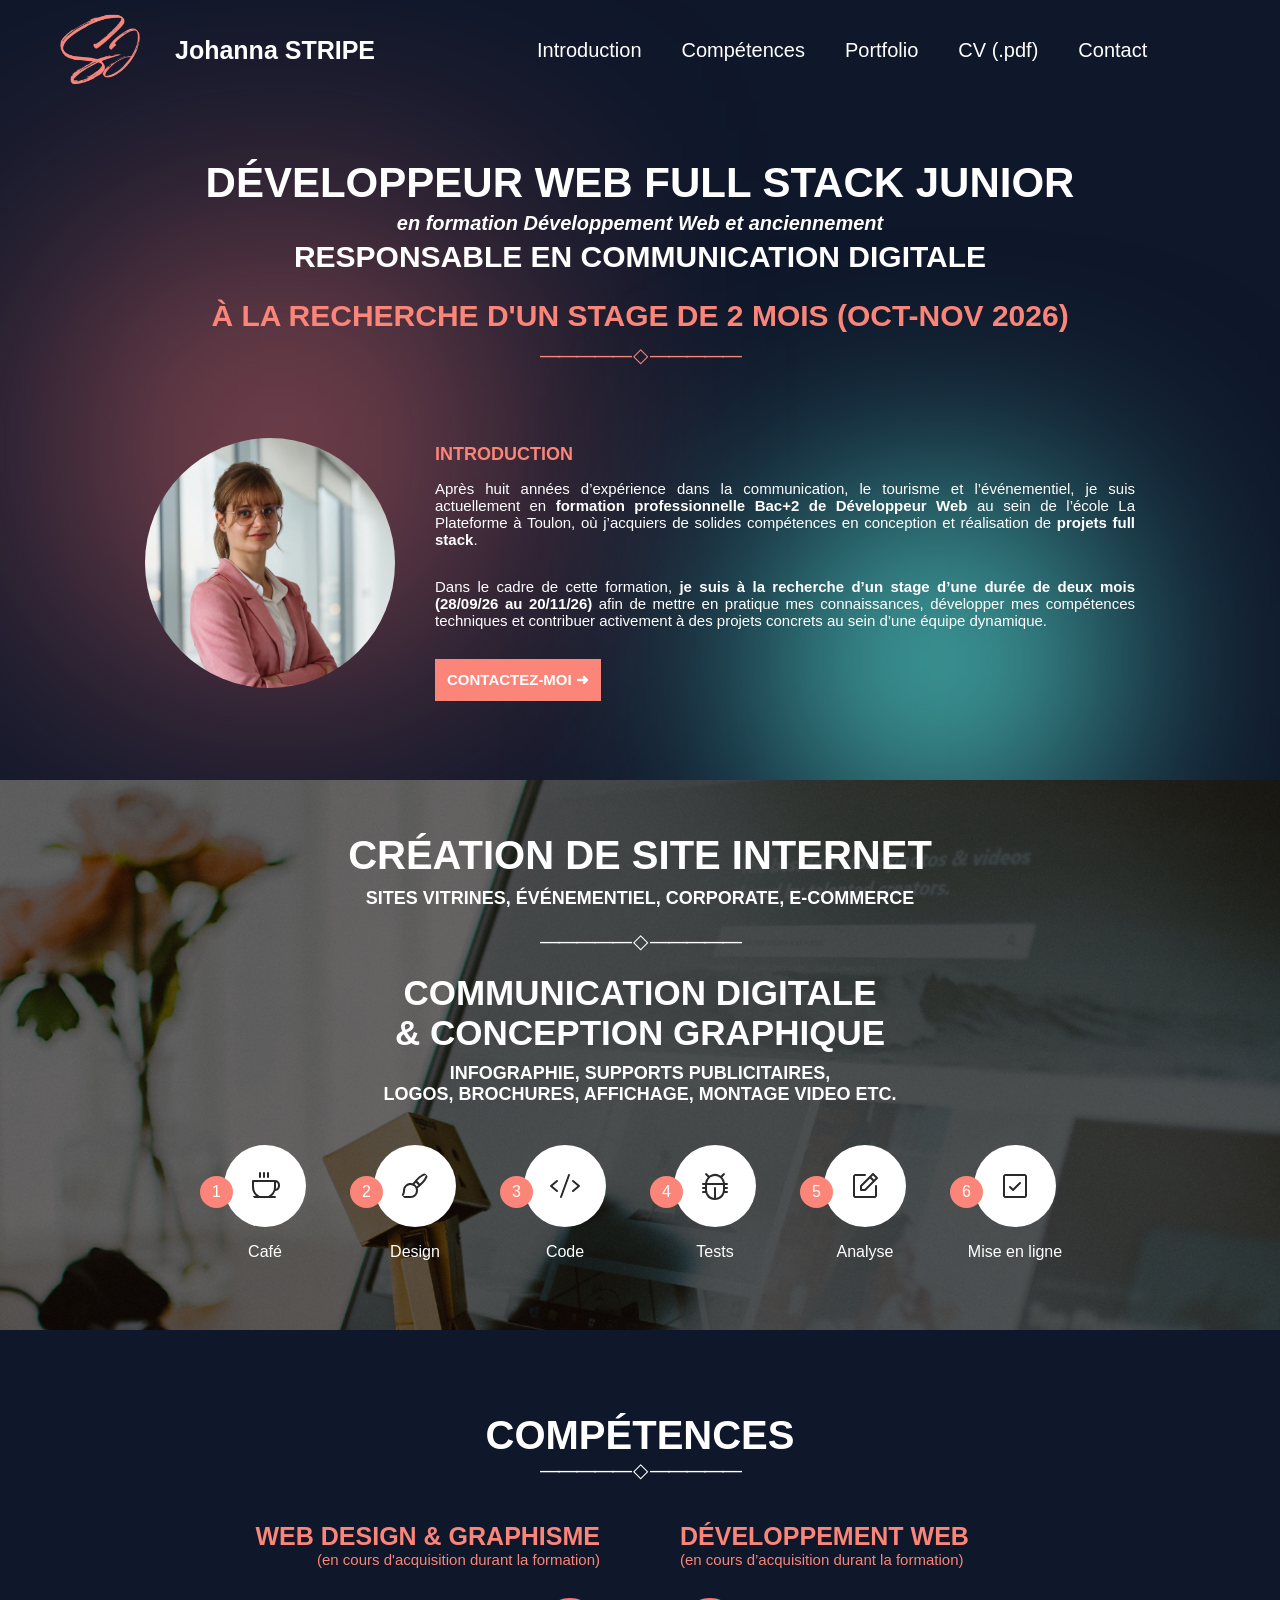
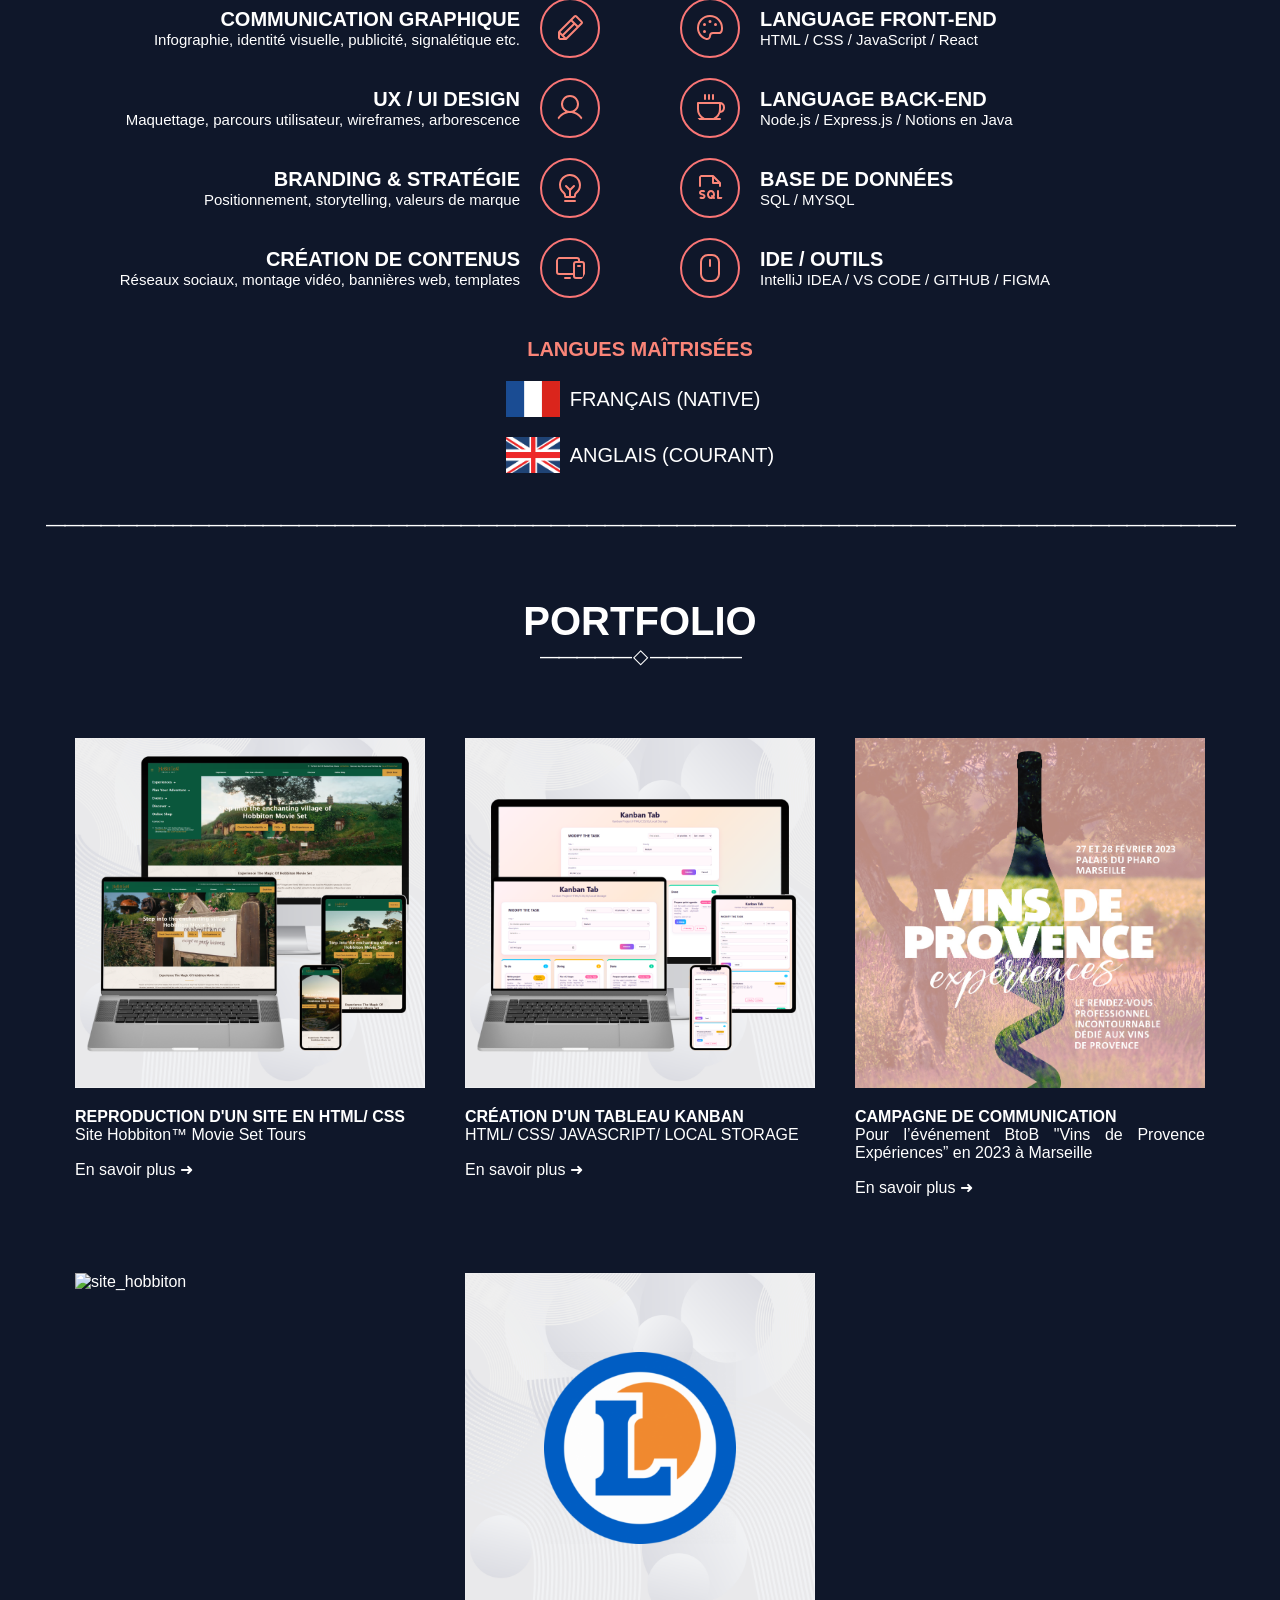
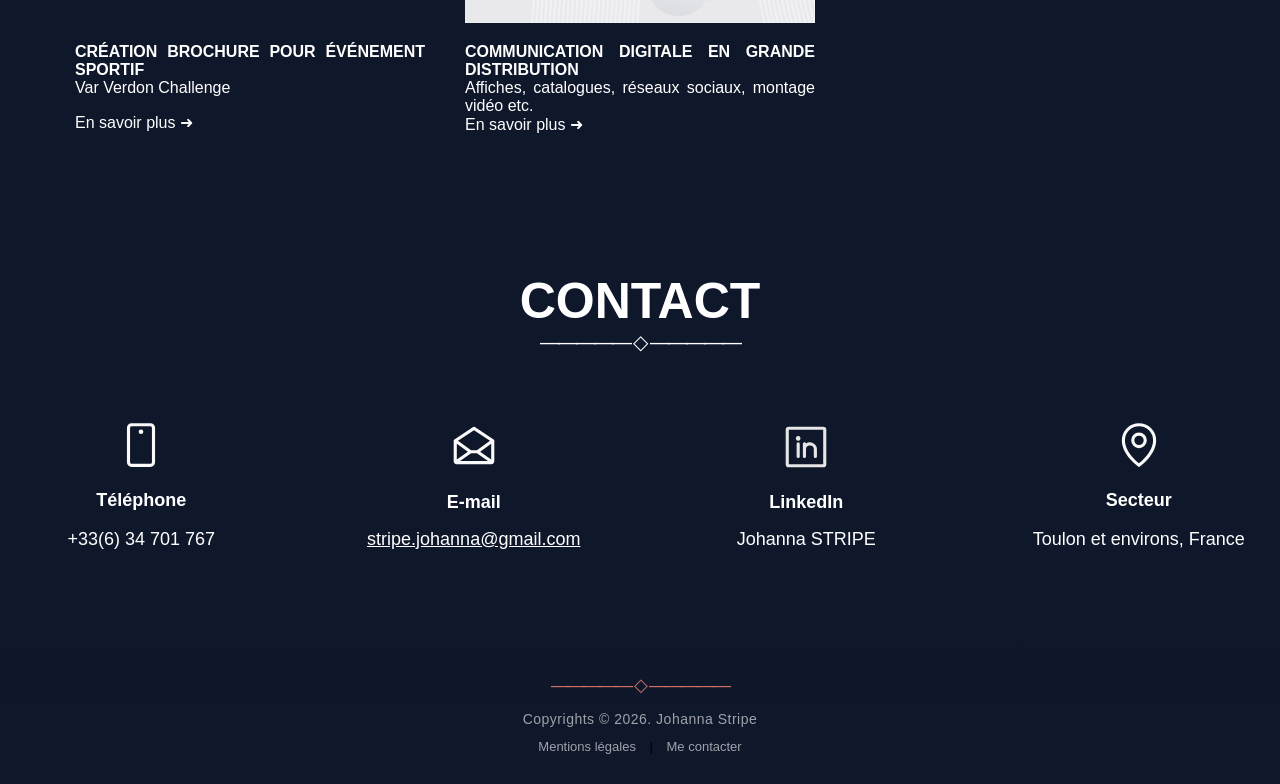
==== commit 0ee7e650: "modifications diverses" ====
--- a/index.html
+++ b/index.html
@@ -45,7 +45,7 @@
     </div>
     <div class="menu">
         <ul class="menu-list list-none flex align-items-center m-left-20px gap-40px p-0 c-white font-size-20px ">
-            <li class="cursor-pointer about">À propos</li>
+            <li class="cursor-pointer about">Introduction</li>
             <li class="cursor-pointer competences">Compétences</li>
             <li class="cursor-pointer portfolio">Portfolio</li>
             <li class="cursor-pointer cv">CV (.pdf)</li>
@@ -55,7 +55,7 @@
 </nav>
 <section class="section-about flex flex-direction-column align-items-center h-600px m-top-20px m-bottom-60px">
     <div class="div-about flex flex-direction-column align-items-center justify-content-center h-300px">
-        <h1 class="c-white font-size-42px m-5px uppercase">Développeur <br class="break-about display-none"> Web Full Stack</h1>
+        <h1 class="c-white font-size-42px m-5px uppercase">Développeur <br class="break-about display-none"> Web Full Stack Junior</h1>
         <h2 class="c-white font-size-20px font-f font-italique m-0">en formation Développement Web et anciennement</h2>
         <h1 class="c-white font-size-30px m-5px uppercase">Responsable en Communication Digitale</h1>
         <h2 class="stage c-salmonfa8578 text-align-center uppercase font-bold font-size-30px font-light m-top-20px m-bottom-10px">À la recherche
@@ -73,7 +73,7 @@
             <p class="c-white text-align-justify font-size-15px">
                 Après huit années d’expérience dans la communication, le tourisme et l’événementiel, je suis
                 actuellement en <b>formation professionnelle Bac+2 de Développeur Web</b> au sein de l’école La
-                Plateforme à Toulon, où j’acquiers des compétences solides en conception et réalisation de <b>projets
+                Plateforme à Toulon, où j’acquiers de solides compétences en conception et réalisation de <b>projets
                 full stack</b>.
             </p>
             <p class="c-white text-align-justify font-size-15px m-bottom-30px">
@@ -276,7 +276,7 @@
             <img class="m-bottom-20px align-self-center" src="img/Site_hobbiton/portfolio_hobbiton.png" width="350px" height="350px"
                  alt="site_hobbiton">
             <div class="w-350px align-self-center">
-                <h4 class="uppercase m-0 p-0 text-align-justify ">Reproduction d'un site en HTML / CSS</h4>
+                <h4 class="uppercase m-0 p-0 text-align-justify ">Reproduction d'un site en HTML/ CSS</h4>
                 <p class="m-0">Site Hobbiton™ Movie Set Tours</p>
                 <p class="en-savoir-plus-1">En savoir plus <span class="inline-block">➜</span></p>
             </div>
@@ -288,7 +288,7 @@
                  alt="projet_Kanban">
             <div class="w-350px align-self-center">
                 <h4 class="uppercase m-0 p-0 text-align-justify ">Création d'un tableau Kanban</h4>
-                <p class="m-0">HTML / CSS / JAVASCRIPT / LOCAL STORAGE</p>
+                <p class="m-0">HTML/ CSS/ JAVASCRIPT/ LOCAL STORAGE</p>
                 <p class="en-savoir-plus-2">En savoir plus <span class="inline-block">➜</span></p>
             </div>
         </div>
@@ -411,7 +411,7 @@
                 <div>
                     <h5 class="c-salmonfa8578 uppercase font-size-18px m-0">À propos du projet</h5>
                     <div class="flex flex-direction-column align-items-start">
-                        <p class="font-size-14px m-bottom-10px m-top-10px ">
+                        <p class="font-size-14px m-bottom-10px m-top-10px text-align-justify">
                             Ce projet a été réalisé dans le cadre de ma formation afin de mettre en pratique les concepts fondamentaux de <b>JavaScript</b>. Il consiste à développer un <b>tableau Kanban</b> permettant d'organiser et de gérer des tâches de manière simple et intuitive.
                             L'objectif était de manipuler le DOM, gérer les événements utilisateurs et mettre en œuvre une interface dynamique en utilisant <b>HTML</b>, <b>CSS</b> et <b>JAVASCRIPT</b>.
                             Ce projet m'a permis de renforcer mes compétences en développement front-end, notamment dans la gestion des interactions utilisateur, la structuration du code JavaScript et la création d'une interface responsive.
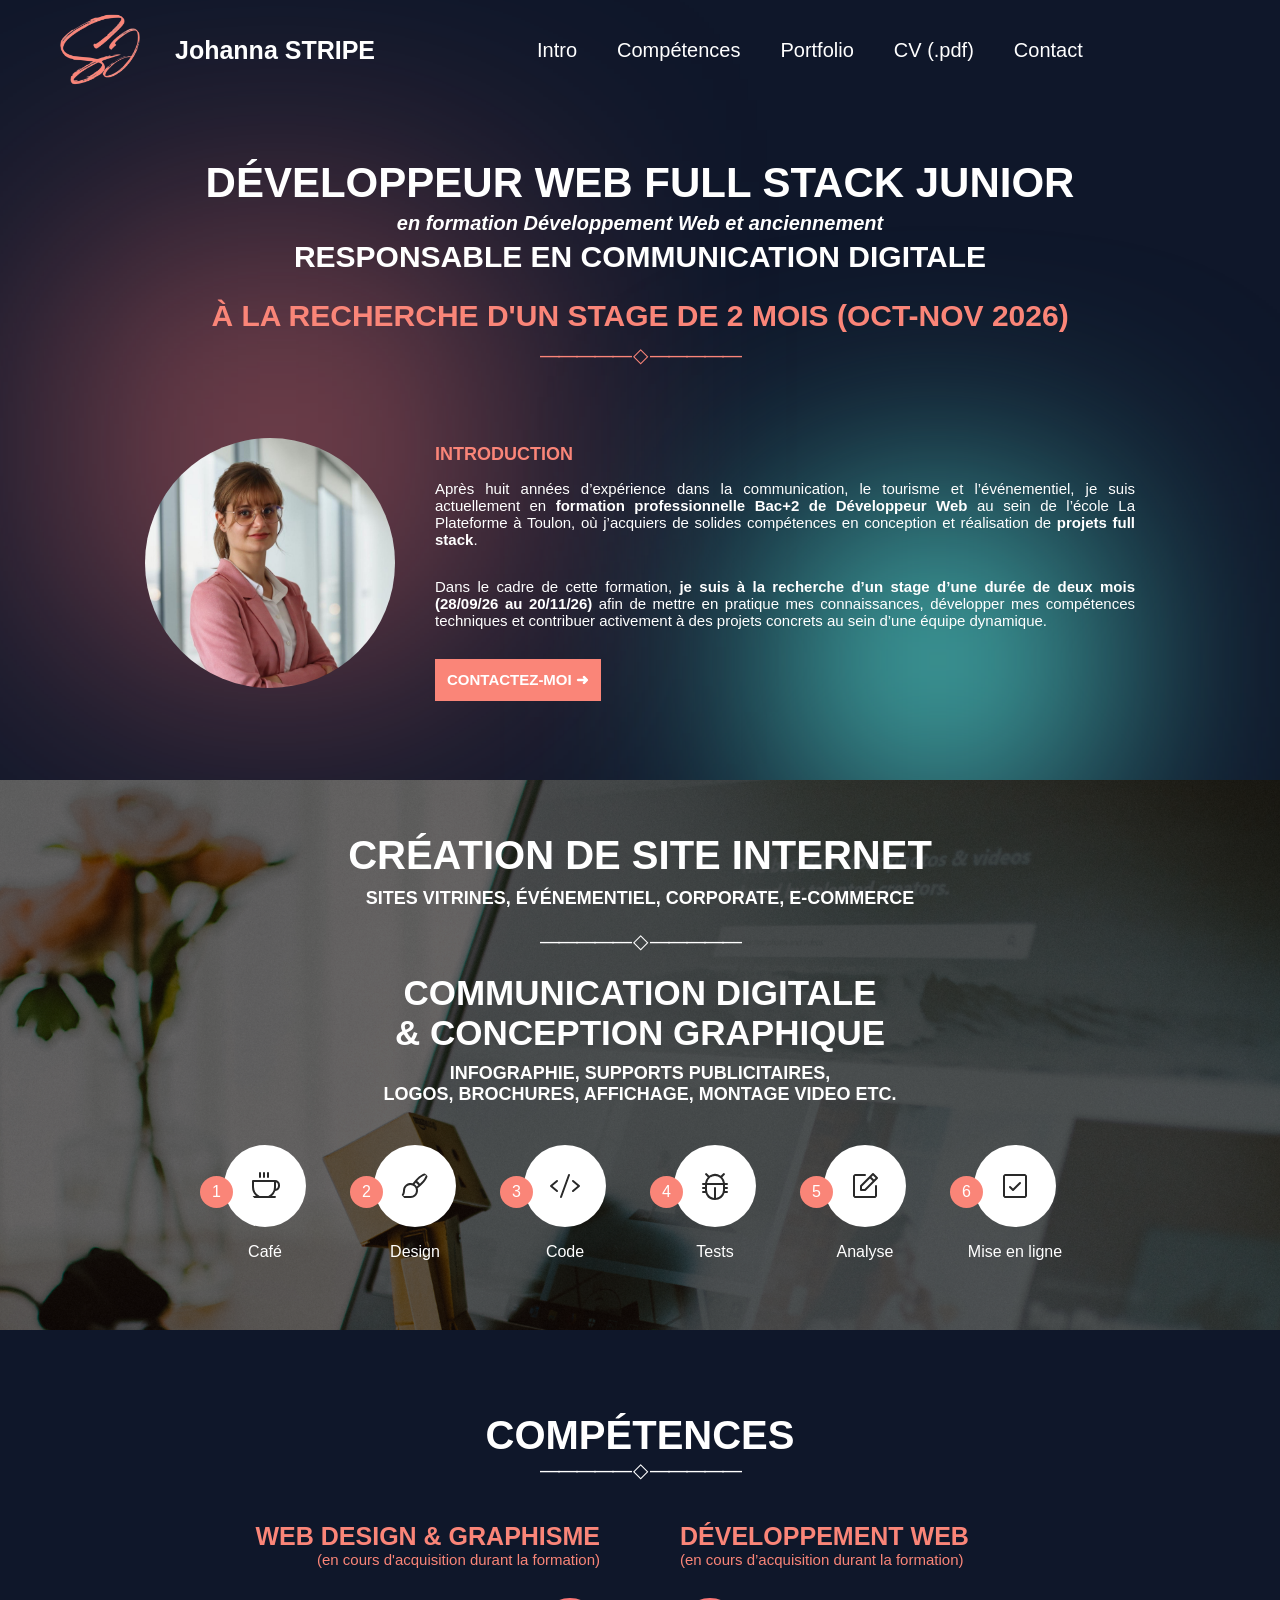
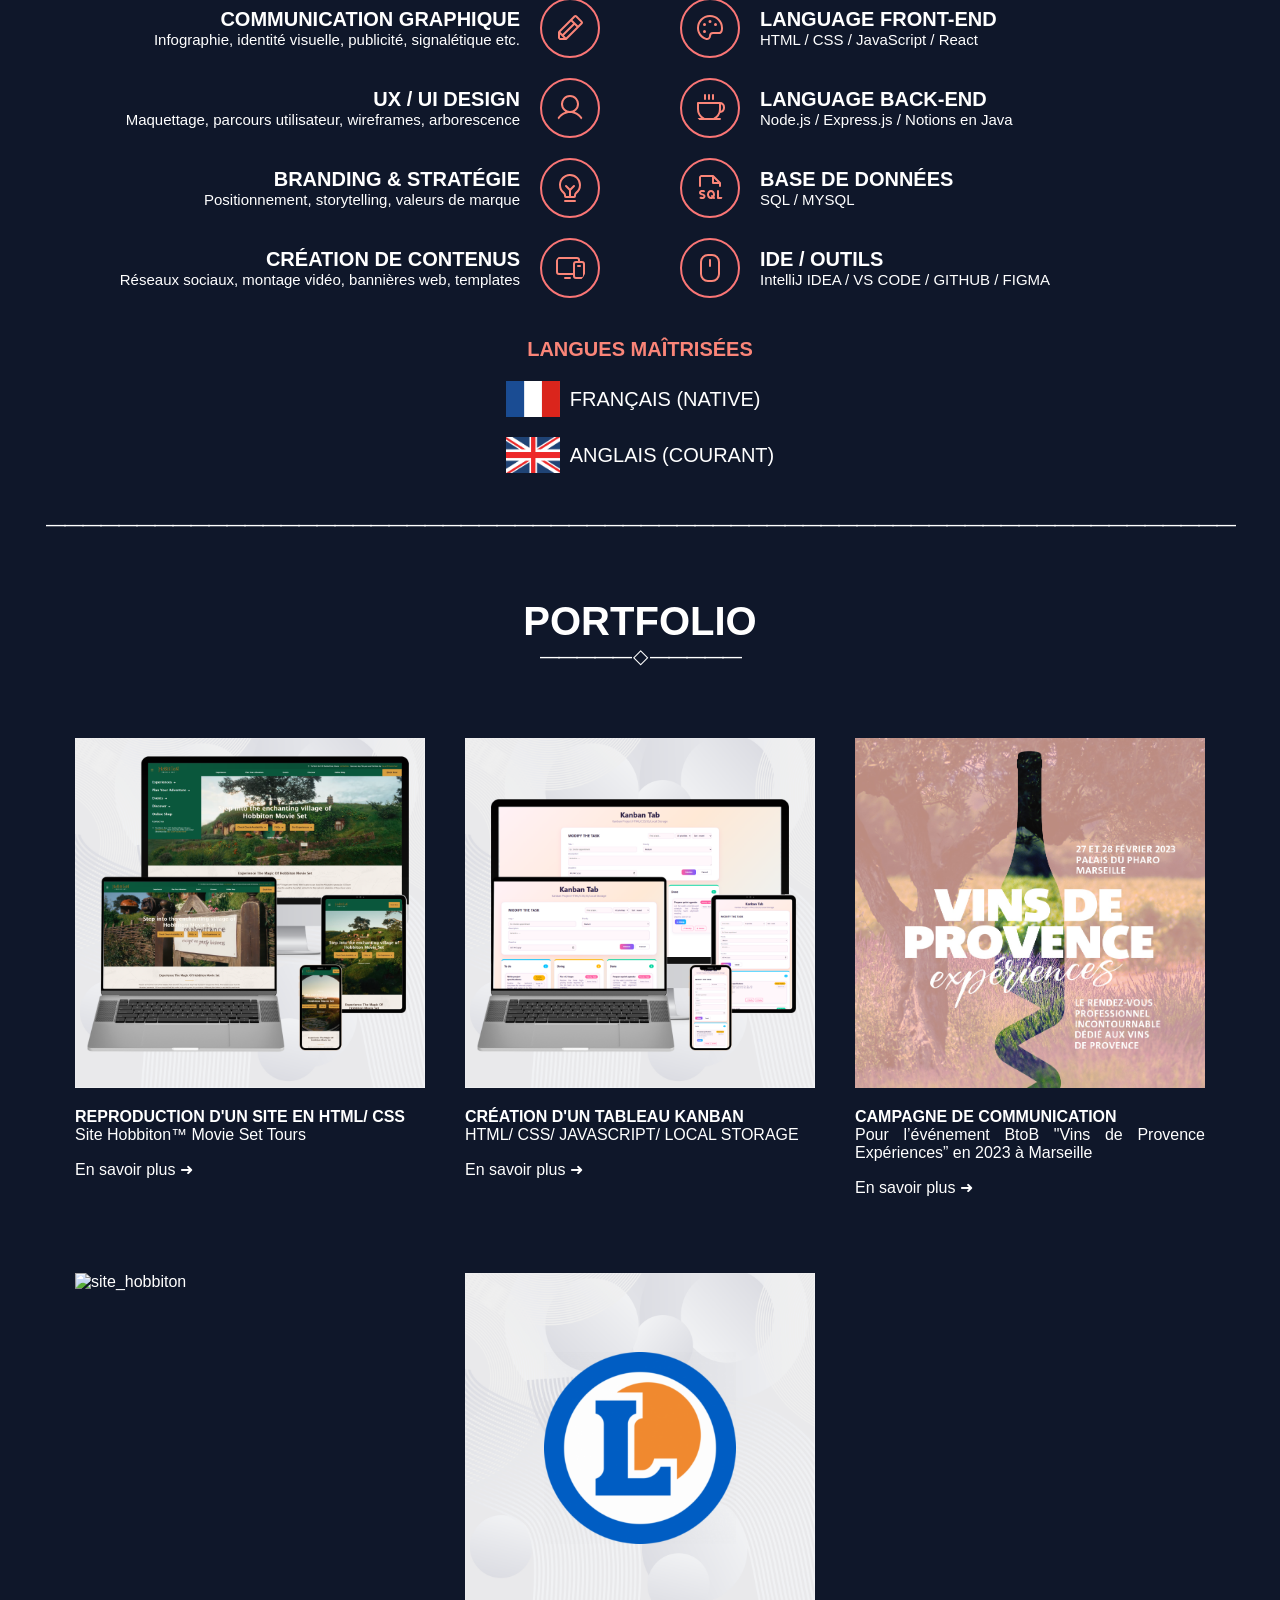
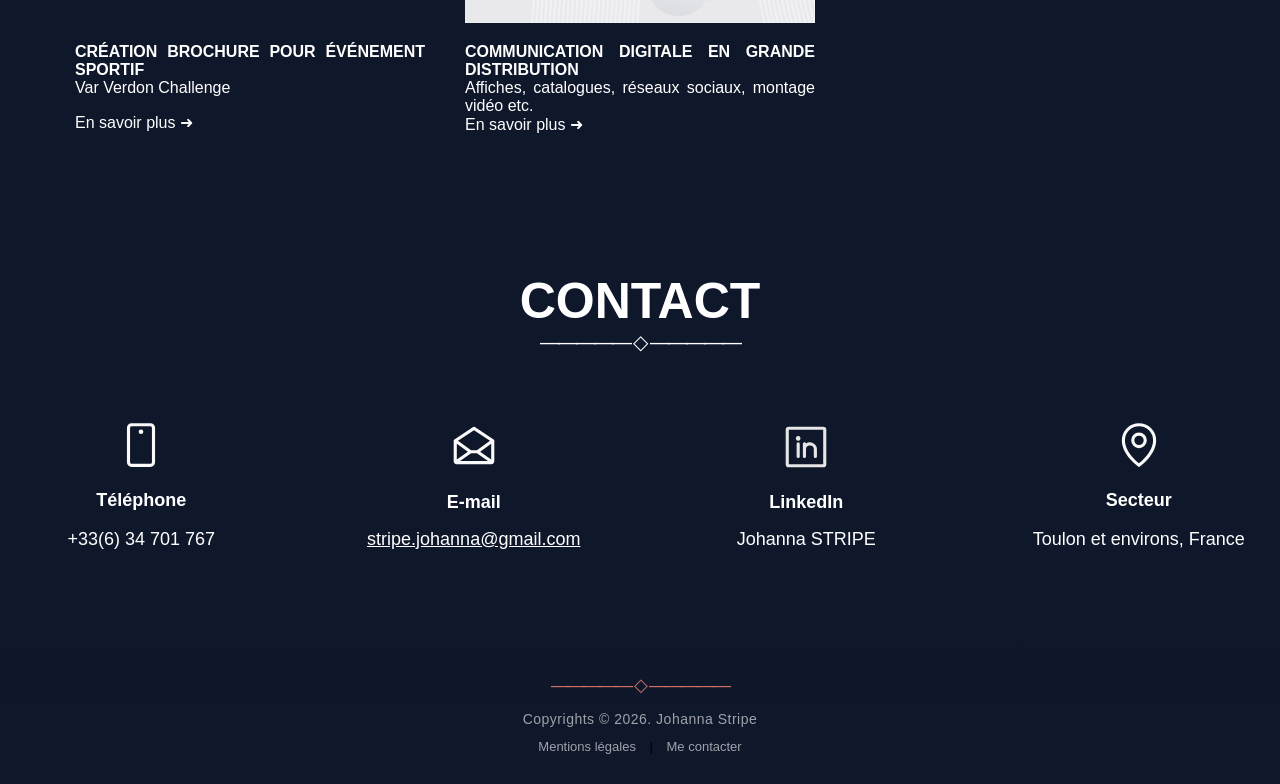
==== commit afa29bb9: "modification intro" ====
--- a/index.html
+++ b/index.html
@@ -45,7 +45,7 @@
     </div>
     <div class="menu">
         <ul class="menu-list list-none flex align-items-center m-left-20px gap-40px p-0 c-white font-size-20px ">
-            <li class="cursor-pointer about">Introduction</li>
+            <li class="cursor-pointer about">Intro</li>
             <li class="cursor-pointer competences">Compétences</li>
             <li class="cursor-pointer portfolio">Portfolio</li>
             <li class="cursor-pointer cv">CV (.pdf)</li>
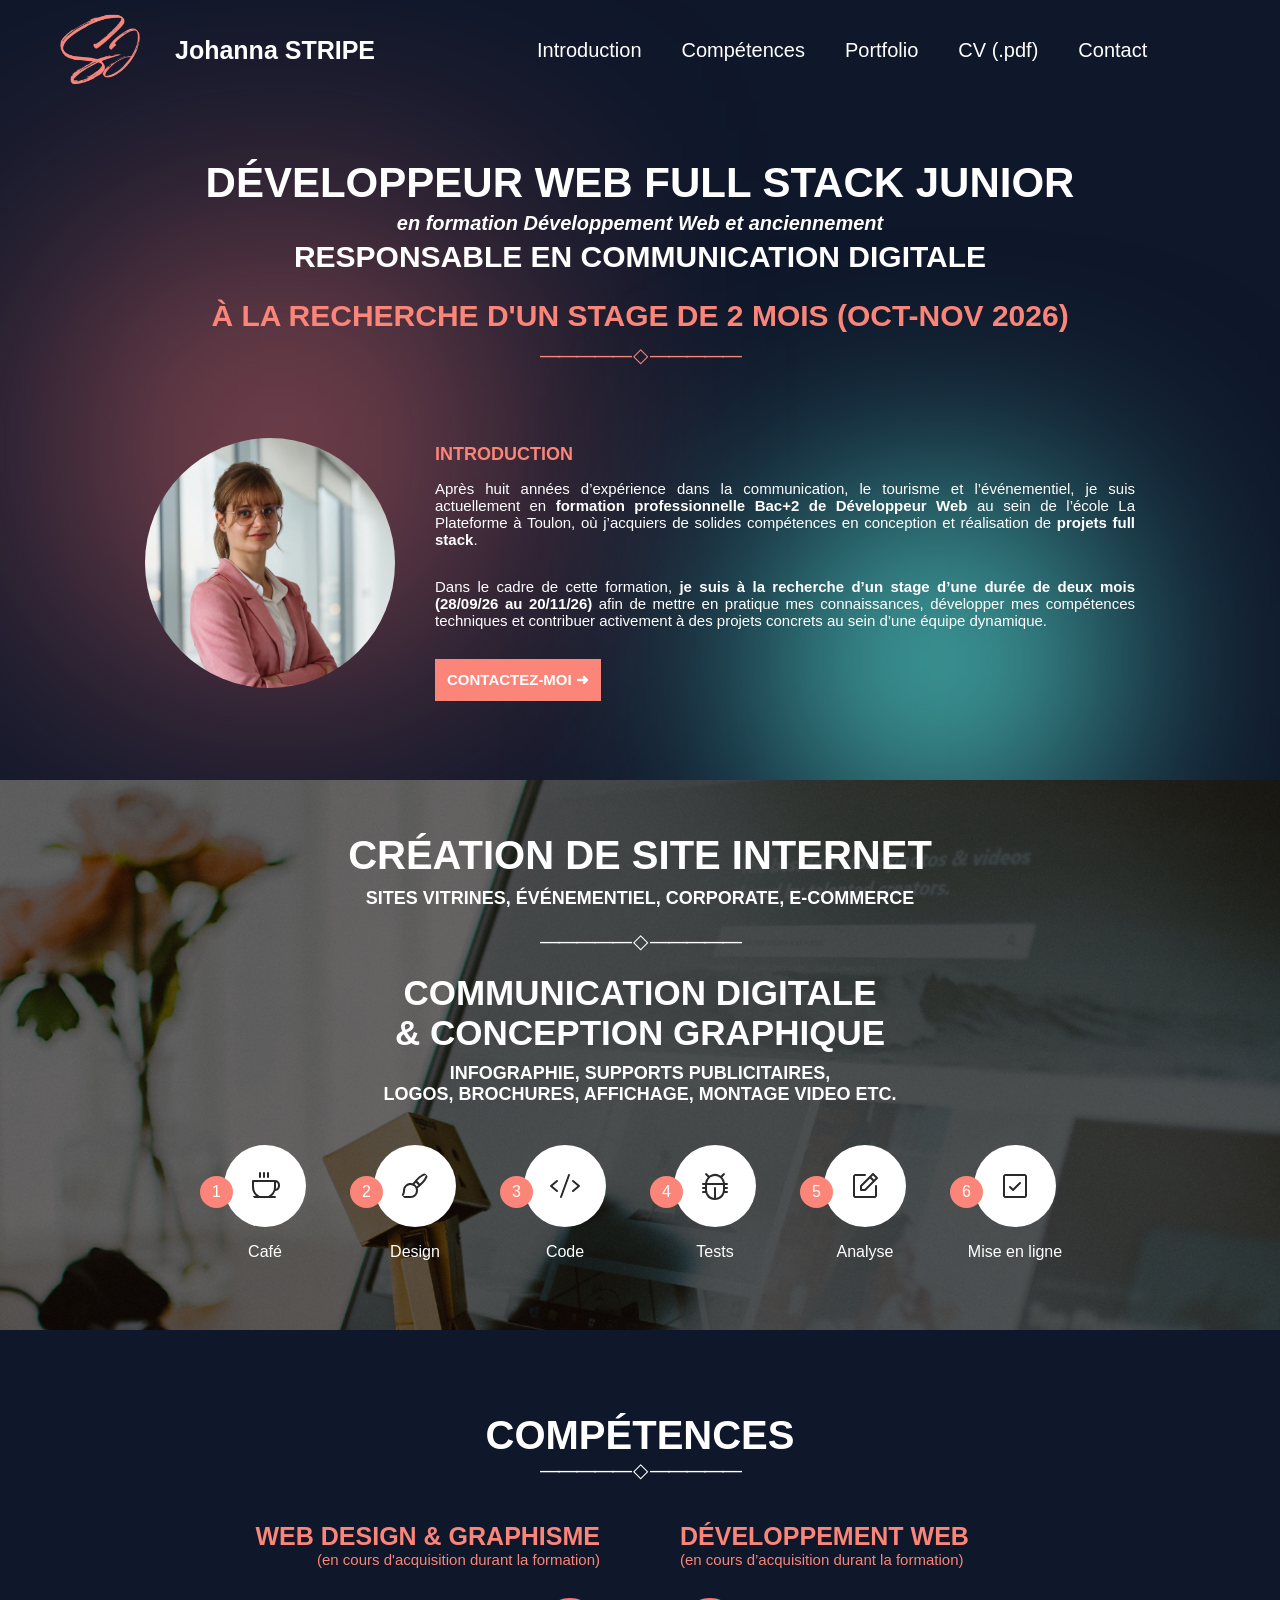
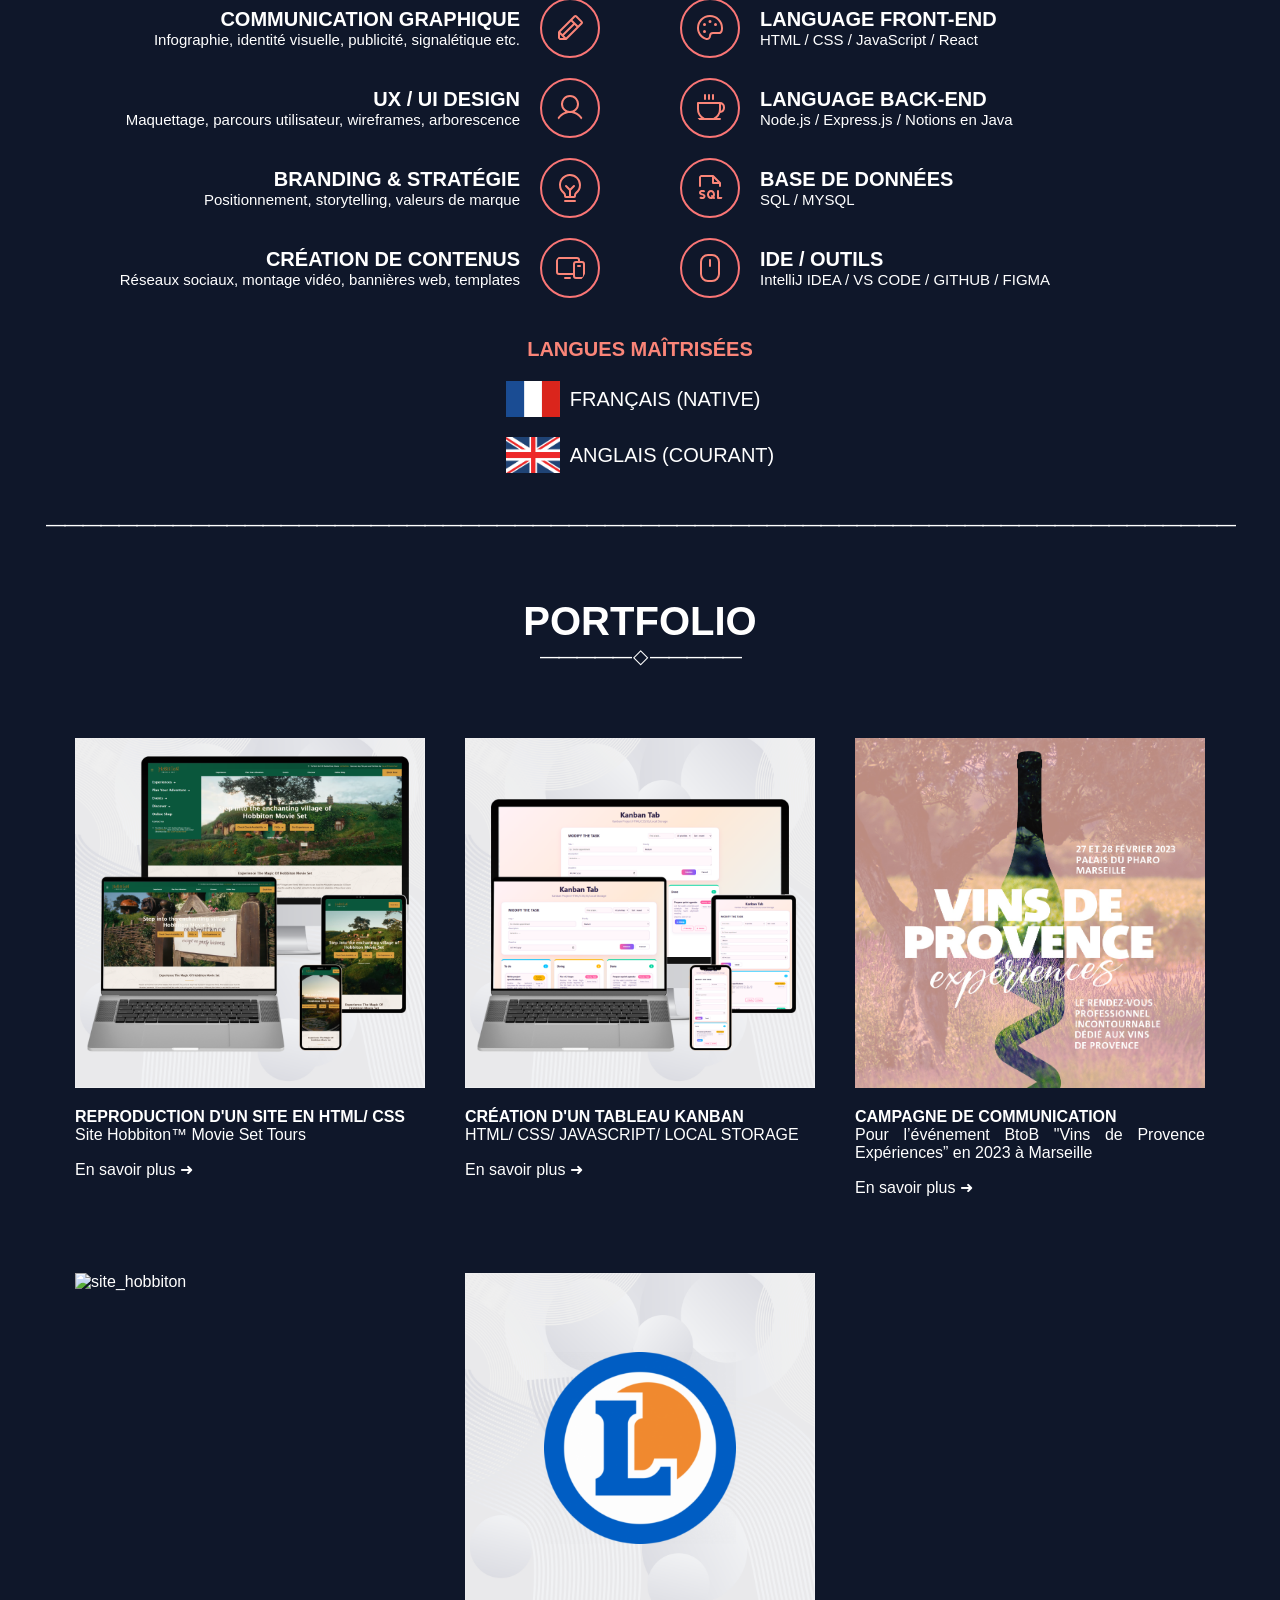
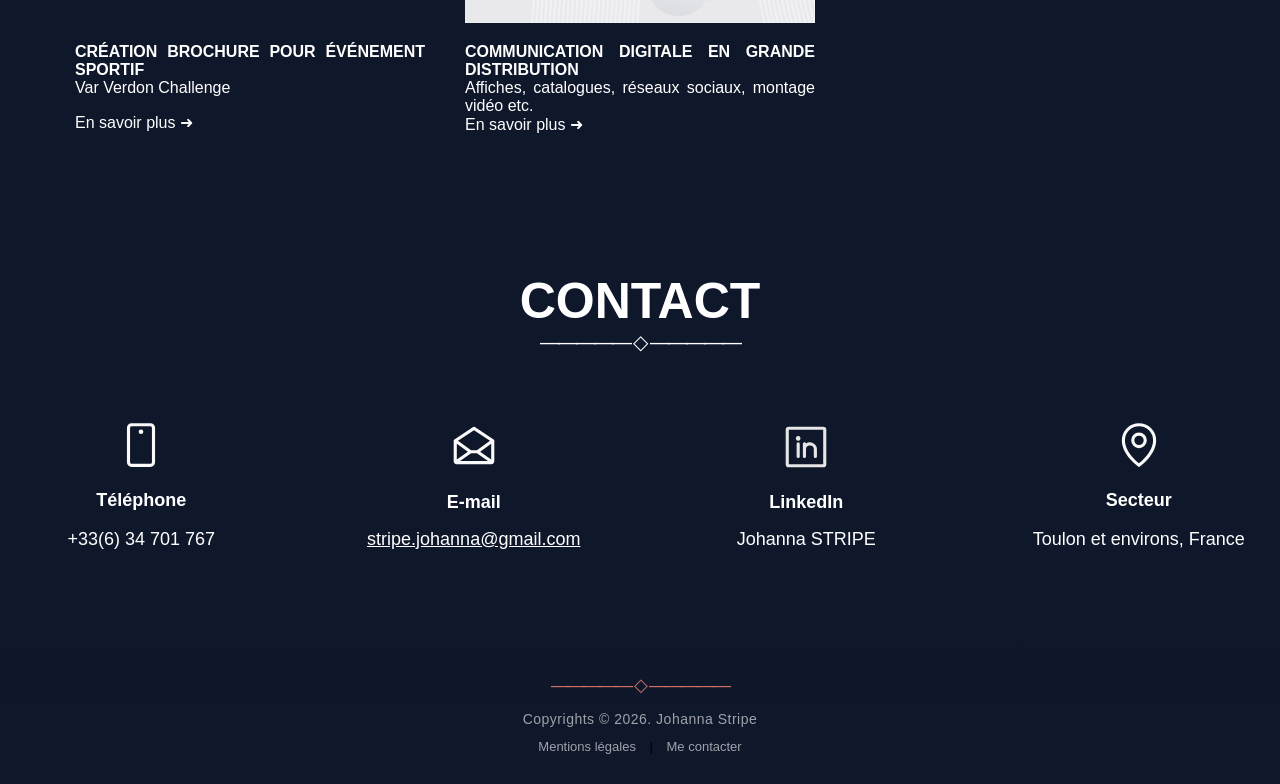
==== commit da50b43a: "modification introduction" ====
--- a/index.html
+++ b/index.html
@@ -45,7 +45,7 @@
     </div>
     <div class="menu">
         <ul class="menu-list list-none flex align-items-center m-left-20px gap-40px p-0 c-white font-size-20px ">
-            <li class="cursor-pointer about">Intro</li>
+            <li class="cursor-pointer about">Introduction</li>
             <li class="cursor-pointer competences">Compétences</li>
             <li class="cursor-pointer portfolio">Portfolio</li>
             <li class="cursor-pointer cv">CV (.pdf)</li>
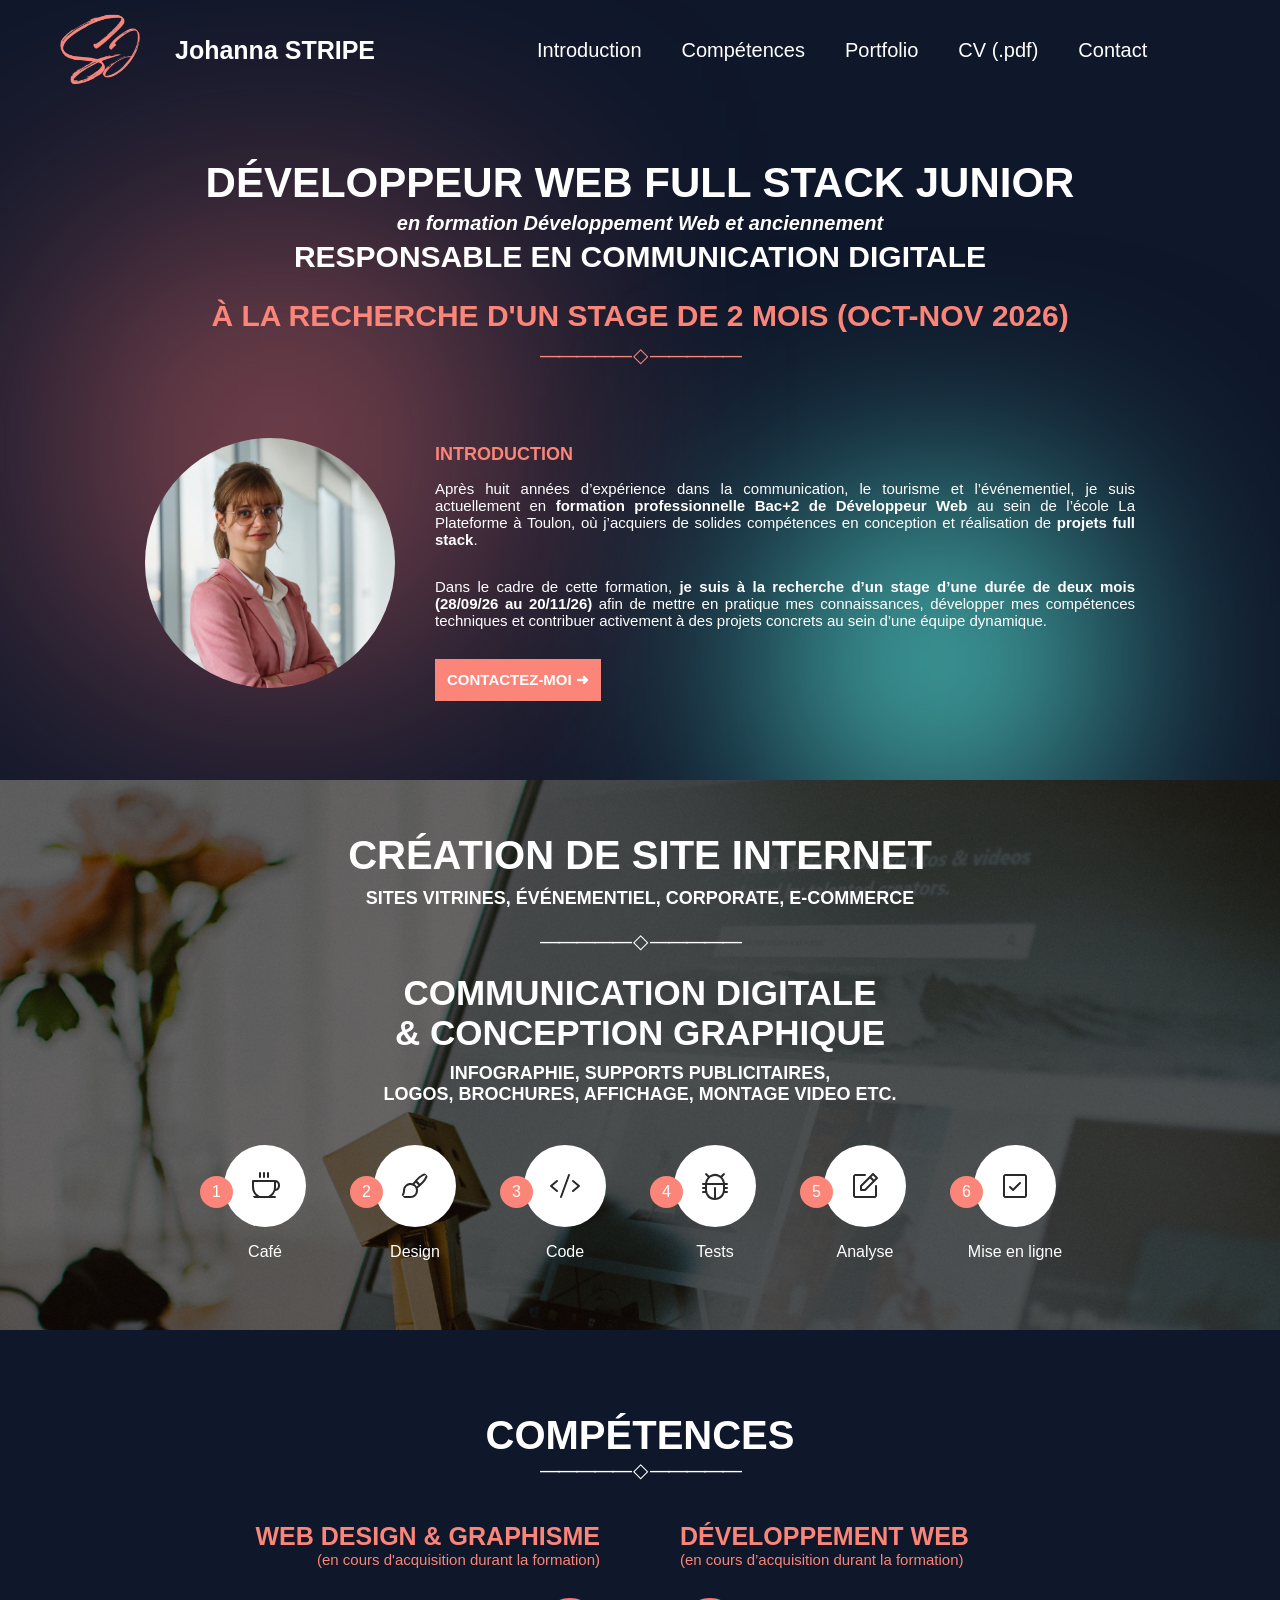
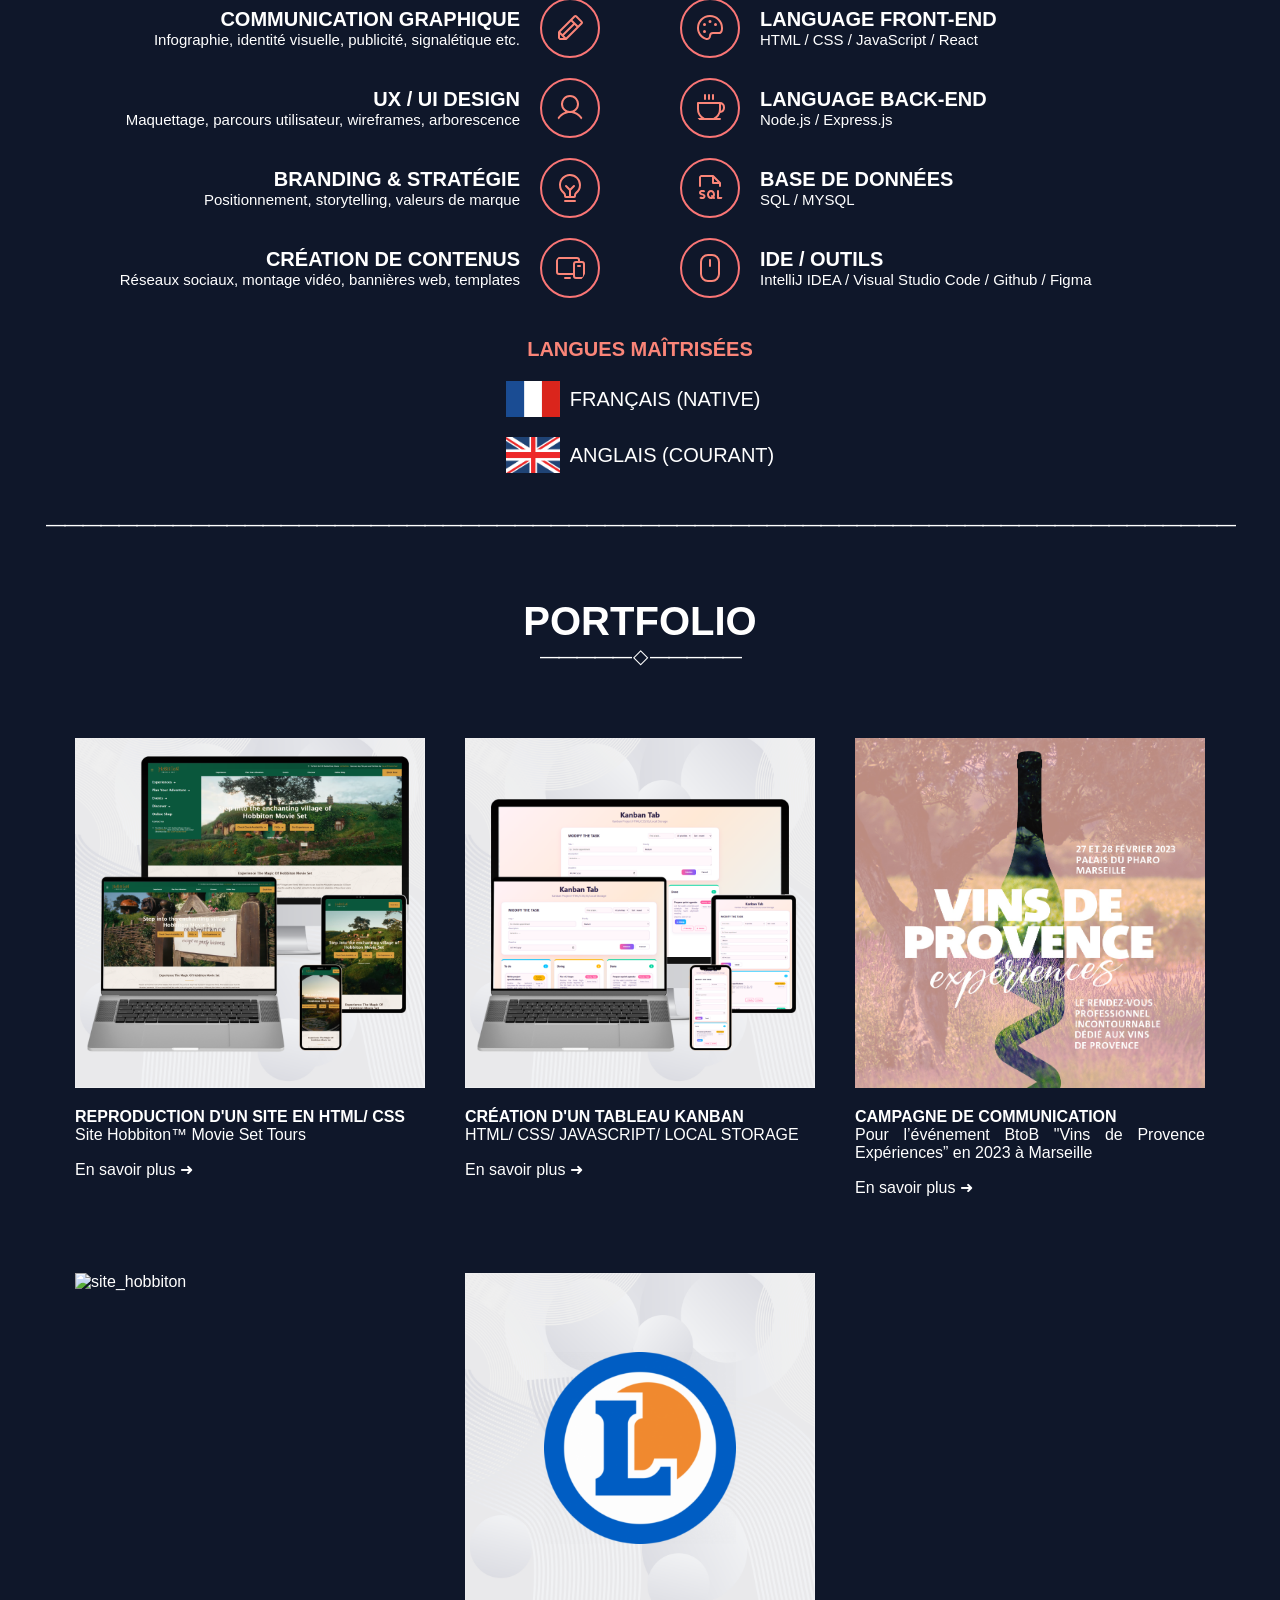
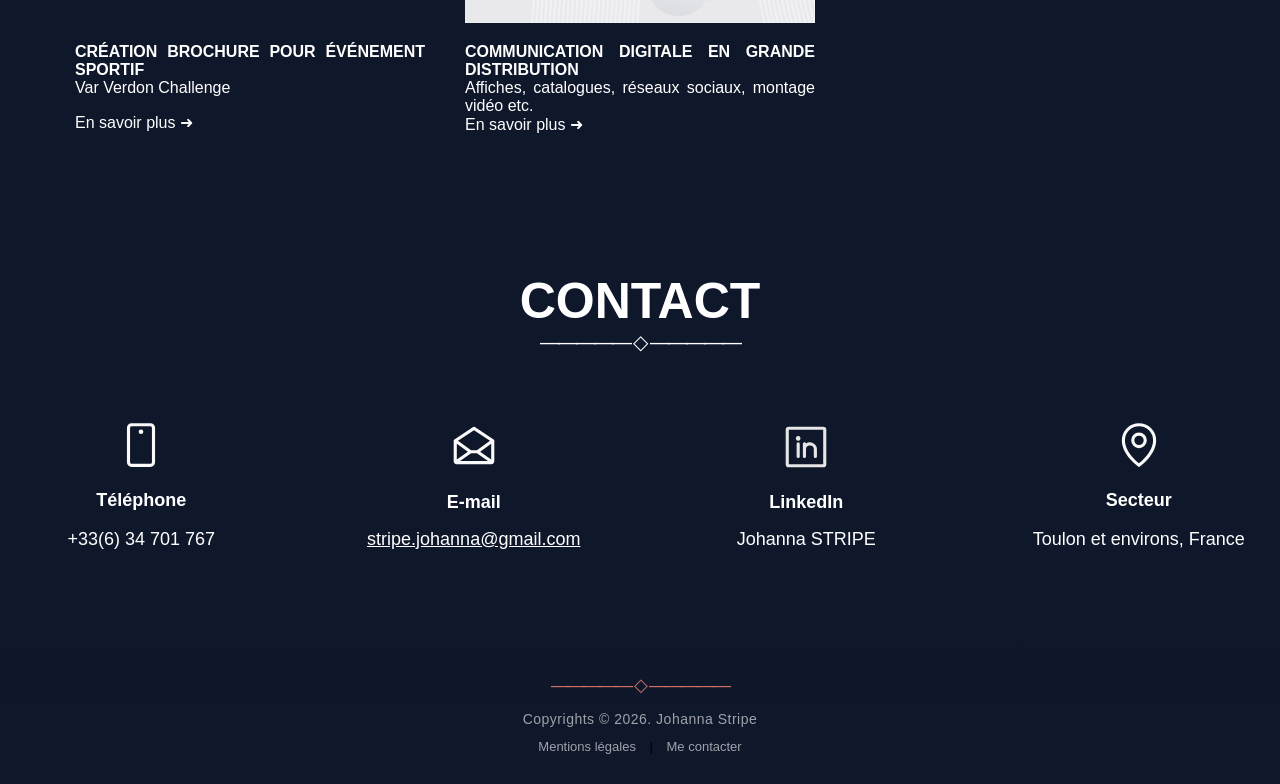
==== commit f8744d8a: "modifications diverses" ====
--- a/index.html
+++ b/index.html
@@ -55,7 +55,7 @@
 </nav>
 <section class="section-about flex flex-direction-column align-items-center h-600px m-top-20px m-bottom-60px">
     <div class="div-about flex flex-direction-column align-items-center justify-content-center h-300px">
-        <h1 class="c-white font-size-42px m-5px uppercase">Développeur <br class="break-about display-none"> Web Full Stack Junior</h1>
+        <h1 class="c-white font-size-42px m-5px uppercase">Développeur Web Full Stack Junior</h1>
         <h2 class="c-white font-size-20px font-f font-italique m-0">en formation Développement Web et anciennement</h2>
         <h1 class="c-white font-size-30px m-5px uppercase">Responsable en Communication Digitale</h1>
         <h2 class="stage c-salmonfa8578 text-align-center uppercase font-bold font-size-30px font-light m-top-20px m-bottom-10px">À la recherche
@@ -216,7 +216,7 @@
                      alt="logo_coffee">
                 <div class="m-left-80px">
                     <h5 class="uppercase font-size-20px m-0">Language back-end</h5>
-                    <p class="font-size-15px m-0">Node.js / Express.js / Notions en Java</p>
+                    <p class="font-size-15px m-0">Node.js / Express.js</p>
                 </div>
             </div>
             <div class="flex align-items-center gap-20px position-relative">
@@ -235,7 +235,7 @@
                      alt="logo_mouse">
                 <div class="m-left-80px">
                     <h5 class="uppercase font-size-20px m-0">IDE / OUTILS</h5>
-                    <p class="font-size-15px m-0">IntelliJ IDEA / VS CODE / GITHUB / FIGMA</p>
+                    <p class="font-size-15px m-0">IntelliJ IDEA / Visual Studio Code / Github / Figma</p>
                 </div>
             </div>
 
@@ -276,7 +276,7 @@
             <img class="m-bottom-20px align-self-center" src="img/Site_hobbiton/portfolio_hobbiton.png" width="350px" height="350px"
                  alt="site_hobbiton">
             <div class="w-350px align-self-center">
-                <h4 class="uppercase m-0 p-0 text-align-justify ">Reproduction d'un site en HTML/ CSS</h4>
+                <h4 class="uppercase m-0 p-0 text-align-justify">Reproduction d'un site en HTML/ CSS</h4>
                 <p class="m-0">Site Hobbiton™ Movie Set Tours</p>
                 <p class="en-savoir-plus-1">En savoir plus <span class="inline-block">➜</span></p>
             </div>
--- a/css/section1Home.css
+++ b/css/section1Home.css
@@ -192,7 +192,7 @@
 
 @media (max-width: 500px) {
     .section-about {
-        height: 1200px;
+        height: 1250px;
         justify-content: center;
         margin-top: 40px;
     }
--- a/css/section3Competences.css
+++ b/css/section3Competences.css
@@ -27,7 +27,6 @@
 .icon-light-salmon:hover .icon-light-white,
 .icon-light-salmon2:hover .icon-light-white2 {
     opacity: 1;
-
 }
 
 @media (max-width: 992px) {
@@ -53,7 +52,6 @@
 
     .section-competences p {
         font-size: 32px !important;
-
     }
 
     .div-competences img {
@@ -261,11 +259,15 @@
         font-size: 30px !important;
     }
 
+    .section-competences h5{
+        font-size: 25px !important;
+    }
+
     .section-competences div p {
-        font-size: 16px !important;
-    }
-
-}
-
-
-
+        font-size: 14px !important;
+    }
+
+}
+
+
+
--- a/css/section4Portfolio.css
+++ b/css/section4Portfolio.css
@@ -390,6 +390,15 @@
         box-sizing: border-box;
     }
 
+    .div-portfolio h4{
+        text-align: justify !important;
+    }
+
+    .portfolio-3 h4{
+        text-align: left !important;
+
+    }
+
     .div-portfolio-mother {
         margin-left: 10px;
         margin-right: 10px;
@@ -585,11 +594,12 @@
     }
 
     .div-portfolio h4 {
-        font-size: 22px !important;
+        font-size: 18px !important;
+        text-align: left !important;
     }
 
     .div-portfolio p {
-        font-size: 18px !important;
+        font-size: 16px !important;
     }
 }
 
@@ -606,7 +616,7 @@
 @media (max-width: 325px) {
 
     .div-portfolio h4 {
-        font-size: 18px !important;
+        font-size: 16px !important;
     }
 
     .div-portfolio p {
--- a/css/section5Contact.css
+++ b/css/section5Contact.css
@@ -65,7 +65,7 @@
     }
 
     .div-contact p, .div-contact p a{
-        font-size: 25px !important;
+        font-size: 23px !important;
     }
 
     .div-contact {
@@ -80,6 +80,10 @@
     .section-contact {
         padding: 0 12px;
     }
+    .div-contact img{
+        height: 45px !important;
+        width: 45px !important;
+    }
 }
 
 
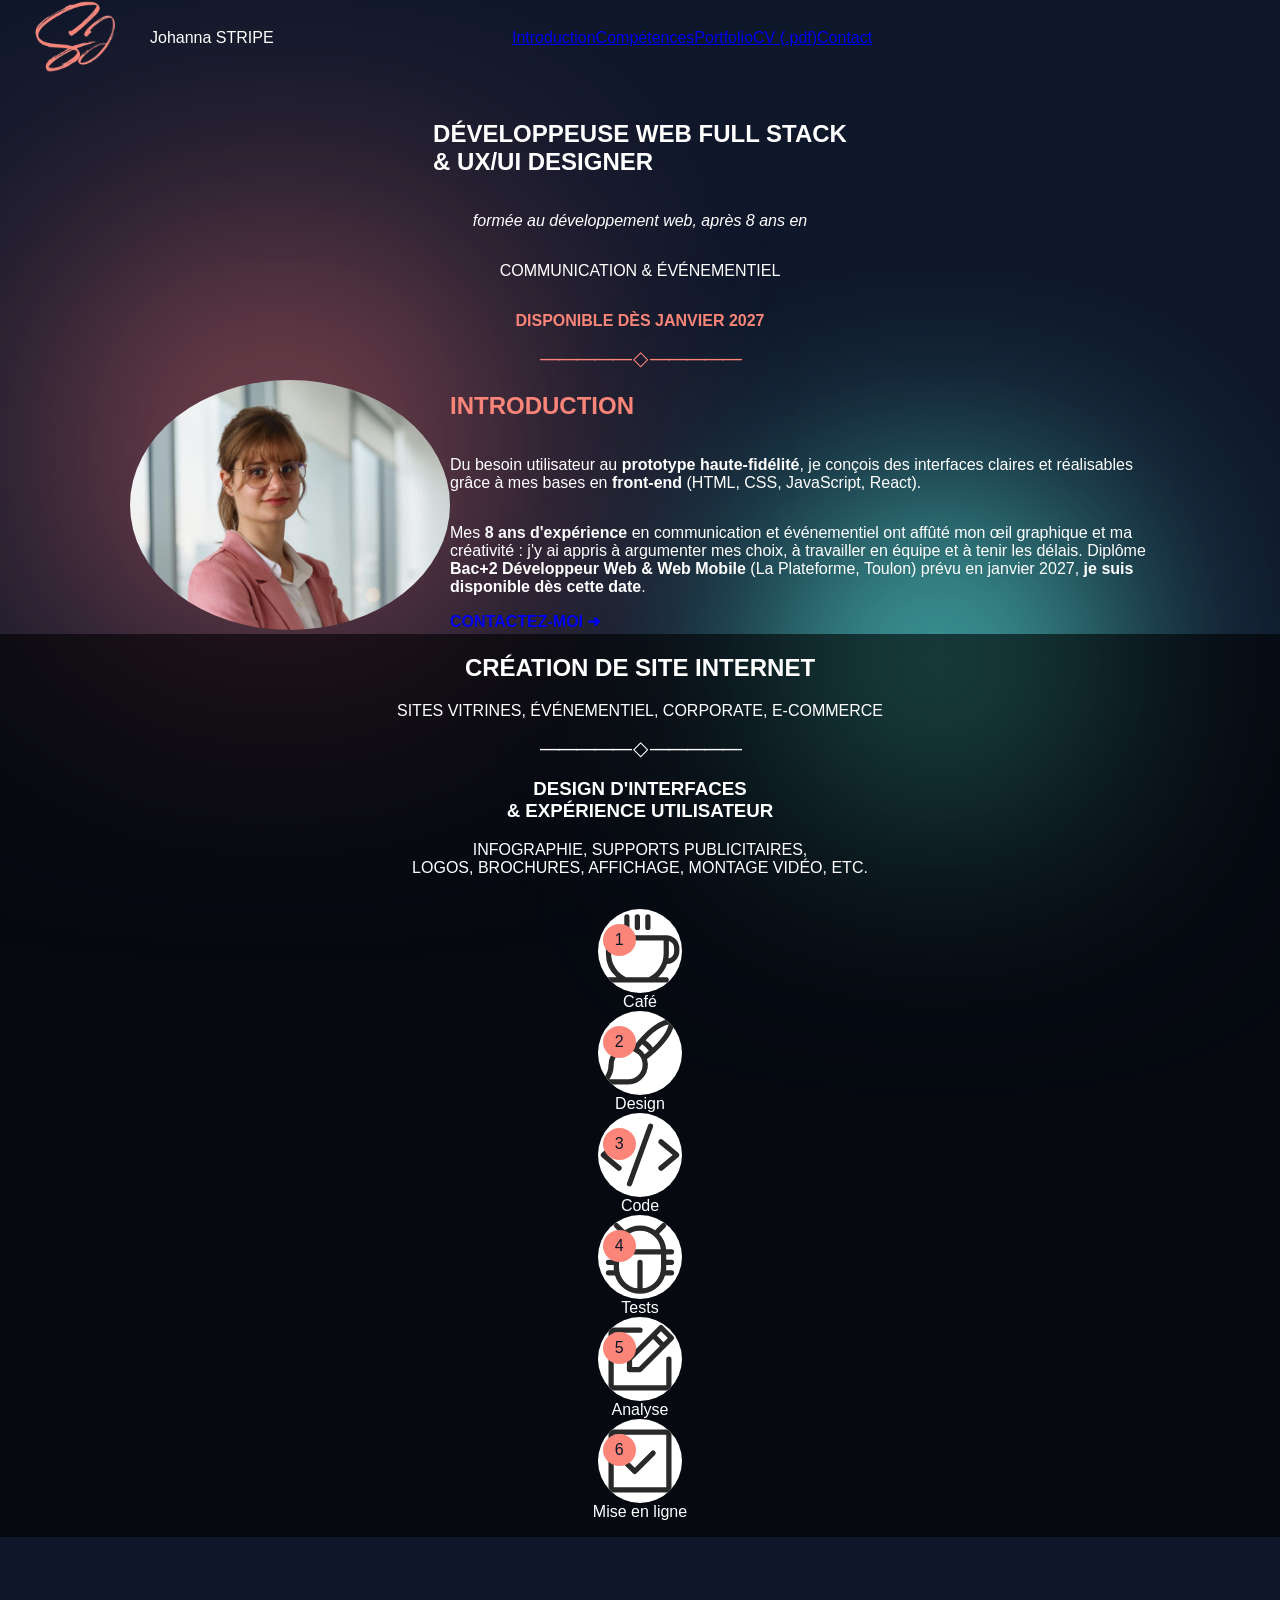
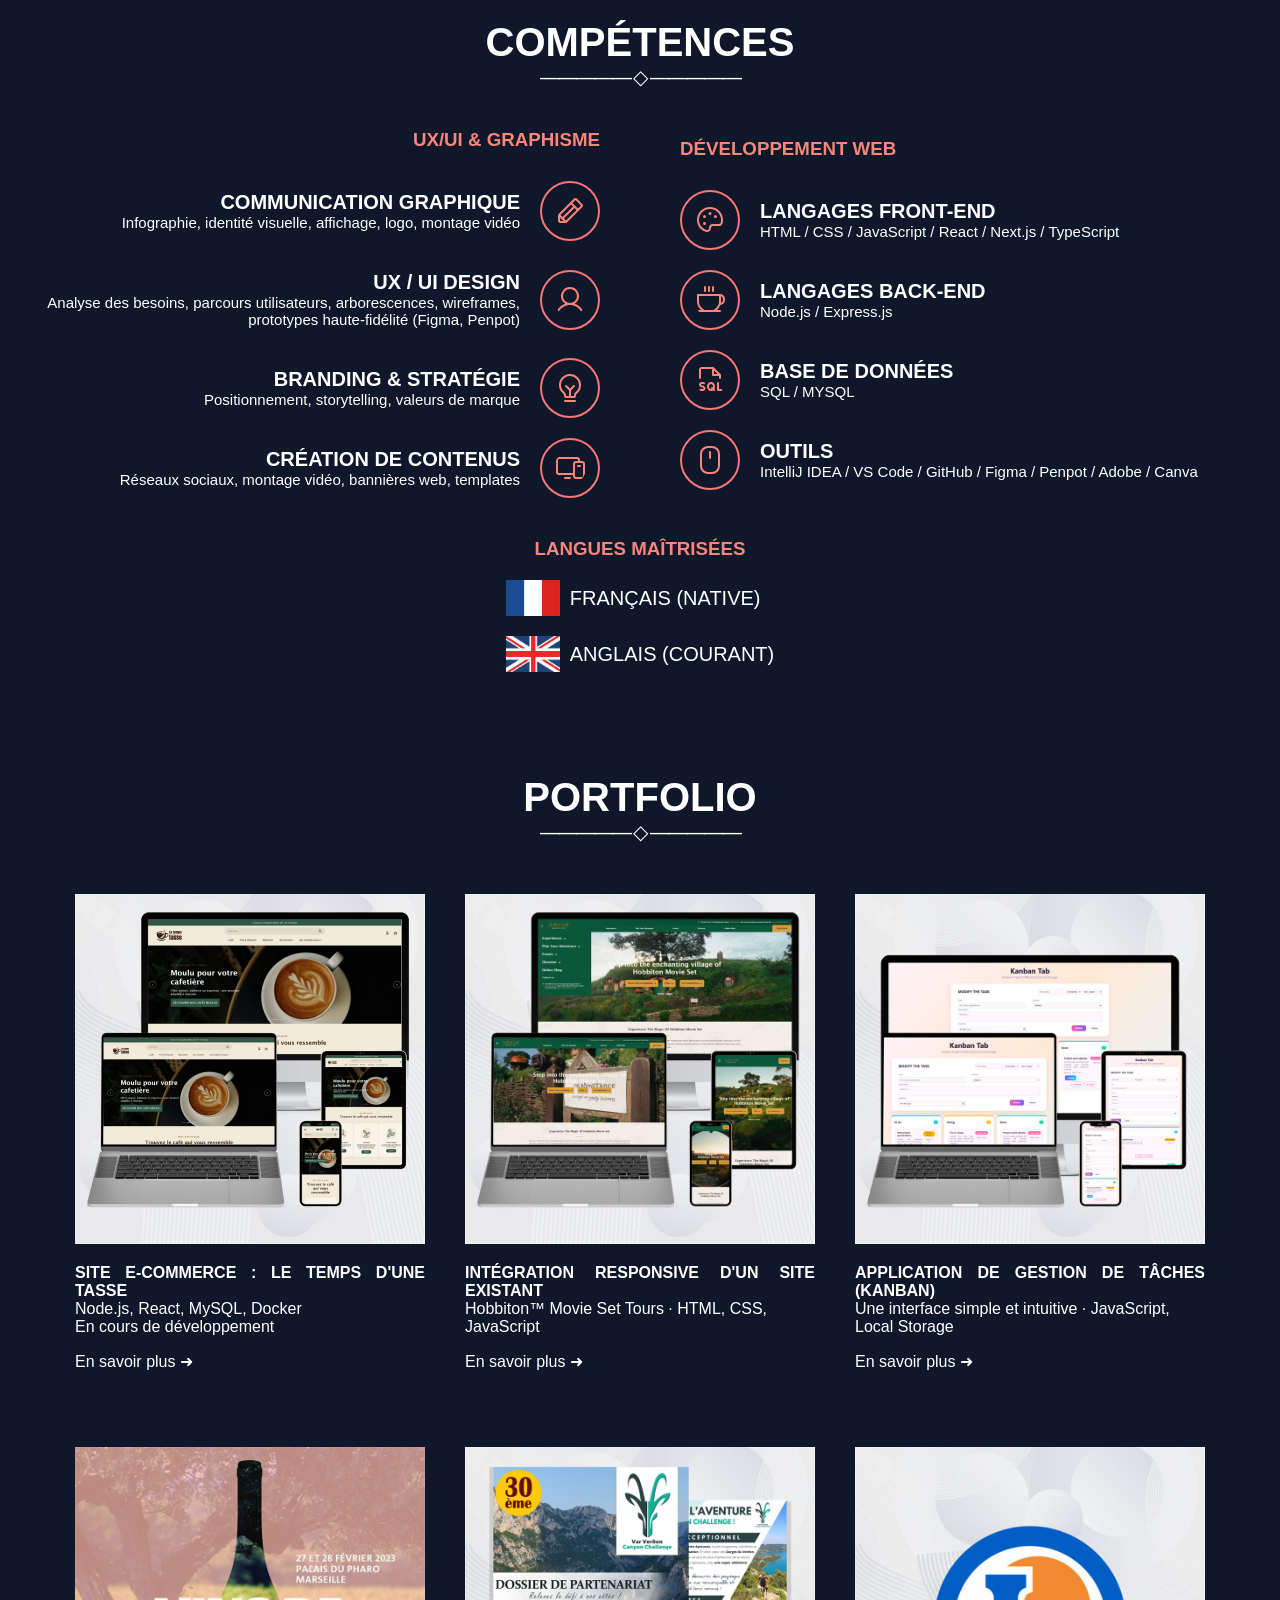
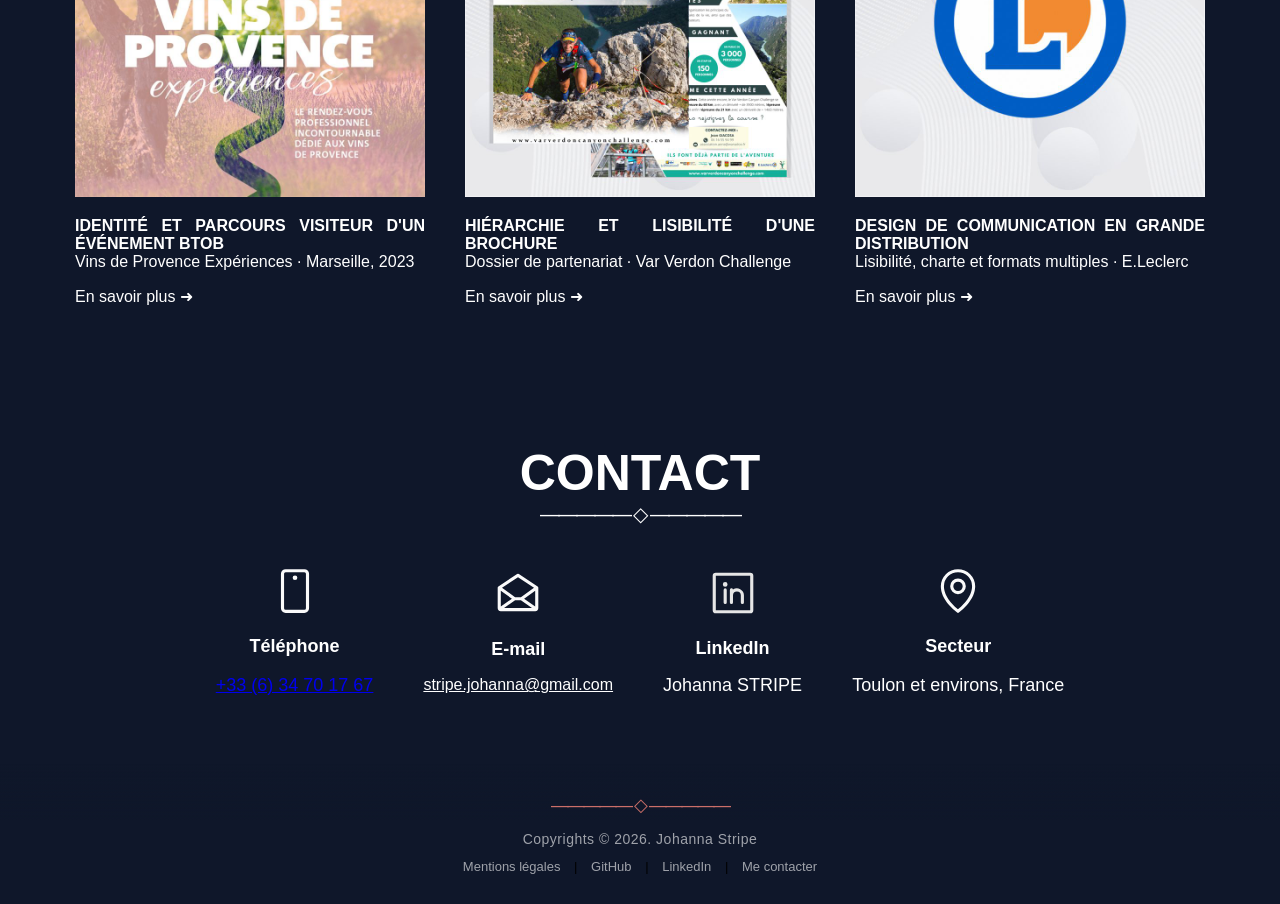
==== commit 8981b470: "Corrige la structure HTML, la navigation et l'accessibilité Co-Authored-By: Claude Sonnet 5.5 <norep" ====
--- a/index.html
+++ b/index.html
@@ -3,16 +3,20 @@
 <head>
     <meta charset="UTF-8">
     <meta name="viewport" content="width=device-width, initial-scale=1.0">
-    <meta name="description" content="Johanna Stripe, développeuse web full stack en formation à Toulon, à la recherche d'un stage de 2 mois (oct-nov 2026). Portfolio HTML/CSS/JS, communication digitale et graphisme.">
+    <meta name="description" content="Johanna Stripe, UX/UI Designer et développeuse front-end (HTML, CSS, JavaScript, React). 8 ans d'expérience en communication et événementiel. Disponible dès janvier 2027, région toulonnaise.">
     <meta name="author" content="Johanna Stripe">
 
     <!-- Open Graph (aperçu réseaux sociaux type LinkedIn) -->
-    <meta property="og:title" content="Johanna Stripe - Développeur Web Full Stack">
-    <meta property="og:description" content="Portfolio de Johanna Stripe, développeur web full stack en formation, à la recherche d'un stage de 2 mois (oct-nov 2026).">
+    <meta property="og:title" content="Johanna Stripe - UX/UI Designer &amp; Développeuse Front-End">
+    <meta property="og:description" content="Portfolio de Johanna Stripe : du besoin utilisateur au prototype haute-fidélité, des interfaces claires et réalisables. Disponible dès janvier 2027.">
     <meta property="og:image" content="img/Profil/Linkedin.jpg">
     <meta property="og:type" content="website">
-
-    <title>Johanna STRIPE - Web Developer | Full Stack</title>
+    <meta name="theme-color" content="#0f172a">
+
+    <title>Johanna STRIPE - Design d'interfaces &amp; Expérience utilisateur</title>
+    <link rel="preconnect" href="https://fonts.googleapis.com">
+    <link rel="preconnect" href="https://fonts.gstatic.com" crossorigin>
+    <link rel="stylesheet" href="https://fonts.googleapis.com/css2?family=Roboto:ital,wght@0,300;0,400;0,500;0,700;1,400&display=swap">
     <link rel="stylesheet" href="css/style.css">
     <link rel="stylesheet" href="css/settings.css">
     <link rel="stylesheet" href="css/navBar.css">
@@ -25,217 +29,211 @@
     <link rel="icon" href="img/logo_JS.png">
 </head>
 
-<!--**************END OF NAV**************-->
 <body>
-<!--**************SECTION 1 : HOME*****************-->
 <!--**************START OF NAV**************-->
-<nav class="nav flex align-items-center h-50px p-25px position-fixed">
+<nav class="nav flex align-items-center position-fixed" aria-label="Navigation principale">
     <div class="menu-left flex align-items-center">
-        <button class="menu-burger display-none" aria-label="menu">
+        <button class="menu-burger display-none" aria-label="Ouvrir le menu" aria-expanded="false" aria-controls="menu-list">
             <span></span>
             <span></span>
             <span></span>
         </button>
-        <div class ="logo-and-name flex align-items-center cursor-pointer">
-            <img src="img/logo_JS (1).png" height="75" width="150" alt="logo_JS"/>
-            <h1 class="name c-white font-size-25px">Johanna STRIPE</h1>
-        </div>
-        <div class="flex flex-direction-column align-items-center cursor-pointer">
-        </div>
+        <a class="logo-and-name flex align-items-center text-decoration-none" href="#top">
+            <img src="img/logo_JS (1).png" height="75" width="150" alt="Logo Johanna Stripe"/>
+            <span class="name c-white">Johanna STRIPE</span>
+        </a>
     </div>
     <div class="menu">
-        <ul class="menu-list list-none flex align-items-center m-left-20px gap-40px p-0 c-white font-size-20px ">
-            <li class="cursor-pointer about">Introduction</li>
-            <li class="cursor-pointer competences">Compétences</li>
-            <li class="cursor-pointer portfolio">Portfolio</li>
-            <li class="cursor-pointer cv">CV (.pdf)</li>
-            <li class="cursor-pointer contact">Contact</li>
+        <ul id="menu-list" class="menu-list list-none flex align-items-center p-0 c-white">
+            <li><a class="about" href="#about">Introduction</a></li>
+            <li><a class="competences" href="#competences">Compétences</a></li>
+            <li><a class="portfolio" href="#portfolio">Portfolio</a></li>
+            <li><a class="cv" href="doc/CV.pdf" target="_blank" rel="noopener">CV (.pdf)</a></li>
+            <li><a class="contact" href="#contact">Contact</a></li>
         </ul>
     </div>
 </nav>
-<section class="section-about flex flex-direction-column align-items-center h-600px m-top-20px m-bottom-60px">
-    <div class="div-about flex flex-direction-column align-items-center justify-content-center h-300px">
-        <h1 class="c-white font-size-42px m-5px uppercase">Développeur Web Full Stack Junior</h1>
-        <h2 class="c-white font-size-20px font-f font-italique m-0">en formation Développement Web et anciennement</h2>
-        <h1 class="c-white font-size-30px m-5px uppercase">Responsable en Communication Digitale</h1>
-        <h2 class="stage c-salmonfa8578 text-align-center uppercase font-bold font-size-30px font-light m-top-20px m-bottom-10px">À la recherche
-            d'un stage de 2 mois (Oct-Nov 2026)</h2>
-        <div class="deco1 c-salmonfa8578 m-bottom-20px m-0 ">————— ◇ —————</div>
-    </div>
-
-    <div class="apropos flex flex-direction-row align-items-center gap-40px m-40px">
+<section id="about" class="section-about flex flex-direction-column align-items-center">
+    <div class="div-about flex flex-direction-column align-items-center justify-content-center">
+        <h1 class="c-white uppercase">Développeuse web full stack <br>&amp; UX/UI Designer</h1>
+        <p class="hero-lead c-white font-italique">formée au développement web, après 8 ans en</p>
+        <p class="hero-field c-white uppercase">Communication &amp; Événementiel</p>
+        <p class="stage c-salmonfa8578 text-align-center uppercase font-bold">Disponible
+            dès janvier 2027</p>
+        <div class="deco1 c-salmonfa8578" aria-hidden="true">————— ◇ —————</div>
+    </div>
+
+    <div class="apropos flex flex-direction-row align-items-center">
         <div class="">
             <img class="photo-profil" src="img/Profil/Linkedin.jpg"
-                 alt="photo_profil">
+                 alt="Portrait de Johanna Stripe" width="320" height="320" fetchpriority="high">
         </div>
         <div class="introduction flex flex-direction-column">
-            <h4 class="c-salmonfa8578 uppercase font-size-18px m-bottom-auto">introduction</h4>
-            <p class="c-white text-align-justify font-size-15px">
-                Après huit années d’expérience dans la communication, le tourisme et l’événementiel, je suis
-                actuellement en <b>formation professionnelle Bac+2 de Développeur Web</b> au sein de l’école La
-                Plateforme à Toulon, où j’acquiers de solides compétences en conception et réalisation de <b>projets
-                full stack</b>.
+            <h2 class="c-salmonfa8578 uppercase">Introduction</h2>
+            <p class="c-white">
+                Du besoin utilisateur au <b>prototype haute-fidélité</b>, je conçois des interfaces claires et
+                réalisables grâce à mes bases en <b>front-end</b> (HTML, CSS, JavaScript, React).
             </p>
-            <p class="c-white text-align-justify font-size-15px m-bottom-30px">
-                Dans le cadre de cette formation, <b>je suis à la recherche d’un stage d’une durée de deux mois
-                (28/09/26 au 20/11/26)</b> afin de mettre en pratique mes connaissances, développer mes compétences
-                techniques et contribuer activement à des projets concrets au sein d’une équipe dynamique.
+            <p class="c-white">
+                Mes <b>8 ans d'expérience</b> en communication et événementiel ont affûté mon œil graphique et ma
+                créativité : j'y ai appris à argumenter mes choix, à travailler en équipe et à tenir les délais.
+                Diplôme <b>Bac+2 Développeur Web &amp; Web Mobile</b> (La Plateforme, Toulon) prévu en janvier 2027,
+                <b>je suis disponible dès cette date</b>.
             </p>
-            <button class="button-me-contacter align-self-flex-start font-bold border-none p-12px uppercase b-salmonfa8578 c-white text-decoration-none font-size-15px cursor-pointer">
+            <a href="#contact" class="button-me-contacter align-self-flex-start font-bold uppercase text-decoration-none cursor-pointer">
                 Contactez-moi
-                <span class="inline-block">➜</span>
-            </button>
+                <span class="inline-block" aria-hidden="true">➜</span>
+            </a>
         </div>
     </div>
 
 </section>
 <!--******************SECTION : CREATION DE SITE*********************-->
-<section class="creation-sites flex flex-direction-column justify-content-center align-items-center h-550px">
+<section class="creation-sites flex flex-direction-column justify-content-center align-items-center" aria-labelledby="creation-title">
     <div class="text-align-center c-white">
-        <h1 class="m-0 c-white m-top-60px font-size-40px uppercase">Création de site internet</h1>
-        <h4 class="m-0 c-white m-top-10px m-bottom-20px font-size-18px uppercase">Sites vitrines, événementiel,
-            corporate, e-commerce</h4>
-    </div>
-    <div class="deco1 c-white m-bottom-20px">————— ◇ —————</div>
+        <h2 id="creation-title" class="c-white uppercase">Création de site internet</h2>
+        <p class="creation-sub c-white uppercase">Sites vitrines, événementiel,
+            corporate, e-commerce</p>
+    </div>
+    <div class="deco1 c-white" aria-hidden="true">————— ◇ —————</div>
 
     <div class="text-align-center c-white">
-        <h1 class="c-white m-0 font-size-35px">COMMUNICATION DIGITALE <br id="break-mobile display-none">& CONCEPTION GRAPHIQUE</h1>
-        <h4 class="c-white m-top-10px m-bottom-30px font-size-18px uppercase">Infographie, supports publicitaires,
-            <br id="break-mobile display-none"> logos, brochures,
-            affichage, montage video etc.
-        </h4>
-    </div>
-
-    <div class="div-cafe flex flex-direction-row m-top-10px align-items-center justify-content-center m-top-30px m-bottom-60px">
-
-        <div class="flex flex-direction-column align-items-center w-150px position-relative">
-            <p class="numbers c-white b-salmonfa8578 border-radius-50 position-absolute">1</p>
-            <img class="b-white p-25px border-radius-50" src="img/icons/coffee-black.svg" alt="logo_coffee">
-            <p class="text-cafe c-white">Café</p>
-        </div>
-        <div class="flex flex-direction-column align-items-center w-150px position-relative ">
-            <p class="numbers c-white b-salmonfa8578 border-radius-50 position-absolute">2</p>
-            <img class="b-white p-25px border-radius-50" src="img/icons/paint-brush-black.svg" alt="logo_paint">
-            <p class="text-cafe c-white">Design</p>
-        </div>
-        <div class="flex flex-direction-column align-items-center w-150px position-relative">
-            <p class="numbers c-white b-salmonfa8578 border-radius-50 position-absolute">3</p>
-            <img class="b-white p-25px border-radius-50" src="img/icons/code-black.svg" alt="logo_code">
-            <p class="text-cafe c-white">Code</p>
-        </div>
-        <div class="flex flex-direction-column align-items-center w-150px position-relative">
-            <p class="numbers c-white b-salmonfa8578 border-radius-50 position-absolute">4</p>
-            <img class="b-white p-25px border-radius-50" src="img/icons/bug-black.svg" alt="logo_test">
-            <p class="text-cafe c-white">Tests</p>
-        </div>
-        <div class="flex flex-direction-column align-items-center w-150px position-relative">
-            <p class="numbers c-white b-salmonfa8578 border-radius-50 position-absolute">5</p>
-            <img class="b-white p-25px border-radius-50" src="img/icons/note-pencil-black.svg" alt="logo_pencil">
-            <p class="text-cafe c-white">Analyse</p>
-        </div>
-        <div class="flex flex-direction-column align-items-center w-150px position-relative ">
-            <p class="numbers c-white b-salmonfa8578 border-radius-50 position-absolute">6</p>
-            <img class="b-white p-25px border-radius-50" src="img/icons/check-square-black.svg" alt="logo_check">
-            <p class="text-cafe c-white">Mise en ligne</p>
-        </div>
-    </div>
+        <h3 class="c-white">DESIGN D'INTERFACES <br>&amp; EXPÉRIENCE UTILISATEUR</h3>
+        <p class="creation-sub c-white uppercase">Infographie, supports publicitaires,
+            <br> logos, brochures,
+            affichage, montage vidéo, etc.
+        </p>
+    </div>
+
+    <ol class="div-cafe list-none p-0">
+
+        <li class="flex flex-direction-column align-items-center position-relative">
+            <span class="numbers c-navy0f172a b-salmonfa8578 border-radius-50 position-absolute" aria-hidden="true">1</span>
+            <img class="b-white border-radius-50" src="img/icons/coffee-black.svg" alt="" width="84" height="84">
+            <span class="text-cafe c-white">Café</span>
+        </li>
+        <li class="flex flex-direction-column align-items-center position-relative">
+            <span class="numbers c-navy0f172a b-salmonfa8578 border-radius-50 position-absolute" aria-hidden="true">2</span>
+            <img class="b-white border-radius-50" src="img/icons/paint-brush-black.svg" alt="" width="84" height="84">
+            <span class="text-cafe c-white">Design</span>
+        </li>
+        <li class="flex flex-direction-column align-items-center position-relative">
+            <span class="numbers c-navy0f172a b-salmonfa8578 border-radius-50 position-absolute" aria-hidden="true">3</span>
+            <img class="b-white border-radius-50" src="img/icons/code-black.svg" alt="" width="84" height="84">
+            <span class="text-cafe c-white">Code</span>
+        </li>
+        <li class="flex flex-direction-column align-items-center position-relative">
+            <span class="numbers c-navy0f172a b-salmonfa8578 border-radius-50 position-absolute" aria-hidden="true">4</span>
+            <img class="b-white border-radius-50" src="img/icons/bug-black.svg" alt="" width="84" height="84">
+            <span class="text-cafe c-white">Tests</span>
+        </li>
+        <li class="flex flex-direction-column align-items-center position-relative">
+            <span class="numbers c-navy0f172a b-salmonfa8578 border-radius-50 position-absolute" aria-hidden="true">5</span>
+            <img class="b-white border-radius-50" src="img/icons/note-pencil-black.svg" alt="" width="84" height="84">
+            <span class="text-cafe c-white">Analyse</span>
+        </li>
+        <li class="flex flex-direction-column align-items-center position-relative">
+            <span class="numbers c-navy0f172a b-salmonfa8578 border-radius-50 position-absolute" aria-hidden="true">6</span>
+            <img class="b-white border-radius-50" src="img/icons/check-square-black.svg" alt="" width="84" height="84">
+            <span class="text-cafe c-white">Mise en ligne</span>
+        </li>
+    </ol>
 
 </section>
 
 <!--**************SECTION : COMPETENCES*****************-->
-<section class="section-competences m-0 c-white">
+<section id="competences" class="section-competences m-0 c-white">
     <h2 class="font-size-40px text-align-center uppercase p-top-50px m-bottom-auto">Compétences</h2>
 
-    <div class="deco1 c-salmon font-size-30px text-align-center m-bottom-40px">————— ◇ —————</div>
+    <div class="deco1 c-salmon font-size-30px text-align-center m-bottom-40px" aria-hidden="true">————— ◇ —————</div>
 
     <div class="div-competences flex flex-direction-row justify-content-center align-items-center gap-80px m-0">
+
         <!--DIV GAUCHE-->
         <div class="list-competences-graphisme flex flex-1 flex-direction-column align-items-end text-align-right gap-40px">
             <div class="flex flex-direction-column align-items-end">
-                <h4 class="title-competences c-salmonfa8578 font-size-25px uppercase m-0">Web design & Graphisme</h4>
-                <p class="sous-titre c-salmonfa8578 font-size-15px m-0">(en cours d'acquisition durant la formation)</p>
+                <h3 class="title-competences c-salmonfa8578 uppercase m-0">UX/UI &amp; Graphisme</h3>
             </div>
             <div class="flex align-items-center gap-20px position-relative ">
                 <div class="m-right-80px">
                     <h5 class="uppercase font-size-20px m-0">Communication graphique</h5>
-                    <p class="font-size-15px m-0">Infographie, identité visuelle, publicité, signalétique etc.</p>
-                </div>
-                <img class="icon-light-salmon position-absolute" src="img/icons/pencil.svg" alt="logo_pencil">
-                <img class="icon-light-white b-salmon position-absolute opacity-0" src="img/icons/pencil-white.svg"
-                     alt="logo_pencil">
+                    <p class="font-size-15px m-0">Infographie, identité visuelle, affichage, logo, montage vidéo</p>
+                </div>
+                <img class="icon-light-salmon position-absolute" src="img/icons/pencil.svg" alt="">
+                <img class="icon-light-white b-salmon position-absolute opacity-0" aria-hidden="true" src="img/icons/pencil-white.svg"
+                     alt="">
             </div>
 
             <div class="flex align-items-center gap-20px position-relative">
                 <div class="m-right-80px">
                     <h5 class="uppercase font-size-20px m-0 ">UX / UI DESIGN</h5>
-                    <p class="font-size-15px m-0">Maquettage, parcours utilisateur, wireframes, arborescence</p>
-                </div>
-                <img class="icon-light-salmon position-absolute" src="img/icons/user.svg" alt="logo_user">
-                <img class="icon-light-white b-salmon position-absolute opacity-0" src="img/icons/user_white.svg"
-                     alt="logo_user">
+                    <p class="font-size-15px m-0">Analyse des besoins, parcours utilisateurs, arborescences, wireframes, prototypes haute-fidélité (Figma, Penpot)</p>
+                </div>
+                <img class="icon-light-salmon position-absolute" src="img/icons/user.svg" alt="">
+                <img class="icon-light-white b-salmon position-absolute opacity-0" aria-hidden="true" src="img/icons/user_white.svg"
+                     alt="">
             </div>
 
             <div class="flex align-items-center gap-20px position-relative">
                 <div class="m-right-80px">
-                    <h5 class="uppercase font-size-20px m-0">BRANDING & STRATÉGIE</h5>
+                    <h5 class="uppercase font-size-20px m-0">BRANDING &amp; STRATÉGIE</h5>
                     <p class="font-size-15px m-0">Positionnement, storytelling, valeurs de marque</p>
                 </div>
-                <img class="icon-light-salmon position-absolute" src="img/icons/light.svg" alt="logo_light">
-                <img class="icon-light-white b-salmon position-absolute opacity-0" src="img/icons/light_white.svg"
-                     alt="logo_light">
+                <img class="icon-light-salmon position-absolute" src="img/icons/light.svg" alt="">
+                <img class="icon-light-white b-salmon position-absolute opacity-0" aria-hidden="true" src="img/icons/light_white.svg"
+                     alt="">
             </div>
             <div class="flex align-items-center gap-20px position-relative">
                 <div class="m-right-80px">
                     <h5 class="uppercase font-size-20px m-0">CRÉATION DE CONTENUS</h5>
                     <p class="font-size-15px m-0">Réseaux sociaux, montage vidéo, bannières web, templates</p>
                 </div>
-                <img class="icon-light-salmon position-absolute" src="img/icons/desktop.svg" alt="logo_desktop">
-                <img class="icon-light-white b-salmon position-absolute opacity-0" src="img/icons/desktop-white.svg"
-                     alt="logo_desktop">
-            </div>
-
-        </div>
+                <img class="icon-light-salmon position-absolute" src="img/icons/desktop.svg" alt="">
+                <img class="icon-light-white b-salmon position-absolute opacity-0" aria-hidden="true" src="img/icons/desktop-white.svg"
+                     alt="">
+            </div>
+        </div>
+
         <!--DIV DROITE-->
         <div class="list-competences-web flex flex-1 flex-direction-column align-items-start gap-40px">
             <div class="flex flex-direction-column align-items-start">
-                <h4 class="title-competences c-salmonfa8578 font-size-25px uppercase m-0">développement web</h4>
-                <p class="sous-titre c-salmonfa8578 font-size-15px m-0">(en cours d’acquisition durant la formation)</p>
+                <h3 class="title-competences c-salmonfa8578 uppercase m-0">Développement web</h3>
             </div>
             <div class="flex align-items-center gap-20px position-relative">
-                <img class="icon-light-salmon2 position-absolute" src="img/icons/palette.svg" alt="logo_palette">
-                <img class="icon-light-white2 b-salmon position-absolute opacity-0" src="img/icons/palette-white.svg"
-                     alt="logo_palette">
+                <img class="icon-light-salmon2 position-absolute" src="img/icons/palette.svg" alt="">
+                <img class="icon-light-white2 b-salmon position-absolute opacity-0" aria-hidden="true" src="img/icons/palette-white.svg"
+                     alt="">
                 <div class="m-left-80px">
-                    <h5 class="uppercase font-size-20px m-0">Language front-end</h5>
-                    <p class="font-size-15px m-0">HTML / CSS / JavaScript / React</p>
+                    <h5 class="uppercase font-size-20px m-0">Langages front-end</h5>
+                    <p class="font-size-15px m-0">HTML / CSS / JavaScript / React / Next.js / TypeScript</p>
                 </div>
             </div>
             <div class="flex align-items-center gap-20px position-relative">
-                <img class="icon-light-salmon2 position-absolute" src="img/icons/coffee.svg" alt="logo_coffee">
-                <img class="icon-light-white2 b-salmon position-absolute opacity-0" src="img/icons/coffee-white.svg"
-                     alt="logo_coffee">
+                <img class="icon-light-salmon2 position-absolute" src="img/icons/coffee.svg" alt="">
+                <img class="icon-light-white2 b-salmon position-absolute opacity-0" aria-hidden="true" src="img/icons/coffee-white.svg"
+                     alt="">
                 <div class="m-left-80px">
-                    <h5 class="uppercase font-size-20px m-0">Language back-end</h5>
+                    <h5 class="uppercase font-size-20px m-0">Langages back-end</h5>
                     <p class="font-size-15px m-0">Node.js / Express.js</p>
                 </div>
             </div>
             <div class="flex align-items-center gap-20px position-relative">
-                <img class="icon-light-salmon2 position-absolute" src="img/icons/sql_white.svg" alt="logo_sql">
-                <img class="icon-light-white2 b-salmon position-absolute opacity-0" src="img/icons/sql.svg"
-                     alt="logo_sql">
+                <img class="icon-light-salmon2 position-absolute" src="img/icons/sql_white.svg" alt="">
+                <img class="icon-light-white2 b-salmon position-absolute opacity-0" aria-hidden="true" src="img/icons/sql.svg"
+                     alt="">
                 <div class="m-left-80px">
                     <h5 class="uppercase font-size-20px m-0">Base de données</h5>
                     <p class="font-size-15px m-0">SQL / MYSQL</p>
                 </div>
             </div>
             <div class="flex align-items-center gap-20px position-relative">
-                <img class="icon-light-salmon2 position-absolute" src="img/icons/mouse-simple.svg" alt="logo_mouse">
+                <img class="icon-light-salmon2 position-absolute" src="img/icons/mouse-simple.svg" alt="">
                 <img class="icon-light-white2 b-salmonfa8578 position-absolute opacity-0"
-                     src="img/icons/mouse-white).svg"
-                     alt="logo_mouse">
+                     src="img/icons/mouse-white.svg"
+                     alt="">
                 <div class="m-left-80px">
-                    <h5 class="uppercase font-size-20px m-0">IDE / OUTILS</h5>
-                    <p class="font-size-15px m-0">IntelliJ IDEA / Visual Studio Code / Github / Figma</p>
+                    <h5 class="uppercase font-size-20px m-0">Outils</h5>
+                    <p class="font-size-15px m-0">IntelliJ IDEA / VS Code / GitHub / Figma / Penpot / Adobe / Canva</p>
                 </div>
             </div>
 
@@ -245,61 +243,70 @@
     <!--DIV BOTTOM-->
 
     <div class="langues flex flex-direction-column gap-20px m-top-50px align-items-center">
-        <h4 class=" title-competences c-salmonfa8578 font-size-20px uppercase m-0 text-align-center ">Langues maîtrisées</h4>
+        <h3 class="title-competences c-salmonfa8578 uppercase m-0 text-align-center">Langues maîtrisées</h3>
        <div class="langues-mother flex flex-direction-column gap-20px align-items-flex-start">
         <div class="flex gap-10px align-items-center">
-            <img class="flag align-items-flex-start" src="img/FR_flag.png" height="36" width="54"/>
+            <img class="flag align-items-flex-start" src="img/FR_flag.png" height="36" width="54" alt=""/>
             <p class="uppercase font-size-20px m-0">Français (native)</p>
         </div>
         <div class="flex gap-10px align-items-center m-bottom-40px">
-            <img class="flag align-items-flex-start" src="img/EN_flag.png" height="36" width="54"/>
+            <img class="flag align-items-flex-start" src="img/EN_flag.png" height="36" width="54" alt=""/>
             <p class="uppercase font-size-20px m-0">Anglais (courant)</p>
         </div>
     </div>
     </div>
-    <div class="deco1 font-size-30px text-align-center">
-        ——————————————————————————————————————————————————————————————————
-    </div>
+    <div class="deco-long" aria-hidden="true"></div>
 
 </section>
 
 <!--****************PORTFOLIO*********************-->
-<section class="section-portfolio m-0 c-white ">
+<section id="portfolio" class="section-portfolio m-0 c-white">
 
     <h2 class="portfolio-title font-size-40px text-align-center uppercase p-top-30px m-bottom-auto">portfolio</h2>
-    <div class="deco1 c-salmon font-size-30px text-align-center m-bottom-40px">————— ◇ —————</div>
-
+    <div class="deco1 c-salmon font-size-30px text-align-center m-bottom-20px" aria-hidden="true">————— ◇ —————</div>
     <div class="div-portfolio-mother flex flex-wrap justify-content-space-evenly position-relative m-left-40px m-right-40px">
+
+        <!--------------- DIV 6 : LE TEMPS D'UNE TASSE (affichée en premier) ---------------->
+        <div class="div-portfolio portfolio-6 flex flex-direction-column cursor-pointer p-30px">
+            <img class="m-bottom-20px align-self-center" src="img/LeTempsDuneTasse_700.jpg" width="350" height="350"
+                 alt="Site Le temps d'une tasse affiché sur écran d'ordinateur, portable, tablette et téléphone">
+            <div class="w-350px align-self-center">
+                <h4 class="uppercase m-0 p-0 text-align-justify">Site e-commerce : Le temps d'une tasse</h4>
+                <p class="m-0">Node.js, React, MySQL, Docker</p>
+                <span class="badge-wip">En cours de développement</span>
+                <p class="en-savoir-plus-6">En savoir plus <span class="inline-block">➜</span></p>
+            </div>
+        </div>
 
         <!--------------- DIV 1 HOBBITON ---------------->
         <div class="div-portfolio portfolio-1 flex flex-direction-column cursor-pointer p-30px">
-            <img class="m-bottom-20px align-self-center" src="img/Site_hobbiton/portfolio_hobbiton.png" width="350px" height="350px"
-                 alt="site_hobbiton">
+            <img class="m-bottom-20px align-self-center" src="img/Site_hobbiton/portfolio_hobbiton.jpg" width="350" height="350" loading="lazy"
+                 alt="Aperçu du site Hobbiton Movie Set Tours">
             <div class="w-350px align-self-center">
-                <h4 class="uppercase m-0 p-0 text-align-justify">Reproduction d'un site en HTML/ CSS</h4>
-                <p class="m-0">Site Hobbiton™ Movie Set Tours</p>
+                <h4 class="uppercase m-0 p-0 text-align-justify">Intégration responsive d'un site existant</h4>
+                <p class="m-0">Hobbiton™ Movie Set Tours · HTML, CSS, JavaScript</p>
                 <p class="en-savoir-plus-1">En savoir plus <span class="inline-block">➜</span></p>
             </div>
         </div>
 
         <!--------------- DIV 2 KANBAN ---------------->
         <div class="div-portfolio portfolio-2 flex flex-direction-column cursor-pointer p-30px">
-            <img class="m-bottom-20px align-self-center" src="img/Kanban/Kanban.png" width="350px" height="350px"
-                 alt="projet_Kanban">
+            <img class="m-bottom-20px align-self-center" src="img/Kanban/Kanban.jpg" width="350" height="350" loading="lazy"
+                 alt="Aperçu de l'application Kanban">
             <div class="w-350px align-self-center">
-                <h4 class="uppercase m-0 p-0 text-align-justify ">Création d'un tableau Kanban</h4>
-                <p class="m-0">HTML/ CSS/ JAVASCRIPT/ LOCAL STORAGE</p>
+                <h4 class="uppercase m-0 p-0 text-align-justify ">Application de gestion de tâches (Kanban)</h4>
+                <p class="m-0">Une interface simple et intuitive · JavaScript, Local Storage</p>
                 <p class="en-savoir-plus-2">En savoir plus <span class="inline-block">➜</span></p>
             </div>
         </div>
 
         <!--------------- DIV 3 VPE ---------------->
         <div class="div-portfolio portfolio-3 flex flex-direction-column cursor-pointer p-30px">
-            <img class="m-bottom-20px align-self-center" src="img/CIVP/Format%20Carré%20FR.jpeg" width="350px" height="350px"
-                 alt="vins_de_provence_campagne_de_communication">
+            <img class="m-bottom-20px align-self-center" src="img/CIVP/Format%20Carré%20FR.jpg" width="350" height="350" loading="lazy"
+                 alt="Visuel de la campagne Vins de Provence Expériences">
             <div class="w-350px align-self-center">
-                <h4 class="uppercase m-0 p-0 text-align-justify">Campagne de communication</h4>
-                <p class="m-0 text-align-justify">Pour l’événement BtoB "Vins de Provence Expériences” en 2023 à Marseille</p>
+                <h4 class="uppercase m-0 p-0 text-align-justify">Identité et parcours visiteur d'un événement BtoB</h4>
+                <p class="m-0 text-align-justify">Vins de Provence Expériences · Marseille, 2023</p>
                 <p class="en-savoir-plus-3">En savoir plus <span class="inline-block">➜</span></p>
             </div>
         </div>
@@ -307,45 +314,31 @@
 
         <!--------------- DIV 4 VVC---------------->
         <div class="div-portfolio portfolio-4 flex flex-direction-column cursor-pointer p-30px">
-            <img class="m-bottom-20px align-self-center" src="img/Var%20Verdon%20Challenge/VVC_portfolio.png" width="350px"
-                 height="350px"
-                 alt="site_hobbiton">
+            <img class="m-bottom-20px align-self-center" src="img/Var%20Verdon%20Challenge/VVC_portfolio.jpg" width="350" height="350" loading="lazy"
+                 alt="Brochure Var Verdon Challenge">
             <div class="w-350px align-self-center">
-                <h4 class="uppercase m-0 p-0 text-align-justify">Création Brochure pour événement sportif</h4>
-                <p class="m-0">Var Verdon Challenge</p>
+                <h4 class="uppercase m-0 p-0 text-align-justify">Hiérarchie et lisibilité d'une brochure</h4>
+                <p class="m-0">Dossier de partenariat · Var Verdon Challenge</p>
                 <p class="en-savoir-plus-4">En savoir plus <span class="inline-block">➜</span></p>
             </div>
         </div>
 
         <!--------------- DIV 5 GD---------------->
         <div class="div-portfolio portfolio-5 flex flex-direction-column cursor-pointer p-30px">
-            <img class="m-bottom-20px align-self-center" src="img/E.Leclerc/gd_portfolio.png" width="350px" height="350px" alt="leclerc_logo">
+            <img class="m-bottom-20px align-self-center" src="img/E.Leclerc/gd_portfolio.jpg" width="350" height="350" loading="lazy" alt="Aperçu de supports de communication E.Leclerc">
             <div class="text-align-justify flex flex-direction-column flex-1 w-350px align-self-center">
-                <h4 class="uppercase m-0 p-0 text-align-justify">Communication digitale en Grande Distribution</h4>
-                <p class="m-0 text-align-justify">Affiches, catalogues, réseaux sociaux, montage vidéo etc.</p>
+                <h4 class="uppercase m-0 p-0 text-align-justify">Design de communication en grande distribution</h4>
+                <p class="m-0 text-align-justify">Lisibilité, charte et formats multiples · E.Leclerc</p>
                 <p class="en-savoir-plus-5 m-top-auto">En savoir plus <span class="inline-block">➜</span></p>
             </div>
         </div>
-
-        <!--------------- DIV 6 ??? ---------------->
-        <div class="div-portfolio visibility-hidden portfolio-6 flex flex-direction-column cursor-pointer p-30px">
-            <img class="m-bottom-20px align-self-center" src="img/Site_hobbiton/portfolio_hobbiton.png" width="350px"
-                 height="350px"
-                 alt="site_hobbiton">
-            <div class="w-350px align-self-center">
-                <h4 class="uppercase m-0 p-0 text-align-justify">Création d'un tableau Kanban</h4>
-                <p class="m-0">HTML/CSS/JS/Local Storage</p>
-                <p class="en-savoir-plus-6">En savoir plus <span class="inline-block">➜</span></p>
-            </div>
-        </div>
-
 
         <!-------------- ASIDE DIV 1 HOBBITON ------------->
         <aside class="aside-1 c-white w-60 m-left-auto m-right-20px">
-            <button class="aside-close-1">✕</button>
+            <button class="aside-close-1" aria-label="Fermer le détail du projet">✕</button>
 
             <div class="aside-header">
-                <h4 class="uppercase m-0 font-size-22px">Reproduction d'un site en HTML/CSS</h4>
+                <h4 class="uppercase m-0 font-size-22px">Intégration responsive d'un site existant</h4>
                 <a class="m-0 c-white text-decoration-none cursor-pointer" href="https://www.hobbitontours.com/">Hobbiton™
                     Movie Set Tours (official version)</a>
 
@@ -354,6 +347,7 @@
                     <span class="key_info_projet">CSS</span>
                     <span class="key_info_projet">JavaScript</span>
                     <span class="key_info_projet">Responsive</span>
+                    <span class="key_info_projet">Intégration</span>
                 </div>
             </div>
 
@@ -361,27 +355,26 @@
 
             <div class="aside-left flex flex-direction-column flex-1">
                 <div>
-                    <h5 class="c-salmonfa8578 uppercase font-size-18px m-0">À propos du projet</h5>
+                    <h5 class="c-salmonfa8578 uppercase font-size-18px m-0">Contexte</h5>
                     <div class="a-propos-du-projet flex flex-direction-column align-items-start">
-                        <p class="font-size-14px m-bottom-20px m-top-10px text-align-justify">
-                            <b>De la maquette au navigateur :</b> reproduction fidèle d'un site officiel dans le
-                            cadre d'un projet école.
-                            <br>
-                            Exercice d'intégration complet basé sur le site de Hobbiton™ Movie Set Tours. Ce projet
-                            en HTML, CSS et JavaScript natif a été l'occasion idéale de structurer un code propre, de
-                            concevoir un design 100% responsive et de gérer l'interactivity utilisateur, le tout en
-                            respectant scrupuleusement l'identité visuelle de la marque d'origine.
-                        </p>
+                        <p class="font-size-14px m-bottom-10px m-top-10px text-align-justify">Reproduction fidèle du site officiel de Hobbiton™ Movie Set Tours, réalisée dans le cadre de ma formation.</p>
+<h5 class="c-salmonfa8578 uppercase font-size-18px m-0 m-top-10px">Mon rôle</h5>
+<p class="font-size-14px m-bottom-10px m-top-10px text-align-justify">Analyser la structure et la hiérarchie de l'information du site, puis l'intégrer en HTML, CSS et JavaScript natif.</p>
+<h5 class="c-salmonfa8578 uppercase font-size-18px m-0 m-top-10px">Démarche</h5>
+<p class="font-size-14px m-bottom-10px m-top-10px text-align-justify">J'ai relevé l'identité visuelle de la marque (couleurs, typographies, images) pour la respecter scrupuleusement, et pensé la mise en page pour que le site reste lisible et utilisable du mobile au grand écran.</p>
+<h5 class="c-salmonfa8578 uppercase font-size-18px m-0 m-top-10px">Ce que j'en retiens</h5>
+<p class="font-size-14px m-bottom-10px m-top-10px text-align-justify">Le responsive n'est pas une adaptation de dernière minute : c'est une contrainte à intégrer dès la structure de la page. Ce projet m'a aussi appris à structurer un code propre.</p>
+
                         <a href="https://johanna-stripe.github.io/reproduction_existing_site/" class="button-voir-site text-decoration-none m-bottom-20px">Voir le site ➜</a>
                     </div>
                 </div>
             </div>
 
             <div class="aside-screenshots flex-1">
-                <img src="img/Site_hobbiton/Screenshot1.png" class="screenshot-main" alt="">
+                <img src="img/Site_hobbiton/Screenshot1.jpg" class="screenshot-main" alt="Capture d'écran du projet">
                 <div class="flex gap-10px">
-                    <img src="img/Site_hobbiton/Screenshot2.png" class="screenshot-small" alt="">
-                    <img src="img/Site_hobbiton/Screenshot3.png" class="screenshot-small" alt="">
+                    <img src="img/Site_hobbiton/Screenshot2.jpg" class="screenshot-small" alt="Capture d'écran du projet">
+                    <img src="img/Site_hobbiton/Screenshot3.jpg" class="screenshot-small" alt="Capture d'écran du projet">
                 </div>
             </div>
         </aside>
@@ -389,12 +382,12 @@
 
         <!-------------- ASIDE DIV 2 Kanban ------------->
         <aside class="aside-2 c-white w-60 m-left-auto m-right-20px">
-            <button class="aside-close-2">✕</button>
+            <button class="aside-close-2" aria-label="Fermer le détail du projet">✕</button>
 
             <div class="aside-header">
-                <h4 class="uppercase m-0 font-size-22px">Reproduction d'un site en HTML/CSS/JS</h4>
-                <a class="m-0 c-white text-decoration-none cursor-pointer" href="https://www.hobbitontours.com/">Hobbiton™
-                    Movie Set Tours (official version)</a>
+                <h4 class="uppercase m-0 font-size-22px">Application de gestion de tâches (Kanban)</h4>
+                <a class="m-0 c-white text-decoration-none cursor-pointer" href="https://johanna-stripe.github.io/Kanban_Tab/">Kanban Tab
+                    (voir en ligne)</a>
 
                 <div class="tags flex gap-10px m-top-10px">
                     <span class="key_info_projet">HTML</span>
@@ -409,39 +402,41 @@
 
             <div class="aside-left flex flex-direction-column flex-1">
                 <div>
-                    <h5 class="c-salmonfa8578 uppercase font-size-18px m-0">À propos du projet</h5>
+                    <h5 class="c-salmonfa8578 uppercase font-size-18px m-0">Contexte</h5>
                     <div class="flex flex-direction-column align-items-start">
-                        <p class="font-size-14px m-bottom-10px m-top-10px text-align-justify">
-                            Ce projet a été réalisé dans le cadre de ma formation afin de mettre en pratique les concepts fondamentaux de <b>JavaScript</b>. Il consiste à développer un <b>tableau Kanban</b> permettant d'organiser et de gérer des tâches de manière simple et intuitive.
-                            L'objectif était de manipuler le DOM, gérer les événements utilisateurs et mettre en œuvre une interface dynamique en utilisant <b>HTML</b>, <b>CSS</b> et <b>JAVASCRIPT</b>.
-                            Ce projet m'a permis de renforcer mes compétences en développement front-end, notamment dans la gestion des interactions utilisateur, la structuration du code JavaScript et la création d'une interface responsive.
-
-
-                        </p>
+                        <p class="font-size-14px m-bottom-10px m-top-10px text-align-justify">Projet de formation pour mettre en pratique JavaScript : un tableau Kanban pour organiser ses tâches de façon visuelle.</p>
+<h5 class="c-salmonfa8578 uppercase font-size-18px m-0 m-top-10px">Le besoin utilisateur</h5>
+<p class="font-size-14px m-bottom-10px m-top-10px text-align-justify">Voir d'un coup d'œil ce qui reste à faire, ce qui est en cours et ce qui est terminé, sans outil complexe.</p>
+<h5 class="c-salmonfa8578 uppercase font-size-18px m-0 m-top-10px">Démarche</h5>
+<p class="font-size-14px m-bottom-10px m-top-10px text-align-justify">Une interface volontairement simple et intuitive, qui réagit immédiatement aux actions de l'utilisateur (DOM, événements), avec une sauvegarde dans le Local Storage pour retrouver ses tâches à la réouverture.</p>
+<h5 class="c-salmonfa8578 uppercase font-size-18px m-0 m-top-10px">Ce que j'en retiens</h5>
+<p class="font-size-14px m-bottom-10px m-top-10px text-align-justify">Concevoir l'interface autour des actions de l'utilisateur, puis réaliser moi-même le prototype fonctionnel : de la logique JavaScript à l'interface responsive.</p>
+
                         <a href="https://johanna-stripe.github.io/Kanban_Tab/" class="button-voir-site text-decoration-none m-bottom-20px">Voir le projet ➜</a>
                     </div>
                 </div>
             </div>
 
             <div class="aside-screenshots flex-1">
-                <img src="img/Kanban/Screenshot_kanban.png" class="screenshot-main" alt="">
+                <img src="img/Kanban/Screenshot_kanban.jpg" class="screenshot-main" alt="Capture d'écran du projet">
             </div>
         </aside>
 
 
         <!-------------- ASIDE DIV 3 VPE ------------->
         <aside class="aside-3 c-white w-60 m-left-auto m-right-20px">
-            <button class="aside-close-3">✕</button>
+            <button class="aside-close-3" aria-label="Fermer le détail du projet">✕</button>
 
             <div class="aside-header">
-                <h4 class="uppercase m-0 font-size-22px">Campagne de communication</h4>
-                <p class="m-0 c-white">Dédidée à l’événement BtoB “Vins de Provence Expériences”</p>
+                <h4 class="uppercase m-0 font-size-22px">Identité et parcours visiteur d'un événement BtoB</h4>
+                <p class="m-0 c-white">Dédiée à l’événement BtoB “Vins de Provence Expériences”</p>
 
                 <div class="tags flex gap-10px m-top-10px">
                     <span class="key_info_projet">Affichage</span>
+                    <span class="key_info_projet">Identité visuelle</span>
                     <span class="key_info_projet">Flyers</span>
                     <span class="key_info_projet">Visuels Social Media</span>
-                    <span class="key_info_projet">Programmme</span>
+                    <span class="key_info_projet">Programme</span>
                     <span class="key_info_projet">Publications magazines</span>
                 </div>
             </div>
@@ -450,22 +445,16 @@
 
             <div class="aside-screenshots flex flex-direction-column gap-20px">
                 <div>
-                    <h5 class="c-salmonfa8578 uppercase font-size-18px m-0">À propos du projet</h5>
-                    <div class="flex m-bottom-20px">
-                        <p class="font-size-14px m-bottom-10px m-top-10px text-align-justify ">
-                            <b>Donner du relief et de la voix à l'événementiel.</b>
-                            <br>
-                            Pour la première édition du Salon BtoB des Vins de Provence, j’ai conçu
-                            et orchestré une stratégie de communication globale de A à Z. De la création de supports
-                            de comm', du street marketing ciblé aux campagnes de mailing, en passant par le
-                            community management et les relations presse
-                            (magazines et web), mon objectif a été de bâtir une visibilité maximale.
-                            <br>
-                            <br>
-                            Résultat : une synergie multicanale réussie qui a permis de fédérer 180 exposants et
-                            d'attirer 900
-                            visiteurs qualifiés, validée par une analyse rigoureuse des performances
-                            post-événement.</p>
+                    <h5 class="c-salmonfa8578 uppercase font-size-18px m-0">Contexte</h5>
+                    <div class="flex flex-direction-column m-bottom-20px">
+                        <p class="font-size-14px m-bottom-10px m-top-10px text-align-justify">Première édition du salon BtoB des Vins de Provence (Marseille, 2023) : faire connaître l'événement auprès des professionnels et leur donner envie de venir.</p>
+<h5 class="c-salmonfa8578 uppercase font-size-18px m-0 m-top-10px">Mon rôle</h5>
+<p class="font-size-14px m-bottom-10px m-top-10px text-align-justify">Concevoir et piloter la communication de A à Z : supports visuels, street marketing ciblé, campagnes de mailing, community management et relations presse (magazines et web).</p>
+<h5 class="c-salmonfa8578 uppercase font-size-18px m-0 m-top-10px">Démarche</h5>
+<p class="font-size-14px m-bottom-10px m-top-10px text-align-justify">Une identité visuelle déclinée de façon cohérente sur chaque point de contact du parcours du visiteur : invitation, flyer, réseaux sociaux, signature mail, programme et publications.</p>
+<h5 class="c-salmonfa8578 uppercase font-size-18px m-0 m-top-10px">Résultat</h5>
+<p class="font-size-14px m-bottom-10px m-top-10px text-align-justify">180 exposants fédérés et 900 visiteurs qualifiés, avec une analyse des performances après l'événement.</p>
+
 
                     </div>
                     <h5 class="c-salmonfa8578 uppercase font-size-18px m-bottom-20px">Exemples de quelques créations
@@ -475,26 +464,26 @@
                         <div class="flex flex-direction-column gap-5px">
                             <span class="key_info_projet">Flyer publicitaire</span>
                             <div class="flex gap-5px">
-                                <img src="img/CIVP/230105_Flyer VPE_page-0001.jpg" height="437" width="315"/>
-                                <img src="img/CIVP/230105_Flyer VPE_page-0002.jpg" height="437" width="315"/>
+                                <img src="img/CIVP/230105_Flyer VPE_page-0001.jpg" height="437" width="315" alt="Flyer Vins de Provence Expériences, recto" loading="lazy"/>
+                                <img src="img/CIVP/230105_Flyer VPE_page-0002.jpg" height="437" width="315" alt="Flyer Vins de Provence Expériences, verso" loading="lazy"/>
                             </div>
                             <span class="key_info_projet m-top-20px">Carton d'invitation</span>
                             <img src="img/CIVP/Invitation  Vins de Provence Expériences_page-0001.jpg" height="437"
-                                 width="630"/></div>
+                                 width="630" alt="Carton d'invitation Vins de Provence Expériences" loading="lazy"/></div>
                         <div class="div-rs flex flex-direction-column gap-5px">
                             <span class="key_info_projet">Visuels réseaux sociaux</span>
                             <div class="div-res-img flex flex-direction-column">
-                                <img src="img/CIVP/2.png" height="280" width="280"/>
-                                <img class="m-top-20px" src="img/CIVP/7.png" height="280" width="280"/>
+                                <img src="img/CIVP/2.jpg" height="280" width="280" alt="Visuel réseaux sociaux Vins de Provence Expériences" loading="lazy"/>
+                                <img class="m-top-20px" src="img/CIVP/7.jpg" height="280" width="280" alt="Visuel réseaux sociaux Vins de Provence Expériences" loading="lazy"/>
                                 <img class="m-top-20px" src="img/CIVP/linkedin000_vdp_220927.jpg" height="280"
-                                     width="280"/>
+                                     width="280" alt="Visuel LinkedIn Vins de Provence Expériences" loading="lazy"/>
                             </div>
                         </div>
                     </div>
                     <div class="signatures-mail flex flex-direction-column gap-5px m-top-20px">
                         <span class="key_info_projet align-self-center">Signatures de mail</span>
                         <img class="align-self-center" src="img/CIVP/VDP_mail_600x250_221116 (2).jpg" height="250"
-                             width="600"/>
+                             width="600" alt="Signature de mail Vins de Provence Expériences" loading="lazy"/>
                     </div>
                 </div>
             </div>
@@ -502,15 +491,16 @@
 
         <!-------------- ASIDE DIV 4 VVC ------------->
         <aside class="aside-4 c-white w-60 m-left-auto m-right-20px">
-            <button class="aside-close-4">✕</button>
+            <button class="aside-close-4" aria-label="Fermer le détail du projet">✕</button>
 
             <div class="aside-header">
-                <h4 class="uppercase m-0 font-size-22px">Création d'une brochure pour un dossier de partenariat</h4>
+                <h4 class="uppercase m-0 font-size-22px">Hiérarchie et lisibilité d'une brochure</h4>
                 <p class="font-size-14px m-bottom-10px m-top-10px text-align-justify ">
-                    Evénement sportif - Var Verdon Challenge
+                    Événement sportif - Var Verdon Challenge
                 </p>
 
                 <div class="tags flex gap-10px m-top-10px">
+                    <span class="key_info_projet">Mise en page</span>
                     <span class="key_info_projet">Canva</span>
                     <span class="key_info_projet">Photoshop</span>
                 </div>
@@ -520,32 +510,31 @@
 
             <div class="aside-left flex flex-direction-column flex-1">
                 <div>
-                    <h5 class="c-salmonfa8578 uppercase font-size-18px m-0">À propos du projet</h5>
-                    <div class="flex">
-                        <p class="font-size-14px m-bottom-10px m-top-10px text-align-justify ">Pour l’événement
-                            sportif Var Verdon
-                            Challenge, j'ai travaillé sur la création de la brochure officielle. En alliant
-                            l'efficacité de Canva pour la mise en page globale et la puissance de Photoshop pour les
-                            retouches photo et le traitement des visuels, j'ai créé un support à la fois dynamique,
-                            lisible et immersif. L'objectif : donner envie aux participants de s'inscrire tout en
-                            valorisant les partenaires et les paysages exceptionnels du Verdon.</p>
+                    <h5 class="c-salmonfa8578 uppercase font-size-18px m-0">Contexte</h5>
+                    <div class="flex flex-direction-column">
+                        <p class="font-size-14px m-bottom-10px m-top-10px text-align-justify">Brochure officielle de l'événement sportif Var Verdon Challenge, destinée à la fois aux participants et aux partenaires.</p>
+<h5 class="c-salmonfa8578 uppercase font-size-18px m-0 m-top-10px">Démarche</h5>
+<p class="font-size-14px m-bottom-10px m-top-10px text-align-justify">Une mise en page qui guide la lecture : hiérarchie des titres, respiration, visuels forts. Canva pour la structure globale, Photoshop pour retoucher et traiter les photos.</p>
+<h5 class="c-salmonfa8578 uppercase font-size-18px m-0 m-top-10px">Objectif</h5>
+<p class="font-size-14px m-bottom-10px m-top-10px text-align-justify">Donner envie de s'inscrire tout en valorisant les partenaires et les paysages du Verdon, avec un support dynamique, lisible et immersif.</p>
+
                     </div>
                 </div>
             </div>
 
             <div class="flex gap-20px justify-content-center m-top-20px">
-                <img class="vvc-img" src="img/Var Verdon Challenge/var_verdon_challenge (1).jpg" height="438" width="310"/>
-                <img class="vvc-img" src="img/Var Verdon Challenge/var_verdon_challenge (2).jpg" height="438" width="310"/>
+                <img class="vvc-img" src="img/Var Verdon Challenge/var_verdon_challenge (1).jpg" height="438" width="310" alt="Brochure Var Verdon Challenge, extrait 1" loading="lazy"/>
+                <img class="vvc-img" src="img/Var Verdon Challenge/var_verdon_challenge (2).jpg" height="438" width="310" alt="Brochure Var Verdon Challenge, extrait 2" loading="lazy"/>
             </div>
         </aside>
 
 
         <!-------------- ASIDE DIV 5 GD ------------->
         <aside class="aside-5 c-white w-60 m-left-auto m-right-20px">
-            <button class="aside-close-5">✕</button>
+            <button class="aside-close-5" aria-label="Fermer le détail du projet">✕</button>
 
             <div class="aside-header">
-                <h4 class="uppercase m-0 font-size-22px">Création de contenus en Grande Distribution</h4>
+                <h4 class="uppercase m-0 font-size-22px">Design de communication en grande distribution</h4>
                 <p class="m-0 c-white">
                     Affiches, catalogues, réseaux sociaux, montage vidéo etc.
                 </p>
@@ -563,14 +552,16 @@
 
             <div class="aside-left flex flex-direction-column flex-1">
                 <div>
-                    <h5 class="c-salmonfa8578 uppercase font-size-18px m-0">À propos des projets</h5>
-                    <div class="flex">
-                        <p class="font-size-14px m-bottom-20px m-top-10px text-align-justify">
-                            Une communication visuelle pensée pour le terrain et le digital. Découvrez un aperçu de
-                            mes réalisations : supports print, contenus pour les médias sociaux, vidéos et outils
-                            d'aide à la formation. À travers chaque projet, je m'efforce d'allier créativité,
-                            respect des chartes graphiques et efficacité visuelle pour répondre aux besoins des
-                            équipes et du public.</p>
+                    <h5 class="c-salmonfa8578 uppercase font-size-18px m-0">Contexte</h5>
+                    <div class="flex flex-direction-column">
+                        <p class="font-size-14px m-bottom-10px m-top-10px text-align-justify">Communication print et digitale d'un magasin E.Leclerc : affiches, catalogues, flyers, panneaux, réseaux sociaux, vidéos et outils d'aide à la formation des équipes.</p>
+<h5 class="c-salmonfa8578 uppercase font-size-18px m-0 m-top-10px">Contraintes</h5>
+<p class="font-size-14px m-bottom-10px m-top-10px text-align-justify">Chartes graphiques à respecter strictement, formats très variés, délais courts, et un message à comprendre en quelques secondes.</p>
+<h5 class="c-salmonfa8578 uppercase font-size-18px m-0 m-top-10px">Démarche</h5>
+<p class="font-size-14px m-bottom-10px m-top-10px text-align-justify">Hiérarchiser l'information (offre, prix, appel à l'action), adapter chaque visuel à son support et à son lieu de lecture, garder une cohérence d'ensemble dans la durée.</p>
+<h5 class="c-salmonfa8578 uppercase font-size-18px m-0 m-top-10px">Ce que j'en retiens</h5>
+<p class="font-size-14px m-bottom-10px m-top-10px text-align-justify">Concevoir pour le terrain : un visuel efficace est un visuel compris vite, par les équipes comme par les clients.</p>
+
                     </div>
                 </div>
             </div>
@@ -580,27 +571,27 @@
                 <div>
                     <span class="key_info_projet m-top-10px">Divers affichages</span>
                     <div class="flex gap-10px m-top-20px scroll-x">
-                        <img src="img/E.Leclerc/affiches%20promo.png"
-                             height="320" width="240"/>
-                        <img src="img/E.Leclerc/Flyer%20Drive%20Adrexo%20shopopop%20(2).png"
-                             height="320" width="240"/>
-                        <img src="img/E.Leclerc/Flyer%20Drive%20Adrexo%20shopopop%20(3).png"
-                             height="320" width="240"/>
-                        <img src="img/E.Leclerc/Offre d'emploi boulanger.jpg" height="320" width="240"/>
-                        <img src="img/E.Leclerc/Affiches%20(1).png" height="320" width="240"/>
-                        <img src="img/E.Leclerc/Six-Fours%20Mag%20-%20Leclerc%20La%20Seyne%20-%20Decembre%20-%20Janvier%202021.png"
-                             height="320" width="240"/>
-                        <img src="img/E.Leclerc/Flyer drive 16x32.png" height="320" width="180"/></div>
+                        <img src="img/E.Leclerc/affiches%20promo.jpg"
+                             height="320" width="240" alt="Création graphique pour E.Leclerc" loading="lazy"/>
+                        <img src="img/E.Leclerc/Flyer%20Drive%20Adrexo%20shopopop%20(2).jpg"
+                             height="320" width="240" alt="Création graphique pour E.Leclerc" loading="lazy"/>
+                        <img src="img/E.Leclerc/Flyer%20Drive%20Adrexo%20shopopop%20(3).jpg"
+                             height="320" width="240" alt="Création graphique pour E.Leclerc" loading="lazy"/>
+                        <img src="img/E.Leclerc/Offre d'emploi boulanger.jpg" height="320" width="240" alt="Création graphique pour E.Leclerc" loading="lazy"/>
+                        <img src="img/E.Leclerc/Affiches%20(1).jpg" height="320" width="240" alt="Création graphique pour E.Leclerc" loading="lazy"/>
+                        <img src="img/E.Leclerc/Six-Fours%20Mag%20-%20Leclerc%20La%20Seyne%20-%20Decembre%20-%20Janvier%202021.jpg"
+                             height="320" width="240" alt="Création graphique pour E.Leclerc" loading="lazy"/>
+                        <img src="img/E.Leclerc/Flyer drive 16x32.jpg" height="320" width="180" alt="Création graphique pour E.Leclerc" loading="lazy"/></div>
                 </div>
 
                 <div class="flex flex-direction-column gap-40px">
                     <div>
                         <span class="key_info_projet m-top-20px">Panneaux publicitaires</span>
                         <div class="flex gap-10px m-top-20px scroll-x">
-                            <img src="img/E.Leclerc/panneaux leclerc.png" height="200" width="400"/>
-                            <img src="img/E.Leclerc/Drive de la Ciotat.png" height="230" width="300"/>
-                            <img src="img/E.Leclerc/Flyer%20Drive%20Adrexo%20shopopop%20(5).png" height="230"
-                                 width="330"/>
+                            <img src="img/E.Leclerc/panneaux leclerc.jpg" height="200" width="400" alt="Création graphique pour E.Leclerc" loading="lazy"/>
+                            <img src="img/E.Leclerc/Drive de la Ciotat.jpg" height="230" width="300" alt="Création graphique pour E.Leclerc" loading="lazy"/>
+                            <img src="img/E.Leclerc/Flyer%20Drive%20Adrexo%20shopopop%20(5).jpg" height="230"
+                                 width="330" alt="Création graphique pour E.Leclerc" loading="lazy"/>
 
                         </div>
                     </div>
@@ -608,27 +599,27 @@
                     <div>
                         <span class="key_info_projet">Catalogues promotionnels</span>
                         <div class="flex gap-20px m-top-20px scroll-x">
-                            <img src="img/E.Leclerc/Cata plein air 1.jpg" height="400" width="283"/>
-                            <img src="img/E.Leclerc/Cata plein air 2.jpg" height="400" width="283"/>
-                            <img src="img/E.Leclerc/Page 1.png" height="400" width="283"/>
-                            <img src="img/E.Leclerc/Page 2.png" height="400" width="283"/>
+                            <img src="img/E.Leclerc/Cata plein air 1.jpg" height="400" width="283" alt="Création graphique pour E.Leclerc" loading="lazy"/>
+                            <img src="img/E.Leclerc/Cata plein air 2.jpg" height="400" width="283" alt="Création graphique pour E.Leclerc" loading="lazy"/>
+                            <img src="img/E.Leclerc/Page 1.jpg" height="400" width="283" alt="Création graphique pour E.Leclerc" loading="lazy"/>
+                            <img src="img/E.Leclerc/Page 2.jpg" height="400" width="283" alt="Création graphique pour E.Leclerc" loading="lazy"/>
                         </div>
                     </div>
 
                     <div>
                         <span class="key_info_projet">Flyer publicitaire Foire aux Vins</span>
-                        <div class="flex gap-10px m-top-20px">
-                            <img src="img/E.Leclerc/fav 2021 (1).png" height="309" width="400"/>
-                            <img src="img/E.Leclerc/fav 2021 (2).png" height="309" width="400"/>
+                        <div class="flex gap-10px m-top-20px scroll-x">
+                            <img src="img/E.Leclerc/fav 2021 (1).jpg" height="309" width="400" alt="Création graphique pour E.Leclerc" loading="lazy"/>
+                            <img src="img/E.Leclerc/fav 2021 (2).jpg" height="309" width="400" alt="Création graphique pour E.Leclerc" loading="lazy"/>
                         </div>
                     </div>
 
                     <div>
                         <span class="key_info_projet ">Calendrier de l'Avent</span>
                         <div class="flex gap-10px m-top-20px scroll-x">
-                            <img src="img/E.Leclerc/Calendrier Noël (1).png" height="309" width="400"/>
-                            <img src="img/E.Leclerc/Calendrier Noël (2).png" height="309" width="400"/>
-                            <img src="img/E.Leclerc/Calendrier Noël (4).png" height="309" width="400"/>
+                            <img src="img/E.Leclerc/Calendrier Noël (1).jpg" height="309" width="400" alt="Création graphique pour E.Leclerc" loading="lazy"/>
+                            <img src="img/E.Leclerc/Calendrier Noël (2).jpg" height="309" width="400" alt="Création graphique pour E.Leclerc" loading="lazy"/>
+                            <img src="img/E.Leclerc/Calendrier Noël (4).jpg" height="309" width="400" alt="Création graphique pour E.Leclerc" loading="lazy"/>
                         </div>
                     </div>
                 </div>
@@ -636,22 +627,22 @@
         </aside>
 
 
-        <!-------------- ASIDE DIV 6 ??? ------------->
-        <aside class="aside-6 c-white w-60 m-right-auto m-right-20px">
-
-            <button class="aside-close-6">✕</button>
+        <!-------------- ASIDE DIV 6 LE TEMPS D'UNE TASSE ------------->
+        <aside class="aside-6 c-white w-60 m-left-auto m-right-20px">
+            <button class="aside-close-6" aria-label="Fermer le détail du projet">✕</button>
 
             <div class="aside-header">
-                <h4 class="uppercase m-0 font-size-22px">Reproduction d'un site en HTML/CSS/JS</h4>
-                <a class="m-0 c-white text-decoration-none cursor-pointer"
-                   href="https://www.hobbitontours.com/">Hobbiton™
-                    Movie Set Tours (official version)</a>
+                <h4 class="uppercase m-0 font-size-22px">Site e-commerce : Le temps d'une tasse</h4>
+                <p class="m-0 c-white">Brûlerie artisanale de café, thé et infusions (projet fictif)</p>
+                <span class="badge-wip">Projet en cours de développement</span>
 
                 <div class="tags flex gap-10px m-top-10px">
-                    <span class="key_info_projet">HTML</span>
-                    <span class="key_info_projet">CSS</span>
-                    <span class="key_info_projet">JavaScript</span>
-                    <span class="key_info_projet">Local Storage</span>
+                    <span class="key_info_projet">UX/UI</span>
+                    <span class="key_info_projet">Figma</span>
+                    <span class="key_info_projet">React</span>
+                    <span class="key_info_projet">Node.js / Express</span>
+                    <span class="key_info_projet">MySQL</span>
+                    <span class="key_info_projet">Docker</span>
                     <span class="key_info_projet">Responsive</span>
                 </div>
             </div>
@@ -660,76 +651,121 @@
 
             <div class="aside-left flex flex-direction-column flex-1">
                 <div>
-                    <h5 class="c-salmonfa8578 uppercase font-size-18px m-0">À propos du projet</h5>
-                    <div class="flex">
-                        <p class="font-size-14px m-bottom-10px m-top-10px ">Projet école de création d'un
-                            tableau Kanban dans le cadre d'une mise en pratique JavaScript.</p>
-                        <button class="button-voir-site m-bottom-20px">Voir le projet ➜</button>
+                    <div class="flex flex-direction-column align-items-start">
+<h5 class="c-salmonfa8578 uppercase font-size-18px m-0 m-top-10px">Contexte</h5>
+<p class="font-size-14px m-bottom-10px m-top-10px text-align-justify">Projet de fin de formation (titre DWWM), réalisé en 4 mois : une brûlerie artisanale fictive, installée en Provence, qui veut vendre en ligne. Ses clients sont des particuliers qui aiment le café et le thé et veulent savoir d'où vient ce qu'ils boivent.</p>
+<h5 class="c-salmonfa8578 uppercase font-size-18px m-0 m-top-10px">Le besoin utilisateur</h5>
+<p class="font-size-14px m-bottom-10px m-top-10px text-align-justify">J'ai écrit 43 user stories par profil (visiteur, client, administrateur), avec des priorités et des critères d'acceptation, puis une arborescence simple : accueil, pages produits, à propos.</p>
+<h5 class="c-salmonfa8578 uppercase font-size-18px m-0 m-top-10px">Démarche UX/UI</h5>
+<p class="font-size-14px m-bottom-10px m-top-10px text-align-justify">Wireframes sur Figma en niveaux de gris, d'abord en version mobile puis desktop, puis maquettes (charte, logo, composants réutilisables) et prototype cliquable. Je l'ai fait tester à quelques personnes pour repérer les étapes où elles hésitaient ou se perdaient, puis j'ai ajusté les écrans.</p>
+<h5 class="c-salmonfa8578 uppercase font-size-18px m-0 m-top-10px">Choix d'interface</h5>
+<p class="font-size-14px m-bottom-10px m-top-10px text-align-justify">Le panier est un panneau latéral : l'ajout est confirmé sans quitter la fiche produit. La connexion est une modale, et l'article d'un visiteur non connecté est gardé en mémoire. Les filtres sont cumulables et la sous-catégorie vit dans l'URL : le lien est partageable et le bouton « retour » fonctionne. Des cartes « squelettes » remplacent l'écran vide pendant le chargement.</p>
+<h5 class="c-salmonfa8578 uppercase font-size-18px m-0 m-top-10px">Identité et accessibilité</h5>
+<p class="font-size-14px m-bottom-10px m-top-10px text-align-justify">Une idée directrice : le café est une pause, une parenthèse dans la journée. Le logo associe une tasse et une horloge. Peu de texte par écran, des couleurs chaudes, des animations discrètes. Texte brun sur crème avec un contraste d'au moins 4,5:1, boutons assez grands pour le doigt, focus clavier visible.</p>
+
+<h5 class="c-salmonfa8578 uppercase font-size-18px m-0 m-top-10px">Côté développement</h5>
+<p class="font-size-14px m-bottom-10px m-top-10px text-align-justify">Front-end en React (filtres, modales, panier, appels API), API Node.js / Express en architecture MVC, base MySQL, authentification par jeton JWT dans un cookie HttpOnly, rôles et routes protégées, déploiement avec Docker et Nginx.</p>
+<h5 class="c-salmonfa8578 uppercase font-size-18px m-0 m-top-10px">État du projet</h5>
+<p class="font-size-14px m-bottom-10px m-top-10px text-align-justify">Le site est encore en cours de développement. Le catalogue, les comptes clients, le panier et l'administration sont en place ; le paiement en ligne est pour l'instant fictif. Prochaines étapes : paiement réel via un prestataire certifié, suivi des commandes côté administrateur et davantage de tests.</p>
+                        <a href="https://github.com/johanna-stripe/projet_coffee_site" class="button-voir-site text-decoration-none m-top-10px m-bottom-20px">Voir le code sur GitHub ➜</a>
                     </div>
                 </div>
             </div>
 
             <div class="aside-screenshots flex-1">
-                <img src="img/Site_hobbiton/Screenshot1.png" class="screenshot-main" alt="">
-                <div class="flex gap-10px">
-                    <img src="img/Site_hobbiton/Screenshot2.png" class="screenshot-small" alt="">
-                    <img src="img/Site_hobbiton/Screenshot3.png" class="screenshot-small" alt="">
-                </div>
+                <h5 class="c-salmonfa8578 uppercase font-size-18px m-top-20px m-bottom-10px">Du wireframe à la maquette</h5>
+                <p class="font-size-14px m-top-10px m-bottom-10px text-align-justify">Les wireframes en niveaux de gris posent le contenu et la navigation, avant toute couleur. Les maquettes y ajoutent la charte, les composants et les états (sous-menu, panier plein ou vide, connexion). Cliquez sur une image pour l'agrandir.</p>
+                <h5 class="c-salmonfa8578 uppercase font-size-18px m-top-10px m-bottom-10px">Wireframes desktop</h5>
+                
+                <div class="gallery-ui gallery-desktop scroll-x">
+                                        <figure><a href="img/Le_temps_d_une_tasse/wireframe-desktop-01-accueil.jpg" target="_blank" rel="noopener"><img src="img/Le_temps_d_une_tasse/wireframe-desktop-01-accueil.jpg" alt="Wireframe desktop de la page d'accueil" loading="lazy"></a><figcaption>Accueil</figcaption></figure>
+                    <figure><a href="img/Le_temps_d_une_tasse/wireframe-desktop-02-categorie.jpg" target="_blank" rel="noopener"><img src="img/Le_temps_d_une_tasse/wireframe-desktop-02-categorie.jpg" alt="Wireframe desktop de la page catégorie" loading="lazy"></a><figcaption>Catégorie</figcaption></figure>
+                    <figure><a href="img/Le_temps_d_une_tasse/wireframe-desktop-03-fiche-produit.jpg" target="_blank" rel="noopener"><img src="img/Le_temps_d_une_tasse/wireframe-desktop-03-fiche-produit.jpg" alt="Wireframe desktop de la fiche produit" loading="lazy"></a><figcaption>Fiche produit</figcaption></figure>
+                </div>
+<h5 class="c-salmonfa8578 uppercase font-size-18px m-top-20px m-bottom-10px">Wireframes mobile</h5>
+                
+                <div class="gallery-ui gallery-mobile scroll-x">
+                                        <figure><a href="img/Le_temps_d_une_tasse/wireframe-mobile-01-accueil-partie-1.jpg" target="_blank" rel="noopener"><img src="img/Le_temps_d_une_tasse/wireframe-mobile-01-accueil-partie-1.jpg" alt="Wireframe mobile de la page d'accueil" loading="lazy"></a><figcaption>Accueil</figcaption></figure>
+                    <figure><a href="img/Le_temps_d_une_tasse/wireframe-mobile-03-categorie-partie-1.jpg" target="_blank" rel="noopener"><img src="img/Le_temps_d_une_tasse/wireframe-mobile-03-categorie-partie-1.jpg" alt="Wireframe mobile de la page catégorie" loading="lazy"></a><figcaption>Catégorie</figcaption></figure>
+                    <figure><a href="img/Le_temps_d_une_tasse/wireframe-mobile-04-fiche-produit.jpg" target="_blank" rel="noopener"><img src="img/Le_temps_d_une_tasse/wireframe-mobile-04-fiche-produit.jpg" alt="Wireframe mobile de la fiche produit" loading="lazy"></a><figcaption>Fiche produit</figcaption></figure>
+                </div>
+<h5 class="c-salmonfa8578 uppercase font-size-18px m-top-20px m-bottom-10px">Maquettes desktop</h5>
+                
+                <div class="gallery-ui gallery-desktop scroll-x">
+                    <figure><a href="img/Le_temps_d_une_tasse/maquette-desktop-01-accueil.jpg" target="_blank" rel="noopener"><img src="img/Le_temps_d_une_tasse/maquette-desktop-01-accueil.jpg" alt="Maquette desktop de la page d'accueil" loading="lazy"></a><figcaption>Accueil</figcaption></figure>
+                    <figure><a href="img/Le_temps_d_une_tasse/maquette-desktop-02-categorie.jpg" target="_blank" rel="noopener"><img src="img/Le_temps_d_une_tasse/maquette-desktop-02-categorie.jpg" alt="Maquette desktop de la page catégorie avec sous-menu" loading="lazy"></a><figcaption>Catégorie et sous-menu</figcaption></figure>
+                    <figure><a href="img/Le_temps_d_une_tasse/maquette-desktop-03-fiche-produit.jpg" target="_blank" rel="noopener"><img src="img/Le_temps_d_une_tasse/maquette-desktop-03-fiche-produit.jpg" alt="Maquette desktop de la fiche produit" loading="lazy"></a><figcaption>Fiche produit</figcaption></figure>
+                    <figure><a href="img/Le_temps_d_une_tasse/maquette-desktop-04-panier.jpg" target="_blank" rel="noopener"><img src="img/Le_temps_d_une_tasse/maquette-desktop-04-panier.jpg" alt="Maquette desktop du panier latéral" loading="lazy"></a><figcaption>Panier</figcaption></figure>
+                    <figure><a href="img/Le_temps_d_une_tasse/maquette-desktop-05-connexion.jpg" target="_blank" rel="noopener"><img src="img/Le_temps_d_une_tasse/maquette-desktop-05-connexion.jpg" alt="Maquette desktop de la modale de connexion" loading="lazy"></a><figcaption>Connexion</figcaption></figure>
+                    <figure><a href="img/Le_temps_d_une_tasse/maquette-desktop-06-espace-client.jpg" target="_blank" rel="noopener"><img src="img/Le_temps_d_une_tasse/maquette-desktop-06-espace-client.jpg" alt="Maquette desktop de l'espace client" loading="lazy"></a><figcaption>Espace client</figcaption></figure>
+                </div>
+<h5 class="c-salmonfa8578 uppercase font-size-18px m-top-20px m-bottom-10px">Maquettes mobile</h5>
+                
+                <div class="gallery-ui gallery-mobile scroll-x">
+                    <figure><a href="img/Le_temps_d_une_tasse/maquette-mobile-02-menu-burger.png" target="_blank" rel="noopener"><img src="img/Le_temps_d_une_tasse/maquette-mobile-02-menu-burger.png" alt="Maquette mobile de la page d'accueil" loading="lazy"></a><figcaption>Accueil</figcaption></figure>
+                    <figure><a href="img/Le_temps_d_une_tasse/maquette-mobile-03-categorie-partie-1.jpg" target="_blank" rel="noopener"><img src="img/Le_temps_d_une_tasse/maquette-mobile-03-categorie-partie-1.jpg" alt="Maquette mobile de la page catégorie" loading="lazy"></a><figcaption>Catégorie</figcaption></figure>
+                    <figure><a href="img/Le_temps_d_une_tasse/maquette-mobile-04-fiche-produit.jpg" target="_blank" rel="noopener"><img src="img/Le_temps_d_une_tasse/maquette-mobile-04-fiche-produit.jpg" alt="Maquette mobile de la fiche produit" loading="lazy"></a><figcaption>Fiche produit</figcaption></figure>
+                    <figure><a href="img/Le_temps_d_une_tasse/maquette-mobile-05-panier.jpg" target="_blank" rel="noopener"><img src="img/Le_temps_d_une_tasse/maquette-mobile-05-panier.jpg" alt="Maquette mobile du panier" loading="lazy"></a><figcaption>Panier</figcaption></figure>
+                    <figure><a href="img/Le_temps_d_une_tasse/maquette-mobile-07-connexion.jpg" target="_blank" rel="noopener"><img src="img/Le_temps_d_une_tasse/maquette-mobile-07-connexion.jpg" alt="Maquette mobile de la connexion" loading="lazy"></a><figcaption>Connexion</figcaption></figure>
+                </div>
+                <h5 class="c-salmonfa8578 uppercase font-size-18px m-top-10px m-bottom-10px">Modélisation de la base de données</h5>
+                <img src="img/Le_temps_d_une_tasse/mld.png" class="screenshot-main" alt="Modèle logique de données : produits, catégories, marques, clients, paniers et commandes" loading="lazy">
             </div>
         </aside>
     </div>
-
 </section>
 
 
 <!--****************CONTACT*********************-->
-<section class="section-contact m-0 c-white">
+<section id="contact" class="section-contact m-0 c-white">
     <h2 class="font-size-50px text-align-center uppercase p-top-50px m-bottom-auto">Contact</h2>
-    <div class="deco1 c-salmon font-size-30px text-align-center m-bottom-40px">————— ◇ —————</div>
+    <div class="deco1 c-salmon font-size-30px text-align-center m-bottom-40px" aria-hidden="true">————— ◇ —————</div>
 
     <div class="div-contact flex flex-direction-row justify-content-center gap-50px">
-        <div class="phone flex flex-direction-column align-items-center justify-content-center w-300px h-200px cursor-pointer">
-            <img class="m-bottom-20px" src="img/icons/device-mobile-camera.svg" height="50px" width="50px" alt="phone number">
+        <div class="phone contact-card flex flex-direction-column align-items-center justify-content-center">
+            <img class="m-bottom-20px" src="img/icons/device-mobile-camera.svg" height="50px" width="50px" alt="">
             <p class="font-size-18px font-bold m-0">Téléphone</p>
-            <p class="font-size-18px numero-telephone text-align-center">+33(6) 34 701 767</p>
-        </div>
-
-        <div class="e-mail flex flex-direction-column align-items-center justify-content-center w-300px h-200px cursor-pointer">
-            <img class="icon-contact-salmon m-bottom-20px" src="img/icons/envelope-open.svg" height="50px" width="50px" alt="mail">
+            <p class="font-size-18px numero-telephone text-align-center"><a href="tel:+33634701767">+33 (6) 34 70 17 67</a></p>
+        </div>
+
+        <div class="e-mail contact-card flex flex-direction-column align-items-center justify-content-center">
+            <img class="icon-contact-salmon m-bottom-20px" src="img/icons/envelope-open.svg" height="50px" width="50px" alt="">
             <div class="text-align-center">
                 <p class="font-size-18px font-bold m-0">E-mail</p>
-                <p><a class="font-size-18px c-white text-align-center" href="mailto:stripe.johanna@gmail.com">stripe.johanna@gmail.com</a></p>
-            </div>
-        </div>
-
-        <div class="linkedin flex flex-direction-column align-items-center justify-content-center w-300px h-200px cursor-pointer">
-            <img class="m-bottom-20px" src="img/icons/linkedin-logo-white.svg" height="50px" width="50px" alt="linkedin">
+                <p><a class="c-white text-align-center" href="mailto:stripe.johanna@gmail.com">stripe.johanna@gmail.com</a></p>
+            </div>
+        </div>
+
+        <div class="linkedin contact-card flex flex-direction-column align-items-center justify-content-center">
+            <img class="m-bottom-20px" src="img/icons/linkedin-logo-white.svg" height="50px" width="50px" alt="">
             <p class="font-size-18px font-bold m-0">LinkedIn</p>
             <p><a class="font-size-18px text-decoration-none c-white text-align-center" href="https://www.linkedin.com/in/johanna-stripe/">Johanna
                 STRIPE</a></p>
         </div>
 
-        <div class="adresse flex flex-direction-column align-items-center justify-content-center w-300px h-200px cursor-pointer">
-            <img class="m-bottom-20px" src="img/icons/map-pin.svg" height="50px" width="50px" alt="map">
+        <div class="adresse contact-card flex flex-direction-column align-items-center justify-content-center">
+            <img class="m-bottom-20px" src="img/icons/map-pin.svg" height="50px" width="50px" alt="">
             <p class="font-size-18px font-bold m-0">Secteur</p>
             <p class="font-size-18px text-align-center">Toulon et environs, France</p>
         </div>
     </div>
 
-
 </section>
-</body>
 
 <footer>
-    <div class="deco-footer">————— ◇ —————</div>
+    <div class="deco-footer" aria-hidden="true">————— ◇ —————</div>
     <p>Copyrights © 2026. Johanna Stripe</p>
     <div class="footer-links">
         <a href="mentionsLegales.html">Mentions légales</a>
-        |
+        <span aria-hidden="true">|</span>
+        <a href="https://github.com/johanna-stripe" target="_blank" rel="noopener">GitHub</a>
+        <span aria-hidden="true">|</span>
+        <a href="https://www.linkedin.com/in/johanna-stripe/" target="_blank" rel="noopener">LinkedIn</a>
+        <span aria-hidden="true">|</span>
         <a href="mailto:stripe.johanna@gmail.com">Me contacter</a>
     </div>
 </footer>
 
-
+<script src="js/script.js" defer></script>
+</body>
 </html>
-<script src="js/script.js" defer></script>
